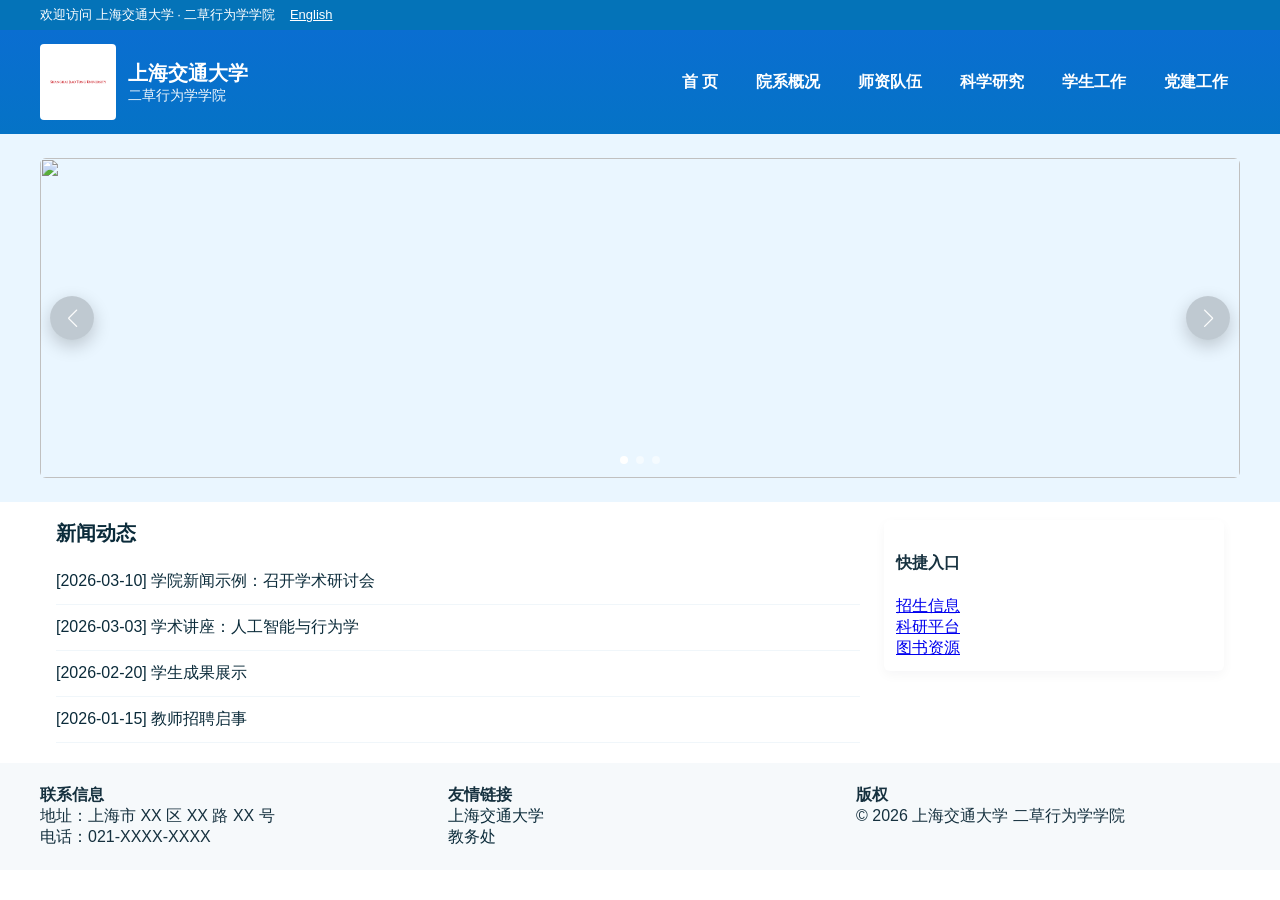
==== index.html @ 3fa2c53a "Initial commit: Static site for SJTU 二草行为学学院" ====
<!doctype html>
<html lang="zh-CN">
<head>
  <meta charset="utf-8" />
  <meta name="viewport" content="width=device-width,initial-scale=1" />
  <title>上海交通大学 · 二草行为学学院</title>
  <link rel="stylesheet" href="https://unpkg.com/swiper@8/swiper-bundle.min.css" />
  <link rel="stylesheet" href="css/main.css">
</head>
<body>
  <div class="topbar">
    <div class="wrap">欢迎访问 上海交通大学 · 二草行为学学院 &nbsp;&nbsp; <a href="#" style="color:#fff;">English</a></div>
  </div>
  <header class="header">
    <div class="wrap">
      <div style="display:flex;align-items:center;justify-content:space-between">
        <div style="display:flex;align-items:center;gap:12px">
          <img src="assets/sjtu-logo.png" alt="logo" style="width:76px;height:76px;object-fit:contain;background:#fff;padding:6px;border-radius:4px">
          <div>
            <div style="font-weight:800;font-size:20px">上海交通大学</div>
            <div style="font-size:14px;opacity:0.95">二草行为学学院</div>
          </div>
        </div>
        <nav class="hd-nav">
          <ul>
            <li><a href="#">首 页</a></li>
            <li><a href="#">院系概况</a></li>
            <li><a href="#">师资队伍</a></li>
            <li><a href="#">科学研究</a></li>
            <li><a href="#">学生工作</a></li>
            <li><a href="#">党建工作</a></li>
          </ul>
        </nav>
      </div>
    </div>
  </header>

  <section class="sy">
    <div class="wrap">
      <!-- Swiper -->
      <div class="swiper mySwiper" style="height:320px;border-radius:6px;overflow:hidden">
        <div class="swiper-wrapper">
          <div class="swiper-slide"><img src="https://picsum.photos/1200/320?random=21" style="width:100%;height:320px;object-fit:cover"></div>
          <div class="swiper-slide"><img src="https://picsum.photos/1200/320?random=22" style="width:100%;height:320px;object-fit:cover"></div>
          <div class="swiper-slide"><img src="https://picsum.photos/1200/320?random=23" style="width:100%;height:320px;object-fit:cover"></div>
        </div>
        <div class="swiper-pagination"></div>
        <div class="swiper-button-prev"></div>
        <div class="swiper-button-next"></div>
      </div>
    </div>
  </section>

  <main>
    <section class="news-columns">
      <div class="news-left">
        <h3>新闻动态</h3>
        <ul class="news-list">
          <li><a href="#">[2026-03-10] 学院新闻示例：召开学术研讨会</a></li>
          <li><a href="#">[2026-03-03] 学术讲座：人工智能与行为学</a></li>
          <li><a href="#">[2026-02-20] 学生成果展示</a></li>
          <li><a href="#">[2026-01-15] 教师招聘启事</a></li>
        </ul>
      </div>
      <aside class="news-right">
        <div style="background:#fff;padding:12px;border-radius:6px;box-shadow:0 4px 12px rgba(12,30,40,0.04)">
          <h4>快捷入口</h4>
          <ul style="padding:0;margin:0;list-style:none">
            <li><a href="#">招生信息</a></li>
            <li><a href="#">科研平台</a></li>
            <li><a href="#">图书资源</a></li>
          </ul>
        </div>
      </aside>
    </section>
  </main>

  <footer class="footer">
    <div class="wrap">
      <div style="flex:1">
        <strong>联系信息</strong>
        <div>地址：上海市 XX 区 XX 路 XX 号</div>
        <div>电话：021-XXXX-XXXX</div>
      </div>
      <div style="flex:1">
        <strong>友情链接</strong>
        <div><a href="#">上海交通大学</a></div>
        <div><a href="#">教务处</a></div>
      </div>
      <div style="flex:1">
        <strong>版权</strong>
        <div>© 2026 上海交通大学 二草行为学学院</div>
      </div>
    </div>
  </footer>

  <script src="https://unpkg.com/swiper@8/swiper-bundle.min.js"></script>
  <script>
    const swiper = new Swiper('.mySwiper', {
      loop: true,
      autoplay: { delay: 3000, disableOnInteraction: false },
      pagination: { el: '.swiper-pagination', clickable: true },
      navigation: { nextEl: '.swiper-button-next', prevEl: '.swiper-button-prev' }
    });
  </script>
</body>
</html>
---- css/main.css ----
/* ---- styles.css (base) ---- */
:root{
  --blue-1:#0a6ed1;
  --blue-2:#0b9cff;
  --dark:#0b2b3a;
  --muted:#6b7a86;
}
*{box-sizing:border-box}
body{margin:0;font-family: 'Microsoft YaHei', PingFang SC, -apple-system, BlinkMacSystemFont, 'Segoe UI', Roboto, 'Helvetica Neue', Arial; color:#16313f}
.site-header{color:#fff}
.topbar{background:linear-gradient(90deg,#0473b8,#0b8fe6);font-size:13px}
.topbar-inner{max-width:1200px;margin:0 auto;padding:8px 20px;display:flex;justify-content:space-between;color:rgba(255,255,255,0.95);font-size:13px}
.header-inner{max-width:1200px;margin:0 auto;display:flex;align-items:center;justify-content:space-between;padding:14px 20px;background:linear-gradient(180deg,#0a6ed1,#0573c6)}
.logo{display:flex;align-items:center;gap:12px}
.logo-img{width:84px;height:84px}
.logo-text-block{color:#fff;line-height:1}
.school-name{font-weight:800;font-size:20px}
.college-name{font-size:14px;opacity:0.95}
.main-nav{display:flex;gap:8px;align-items:center}
.nav-item{position:relative}
.main-nav .nav-item > a{display:inline-block;padding:10px 16px;background:transparent;color:#fff;text-decoration:none;border-radius:3px}
.main-nav .nav-item > a:hover{background:rgba(255,255,255,0.06)}
.has-dropdown .dropdown{position:absolute;left:0;top:100%;background:#fff;color:#0b2b3a;padding:8px;border-radius:4px;min-width:220px;display:none;box-shadow:0 6px 18px rgba(6,28,46,0.12)}
.has-dropdown .dropdown li{list-style:none;padding:6px 8px}
.has-dropdown .dropdown li a{color:var(--dark);text-decoration:none}
.has-dropdown:hover .dropdown{display:block}

.hero{background:linear-gradient(90deg,#063b7a 0%, #0077d6 60%, #0aa0ff 100%);padding:40px 0}
.hero-inner{max-width:1200px;margin:0 auto;display:flex;gap:32px;align-items:center}
.hero-left{flex:1;position:relative}
.hero-right{flex:0 0 460px;color:#fff;padding:22px}
.carousel{background:#0e2741;border-radius:4px;box-shadow:0 6px 20px rgba(0,0,0,0.25);position:relative;overflow:hidden}
.carousel img{display:block;width:100%;height:520px;object-fit:cover}
.carousel .slide{position:absolute;inset:0;opacity:0;transition:opacity 0.6s ease}
.carousel .slide.active{opacity:1;position:relative}
.carousel .dots{position:absolute;right:16px;bottom:16px;display:flex;gap:8px}
.carousel .dot{width:12px;height:12px;border-radius:50%;background:rgba(255,255,255,0.45);cursor:pointer;border:1px solid rgba(255,255,255,0.2)}
.carousel .dot.active{background:#fff;border-color:#fff}
.hero-pager{position:absolute;left:50%;transform:translateX(-50%);bottom:18px;color:rgba(255,255,255,0.85);text-align:center;font-size:13px;letter-spacing:4px}
.glow{font-size:84px;margin:0 0 6px 0;letter-spacing:2px;text-shadow:0 14px 60px rgba(0,200,255,0.14),0 0 26px rgba(255,255,255,0.08);font-weight:900}
.glow-sub{font-size:32px;margin:0;opacity:0.95}
.hero-slogan{margin-top:14px;color:rgba(255,255,255,0.95);font-size:16px}

.container{max-width:1200px;margin:26px auto;padding:0 16px}
.news h3{color:var(--dark);margin:0 0 16px 0}
.news-columns{display:flex;gap:28px}
.news-left{flex:1}
.news-right{flex:0 0 340px}
.news-list{list-style:none;padding:0;margin:0}
.news-list li{padding:12px 0;border-bottom:1px dashed #eef6fb}
.news-list li a{color:var(--dark);text-decoration:none}
.news-list li a:hover{color:#0a6ed1}
.quick-links, .announcements{background:#fff;padding:12px;border-radius:6px;box-shadow:0 4px 10px rgba(12,30,40,0.04);margin-bottom:12px}
.quick-links h4, .announcements h4{margin:0 0 8px 0}

.site-footer{background:#f6f9fb;padding:18px 0;margin-top:36px;border-top:1px solid #e6eef3}
.footer-inner{max-width:1200px;margin:0 auto;padding:0 16px;color:var(--muted);display:flex;justify-content:space-between;align-items:center}
.footer-col{flex:1}
.footer-col h5{margin:0 0 8px 0;color:var(--dark);font-weight:700}
.footer-col p, .footer-col ul{margin:0;color:var(--muted);font-size:14px}
.footer-col ul{list-style:none;padding-left:0}
.footer-col ul li{padding:6px 0}
.footer-col a{color:var(--dark);text-decoration:none}
.footer-col a:hover{text-decoration:underline}

/* small tweaks for desktop vs wide screens */
@media(min-width:1400px){
  .header-inner, .topbar-inner, .container{max-width:1320px}
}

@media(min-width:900px){
  .top-right a{color:rgba(255,255,255,0.9);text-decoration:none;margin-left:8px}
}

@media(max-width:900px){
  .hero-inner{flex-direction:column}
  .glow{font-size:42px;text-align:center}
  .glow-sub{text-align:center}
  .main-nav{display:none}
  .header-inner{padding:12px}
  .hero-right{flex:unset;width:100%}
}

/* Mobile: show dropdowns on tap */
@media(max-width:900px){
  .has-dropdown .dropdown{position:static;display:none;background:transparent;box-shadow:none;padding-left:12px}
  .has-dropdown.open .dropdown{display:block}
  .main-nav{flex-direction:column;gap:6px}
  .main-nav .nav-item > a{background:transparent;padding:8px}
}

/* ---- template.css (overrides / template-specific) ---- */
.site-font{font-family: -apple-system, BlinkMacSystemFont, "Segoe UI", "PingFang SC", "Hiragino Sans GB", "Microsoft YaHei", Arial, sans-serif}
body{font-family:var(--site-font, -apple-system, BlinkMacSystemFont, "Segoe UI", "PingFang SC", "Microsoft YaHei", Arial, sans-serif);margin:0;color:#16313f}
.topbar{background:#0473b8;color:#fff;padding:6px 16px;font-size:13px}
.header{background:linear-gradient(180deg,#0a6ed1,#0573c6);color:#fff;padding:14px 16px}
.wrap{max-width:1200px;margin:0 auto}
.hd-nav ul{display:flex;gap:14px;padding:0;margin:0;list-style:none;align-items:center}
.hd-nav a{color:#fff;text-decoration:none;padding:8px 12px;border-radius:4px;font-weight:600}
.hd-nav a:hover{background:rgba(255,255,255,0.06)}
.sy{background:#eaf6ff;padding:24px 0}
.news-columns{display:flex;gap:24px;max-width:1200px;margin:18px auto;padding:0 16px}
.news-left{flex:1}
.news-list{list-style:none;padding:0;margin:0}
.news-list li{padding:12px 0;border-bottom:1px solid #f0f6fa}
.news-list a{color:#0b2b3a;text-decoration:none}
.news-list a:hover{text-decoration:underline}
.news-right{width:340px}
.footer{background:#f6f9fb;padding:22px 0;margin-top:20px}
.footer .wrap{display:flex;gap:24px;align-items:flex-start}

/* small responsive tweaks */
@media(max-width:900px){
  .hd-nav ul{flex-direction:column;gap:8px}
  .news-columns{flex-direction:column;padding:0 12px}
  .news-right{width:100%}
}

/* Swiper controls styling to match SJTU visual */
.swiper-button-prev, .swiper-button-next{
  color: rgba(255,255,255,0.95);
  width:44px;height:44px;border-radius:50%;background:rgba(0,0,0,0.18);display:flex;align-items:center;justify-content:center;box-shadow:0 6px 18px rgba(0,0,0,0.2)
}
.swiper-button-prev:after, .swiper-button-next:after{font-size:18px}
.swiper-pagination-bullet{background:rgba(255,255,255,0.5);opacity:1}
.swiper-pagination-bullet-active{background:#fff}

/* Footer link style */
.footer a{color:#0b2b3a;text-decoration:none}
.footer a:hover{text-decoration:underline}

/* Headings */
h3{font-size:20px;color:var(--dark,#0b2b3a);margin:0 0 12px 0;font-weight:700}
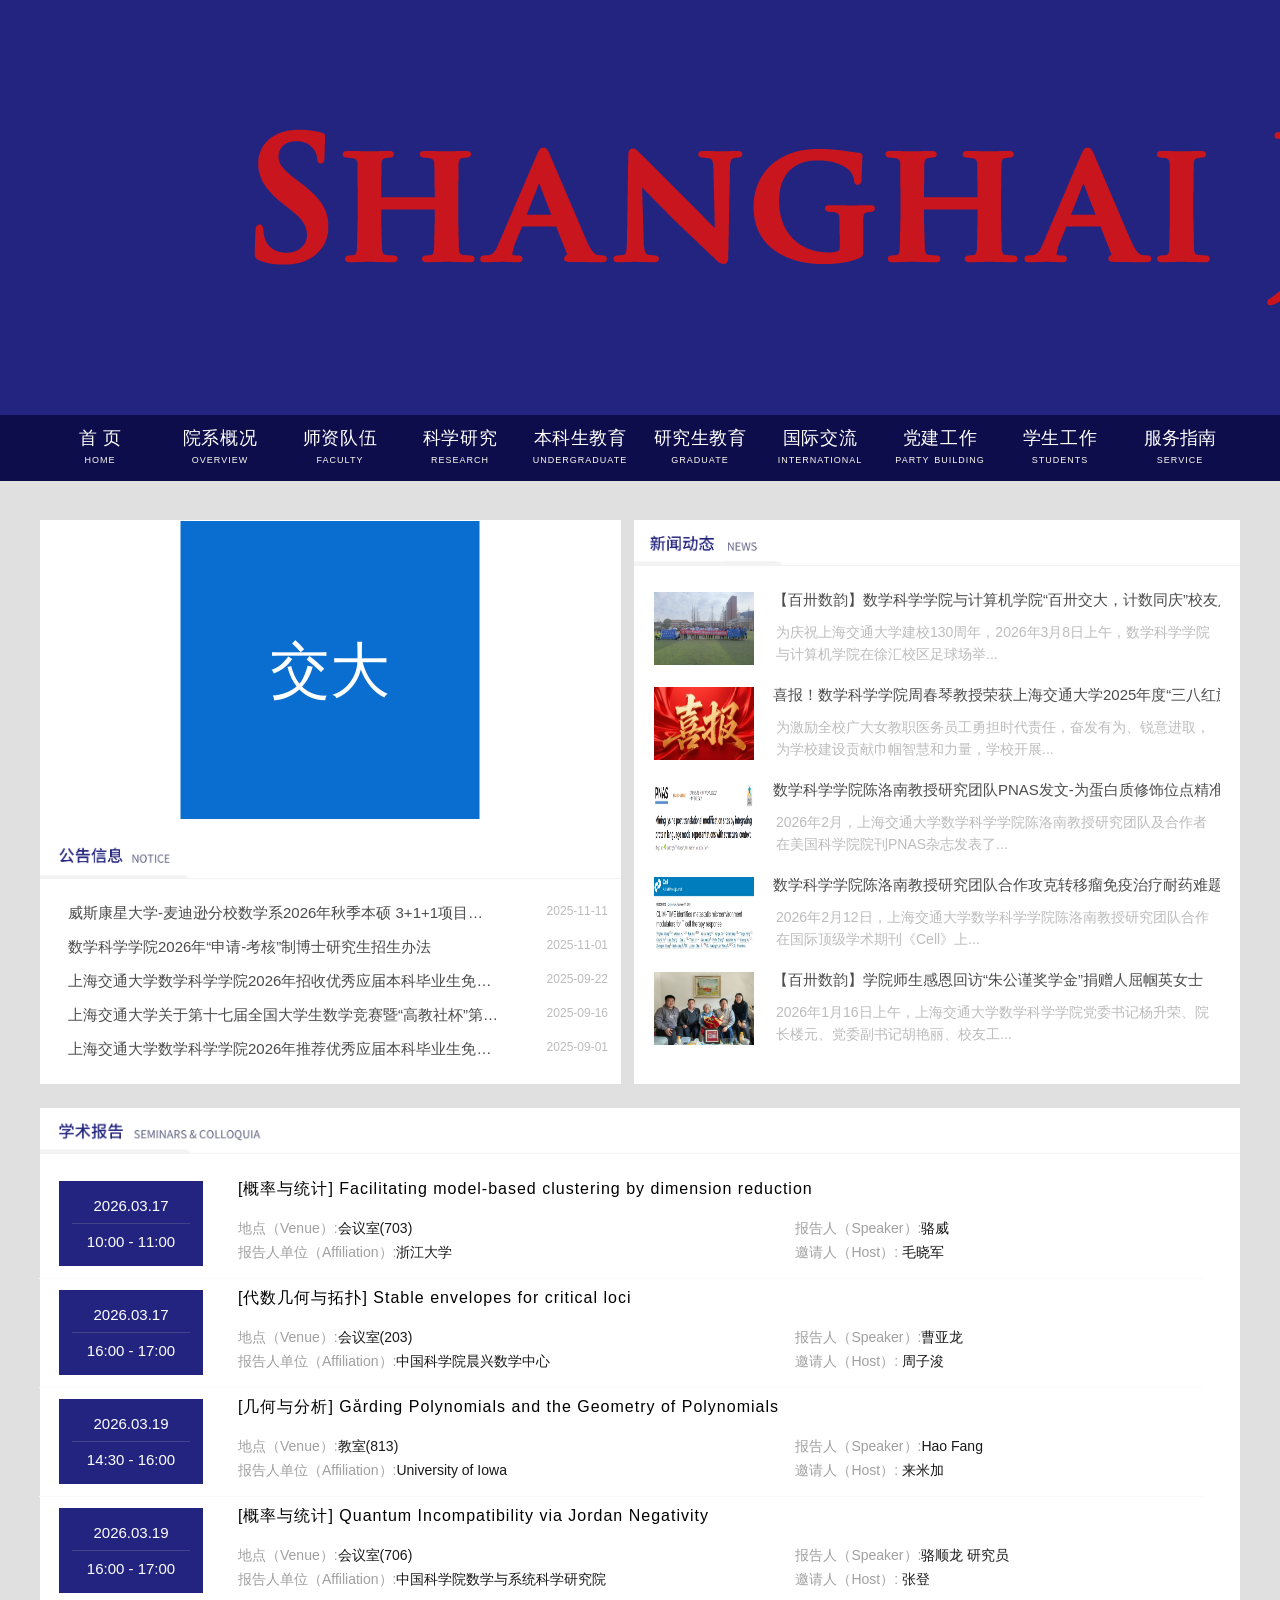
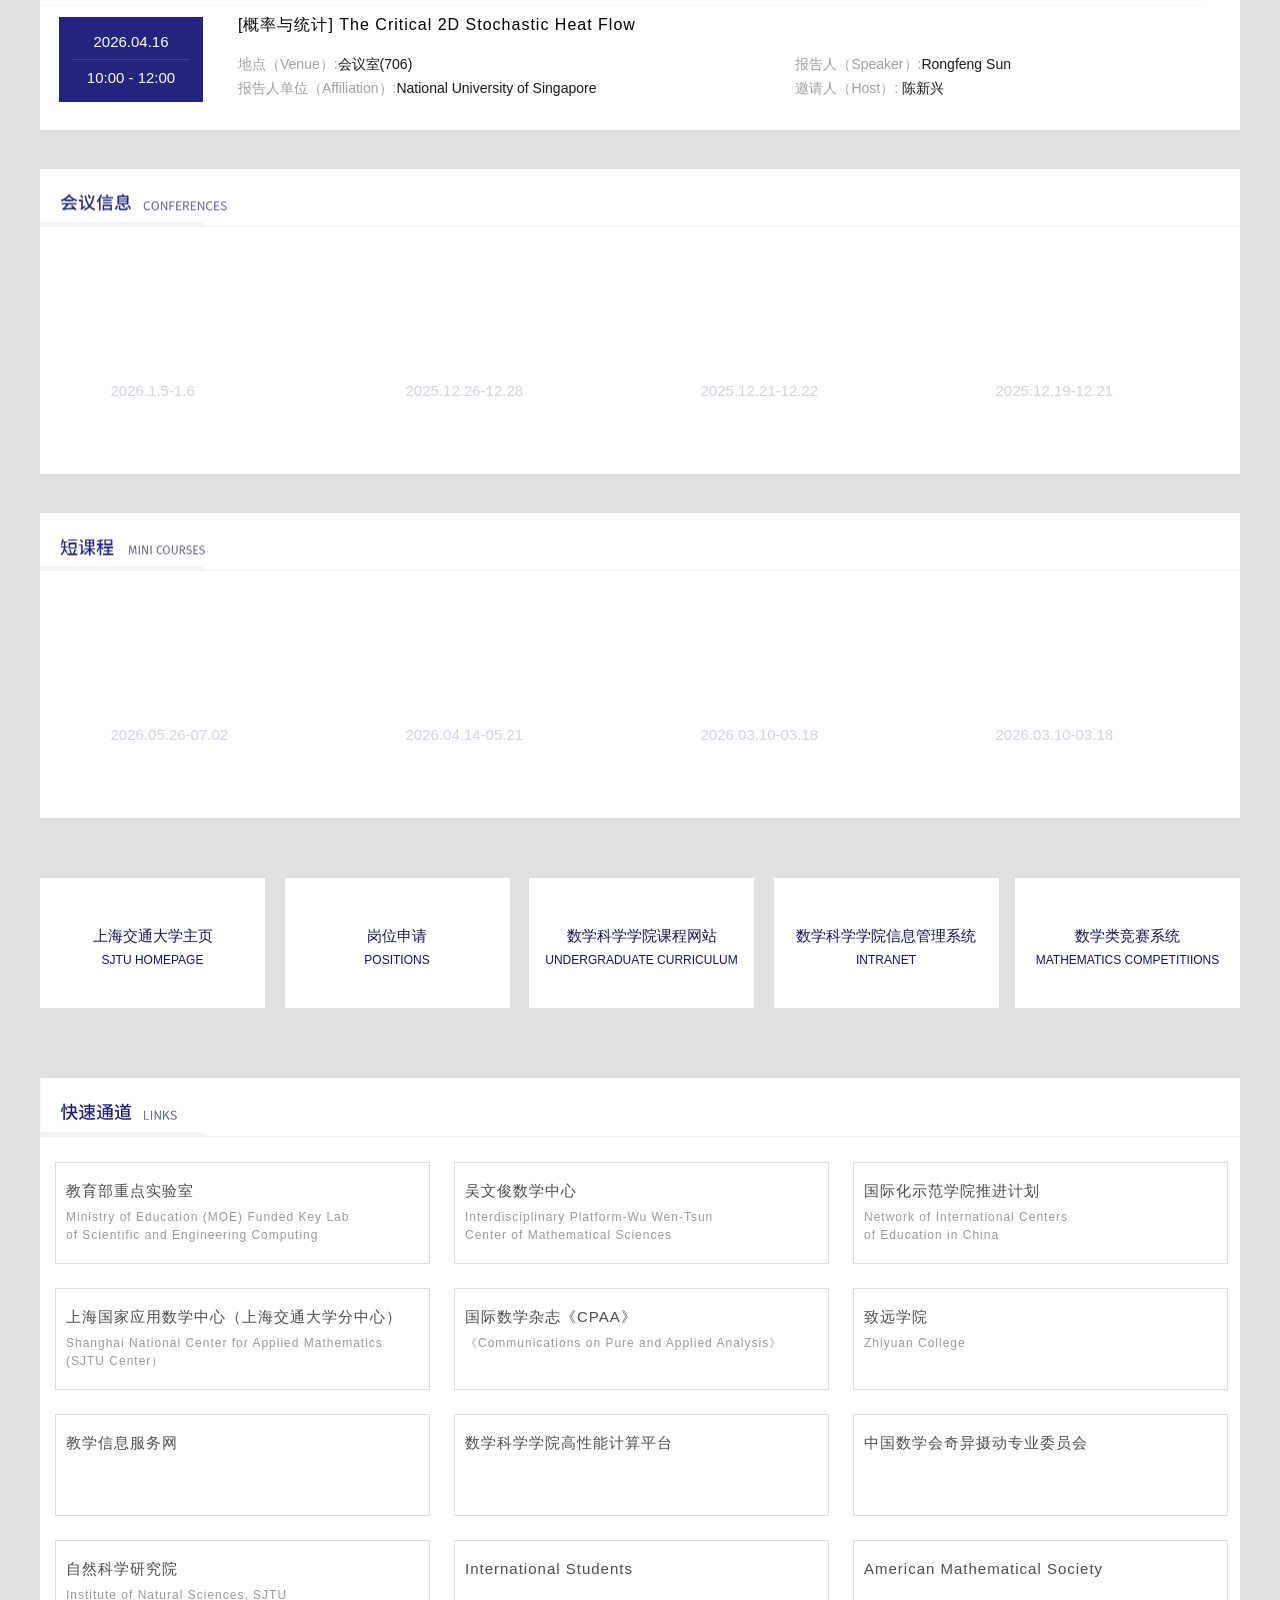
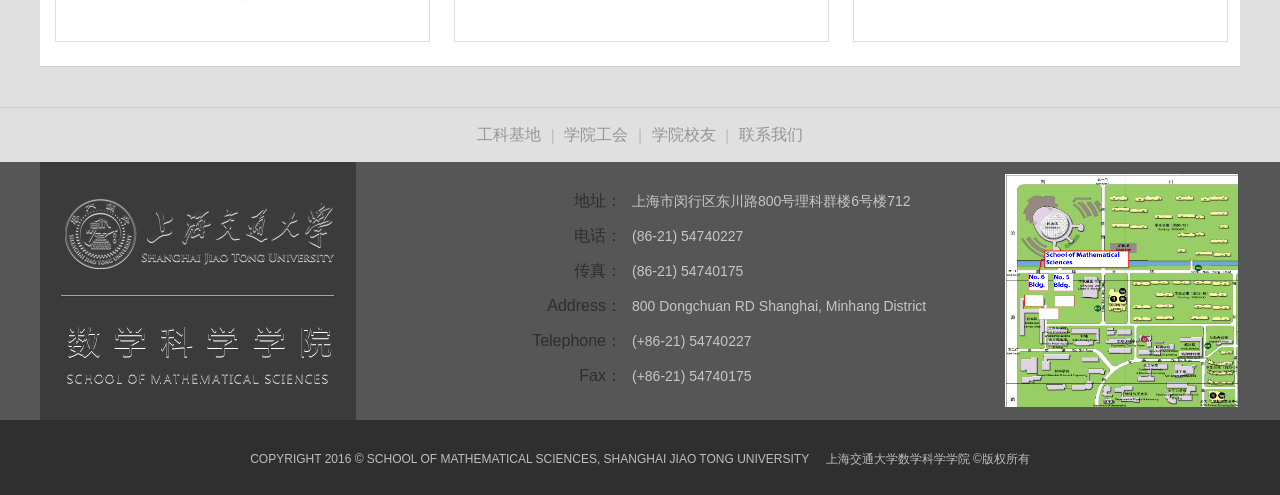
==== commit 3e904311: "Refactor code structure for improved readability and maintainability" ====
--- a/index.html
+++ b/index.html
@@ -1,107 +1,1111 @@
-<!doctype html>
-<html lang="zh-CN">
-<head>
-  <meta charset="utf-8" />
-  <meta name="viewport" content="width=device-width,initial-scale=1" />
-  <title>上海交通大学 · 二草行为学学院</title>
-  <link rel="stylesheet" href="https://unpkg.com/swiper@8/swiper-bundle.min.css" />
-  <link rel="stylesheet" href="css/main.css">
-</head>
+<!DOCTYPE html>
+<!-- saved from url=(0042)https://www.math.sjtu.edu.cn/Default/index -->
+<html data-eusoft-scrollable-element="1"><head><meta http-equiv="Content-Type" content="text/html; charset=UTF-8">
+    
+    <link rel="shortcut icon" href="https://www.math.sjtu.edu.cn/favicon.ico">
+    <meta http-equiv="x-ua-compatible" content="ie=edge,chrome=1">
+    <title>上海交通大学数学科学学院</title>
+    <meta name="description" content="">
+    <meta name="keywords" content="">
+    <meta name="renderer" content="webkit">
+    <meta http-equiv="cache-control" content="no-siteapp">
+    <link rel="stylesheet" href="./上海交通大学数学科学学院_files/style3.css">
+    <link rel="stylesheet" href="./上海交通大学数学科学学院_files/lightbox.css">
+    <link rel="stylesheet" href="./上海交通大学数学科学学院_files/swiper-bundle.min.css">
+
+
+    <!-- Link Swiper's CSS -->
+
+    <!--[if lt IE 9]>
+    <script src="/js/selectivizr.js"></script>
+    <![endif]-->
+    <script src="./上海交通大学数学科学学院_files/jquery.js.下载"></script>
+    <script src="./上海交通大学数学科学学院_files/swiper.js.下载"></script>
+    <script src="./上海交通大学数学科学学院_files/main.js.下载"></script>
+    <script src="./上海交通大学数学科学学院_files/lightbox.js.下载"></script>
+    <script src="./上海交通大学数学科学学院_files/swiper-bundle.min.js.下载"></script>
+    <style>
+        .sy {
+            width: 100%;
+            padding: 40px 0;
+            background-image: url("/Public/math/images/bg.png");
+            background-position: center center;
+            background-repeat: no-repeat;
+            background-size: cover;
+        }
+        .swiper {
+            width: 100%;
+            height: 100%;
+        }
+        .swiper-container {
+            height: 299px; /* 设置容器的高度 */
+            width: 580px;  /* 设置容器的宽度 */
+        }
+
+        .swiper-slide {
+            font-size: 18px;
+            display: flex;
+            align-items: center;
+            justify-content: center;
+        }
+        .swiper-button-next, .swiper-rtl .swiper-button-prev{
+            color: rgba(208, 245, 232, 0.5);
+        }
+        .swiper-button-prev,
+        .swiper-rtl .swiper-button-next {
+            color: rgba(208, 245, 232, 0.5);
+        }
+
+         .speaker {
+             color: #0a001f;
+         }
+
+        .bgr-name {
+            color: #999;
+        }
+        .swiper-horizontal > .swiper-pagination-bullets, .swiper-pagination-bullets.swiper-pagination-horizontal, .swiper-pagination-custom, .swiper-pagination-fraction{
+            top: var(--swiper-pagination-top,256px);
+        }
+        .emperinter2 li a:hover {
+            color: #1A9606;
+        }
+    </style>
+<style>.eudic-tippy-content-container[_ngcontent-ng-c2546567076]{max-width:250px!important}.eusoft-chrome-extension-popup-menu[_ngcontent-ng-c2546567076]{position:fixed;z-index:2147483647;top:50%}.eusoft-chrome-extension-popup-menu.eusoft-chrome-extension-popup-menu-left[_ngcontent-ng-c2546567076]{left:4px}.eusoft-chrome-extension-popup-menu.eusoft-chrome-extension-popup-menu-right[_ngcontent-ng-c2546567076]{right:4px}.eusoft-chrome-extension-mask-container[_ngcontent-ng-c2546567076]{background-color:transparent;position:fixed;top:0;right:0;bottom:0;left:0;z-index:2147483646}</style><style>.eusoft-eudic-translate-failed-container[_ngcontent-ng-c3081775404]{position:fixed!important;bottom:50px!important;right:50px!important;border-radius:5px!important;box-shadow:0 6px 24px #00000014!important;z-index:2147483647!important}.eusoft-eudic-translate-failed-content-script[_ngcontent-ng-c3081775404]{border:1px solid #E8E8E8!important;background-color:#f8fafe!important}html.light-en   [_nghost-ng-c3081775404]   .eusoft-eudic-translate-failed-container[_ngcontent-ng-c3081775404]{border:1px solid #E8E8E8!important;background-color:#f8fafe!important}html.light-fr   [_nghost-ng-c3081775404]   .eusoft-eudic-translate-failed-container[_ngcontent-ng-c3081775404]{border:1px solid #E8E8E8!important;background-color:#f8fafe!important}html.light-de   [_nghost-ng-c3081775404]   .eusoft-eudic-translate-failed-container[_ngcontent-ng-c3081775404]{border:1px solid #E8E8E8!important;background-color:#f8fafe!important}html.light-es   [_nghost-ng-c3081775404]   .eusoft-eudic-translate-failed-container[_ngcontent-ng-c3081775404]{border:1px solid #E8E8E8!important;background-color:#f8fafe!important}html.dark-en   [_nghost-ng-c3081775404]   .eusoft-eudic-translate-failed-container[_ngcontent-ng-c3081775404]{border:1px solid #595959!important;background-color:#212125!important}html.dark-fr   [_nghost-ng-c3081775404]   .eusoft-eudic-translate-failed-container[_ngcontent-ng-c3081775404]{border:1px solid #595959!important;background-color:#212125!important}html.dark-de   [_nghost-ng-c3081775404]   .eusoft-eudic-translate-failed-container[_ngcontent-ng-c3081775404]{border:1px solid #595959!important;background-color:#212125!important}html.dark-es   [_nghost-ng-c3081775404]   .eusoft-eudic-translate-failed-container[_ngcontent-ng-c3081775404]{border:1px solid #595959!important;background-color:#212125!important}html.sepia-en   [_nghost-ng-c3081775404]   .eusoft-eudic-translate-failed-container[_ngcontent-ng-c3081775404]{border:1px solid #E8E8E8!important;background-color:#f8fafe!important}html.sepia-fr   [_nghost-ng-c3081775404]   .eusoft-eudic-translate-failed-container[_ngcontent-ng-c3081775404]{border:1px solid #E8E8E8!important;background-color:#f8fafe!important}html.sepia-de   [_nghost-ng-c3081775404]   .eusoft-eudic-translate-failed-container[_ngcontent-ng-c3081775404]{border:1px solid #E8E8E8!important;background-color:#f8fafe!important}html.sepia-es   [_nghost-ng-c3081775404]   .eusoft-eudic-translate-failed-container[_ngcontent-ng-c3081775404]{border:1px solid #E8E8E8!important;background-color:#f8fafe!important}html.green-en   [_nghost-ng-c3081775404]   .eusoft-eudic-translate-failed-container[_ngcontent-ng-c3081775404]{border:1px solid #E8E8E8!important;background-color:#f8fafe!important}html.green-fr   [_nghost-ng-c3081775404]   .eusoft-eudic-translate-failed-container[_ngcontent-ng-c3081775404]{border:1px solid #E8E8E8!important;background-color:#f8fafe!important}html.green-de   [_nghost-ng-c3081775404]   .eusoft-eudic-translate-failed-container[_ngcontent-ng-c3081775404]{border:1px solid #E8E8E8!important;background-color:#f8fafe!important}html.green-es   [_nghost-ng-c3081775404]   .eusoft-eudic-translate-failed-container[_ngcontent-ng-c3081775404]{border:1px solid #E8E8E8!important;background-color:#f8fafe!important}</style></head>
 <body>
-  <div class="topbar">
-    <div class="wrap">欢迎访问 上海交通大学 · 二草行为学学院 &nbsp;&nbsp; <a href="#" style="color:#fff;">English</a></div>
-  </div>
-  <header class="header">
-    <div class="wrap">
-      <div style="display:flex;align-items:center;justify-content:space-between">
-        <div style="display:flex;align-items:center;gap:12px">
-          <img src="assets/sjtu-logo.png" alt="logo" style="width:76px;height:76px;object-fit:contain;background:#fff;padding:6px;border-radius:4px">
-          <div>
-            <div style="font-weight:800;font-size:20px">上海交通大学</div>
-            <div style="font-size:14px;opacity:0.95">二草行为学学院</div>
-          </div>
+
+<div style="text-align: center;  background-color: #23247f" data-eusoft-scrollable-element="1">
+    <a href="http://2cibs.sj-tu.com/" target="blank"><img src="./assets/2cibs-logo.png"></a>
+</div>
+<div class="header" data-eusoft-scrollable-element="1">
+    <div class="hd-nav" data-eusoft-scrollable-element="1">
+        <ul class="wrap" data-eusoft-scrollable-element="1">
+            <li class="cur">
+                <a href="https://2cibs.sj-tu.com/" data-eusoft-scrollable-element="1">
+                    <span class="zh" data-eusoft-scrollable-element="1">首 页</span>
+                    <span class="en" data-eusoft-scrollable-element="1">home</span>
+                </a>
+            </li>
+            <li>
+                <a href="https://2cibs.sj-tu.com/about" data-eusoft-scrollable-element="1">
+                    <span class="zh" data-eusoft-scrollable-element="1">院系概况</span>
+                    <span class="en" data-eusoft-scrollable-element="1">overview</span>
+                </a>
+            </li>
+            <li>
+                <a href="https://2cibs.sj-tu.com/faculty/" data-eusoft-scrollable-element="1">
+                    <span class="zh" data-eusoft-scrollable-element="1">师资队伍</span>
+                    <span class="en" data-eusoft-scrollable-element="1">faculty</span>
+                </a>
+            </li>
+            <li>
+                <a href="https://2cibs.sj-tu.com/research/" data-eusoft-scrollable-element="1">
+                    <span class="zh" data-eusoft-scrollable-element="1">科学研究</span>
+                    <span class="en" data-eusoft-scrollable-element="1">research</span>
+                </a>
+            </li>
+            <li>
+                <a href="https://2cibs.sj-tu.com/undergraduate/" data-eusoft-scrollable-element="1">
+                    <span class="zh" data-eusoft-scrollable-element="1">本科生教育</span>
+                    <span class="en" data-eusoft-scrollable-element="1">undergraduate</span>
+                </a>
+            </li>
+            <li>
+                <a href="https://2cibs.sj-tu.com/postgraduate/" data-eusoft-scrollable-element="1">
+                    <span class="zh" data-eusoft-scrollable-element="1">研究生教育</span>
+                    <span class="en" data-eusoft-scrollable-element="1">graduate</span>
+                </a>
+            </li>
+            <li>
+                <a href="https://2cibs.sj-tu.com/international/" data-eusoft-scrollable-element="1">
+                    <span class="zh" data-eusoft-scrollable-element="1">国际交流</span>
+                    <span class="en" data-eusoft-scrollable-element="1">international</span>
+                </a>
+            </li>
+            <li>
+                <a href="https://2cibs.sj-tu.com/dangjian/" data-eusoft-scrollable-element="1">
+                    <span class="zh" data-eusoft-scrollable-element="1">党建工作</span>
+                    <span class="en" data-eusoft-scrollable-element="1">party building</span>
+                </a>
+            </li>
+            <li>
+                <a href="https://2cibs.sj-tu.com/xsgz/" data-eusoft-scrollable-element="1">
+                    <span class="zh" data-eusoft-scrollable-element="1">学生工作</span>
+                    <span class="en" data-eusoft-scrollable-element="1">students</span>
+                </a>
+            </li>
+            <li class="menu-item">
+                <a href="https://2cibs.sj-tu.com/service/" data-eusoft-scrollable-element="1">服务指南
+                    <span class="en" data-eusoft-scrollable-element="1">service</span>
+                </a>
+            </li>
+
+        </ul>
+    </div>
+</div>
+
+
+
+<div class="sy">
+<div class="inews" data-eusoft-scrollable-element="1">
+    <div class="wrap" data-eusoft-scrollable-element="1">
+        <div class="inews-left-block">
+
+            <div class="swiper-container" data-eusoft-scrollable-element="1">
+                <div class="swiper swiper-initialized swiper-horizontal swiper-backface-hidden" data-eusoft-scrollable-element="1">
+                    <!-- Additional required wrapper -->
+                    <div class="swiper-wrapper ifb-pic" id="swiper-wrapper-b996d30ca808a10a4" aria-live="off" data-eusoft-scrollable-element="1"><div class="swiper-slide swiper-slide-active swiper-slide-next" role="group" aria-label="1 / 1" data-swiper-slide-index="0" style="width: 580px;" data-eusoft-scrollable-element="1"><a href="https://math.sjtu.edu.cn/conference/2025wymf/index.php" target="blank">
+                            <img src="./assets/sjtu-logo.svg" style="height: 299px;width: 580px;"></a></div>
+                        <!-- Slides -->
+                                             </div>
+                    <!-- If we need pagination -->
+                    <div class="swiper-pagination swiper-pagination-bullets swiper-pagination-horizontal swiper-pagination-lock"><span class="swiper-pagination-bullet swiper-pagination-bullet-active" aria-current="true"></span></div>
+
+                    <!-- If we need navigation buttons -->
+                    <div class="swiper-button-prev swiper-button-lock" tabindex="0" role="button" aria-label="Previous slide" aria-controls="swiper-wrapper-b996d30ca808a10a4"></div>
+                    <div class="swiper-button-next swiper-button-lock" tabindex="0" role="button" aria-label="Next slide" aria-controls="swiper-wrapper-b996d30ca808a10a4"></div>
+
+
+                <span class="swiper-notification" aria-live="assertive" aria-atomic="true"></span></div>
+
+            </div>
+            <script>
+                const swiper = new Swiper('.swiper', {
+                    // Optional parameters
+                    direction: 'horizontal',
+                    loop: true,
+                    centeredSlides: true,
+                    autoplay: {
+                        delay: 2500,
+                        disableOnInteraction: false
+                    },
+                    // If we need pagination
+                    pagination: {
+                        el: '.swiper-pagination',
+                    },
+
+                    // Navigation arrows
+                    navigation: {
+                        nextEl: '.swiper-button-next',
+                        prevEl: '.swiper-button-prev',
+                    }
+
+                });
+
+            </script>
+ <style>
+     .xzkd{
+         width: 430px;
+      white-space: nowrap;
+         overflow: hidden;
+     text-overflow: ellipsis;
+         display: inline-block;
+
+     }
+     .MORE{
+         background-image: url("/Public/math/images/MORE.png" );
+         display: block;
+         height: 44.5px;
+         width: 65.5px;
+         cursor: pointer;
+         background-size: cover;
+         background-position: center;
+         background-repeat: no-repeat;
+     }
+
+     .MORE:hover{
+         background-image: url("/Public/math/images/MORE2.png" )
+     }
+ </style>
+
+            <div class="ifb-more" style="display: flex;flex-direction: row;justify-content: space-between;border-bottom: 1px solid #f3f3f3;height: 44.5px;" data-eusoft-scrollable-element="1">
+                <div data-eusoft-scrollable-element="1"><img src="./上海交通大学数学科学学院_files/notice.png" style="height: 44.5px;"></div>
+                  <a href="https://www.math.sjtu.edu.cn/Default/gonggao" target="_blank"><div class="MORE"></div>
+<!--                    <img src="/Public/math/images/MORE.png" style="height: 44.5px;cursor: pointer">-->
+                </a>
+            </div>
+            <div class="ifb-list" style="margin-left: 14px" data-eusoft-scrollable-element="1">
+                <ul data-eusoft-scrollable-element="1">
+                    <li data-eusoft-scrollable-element="1">
+                        <a href="https://www.math.sjtu.edu.cn/Default/gonggaoshow/tag/MDAwMDAwMDAwMLGIfpWHpKF2" target="_blank" data-eusoft-scrollable-element="1">
+                            <span class="xzkd" data-eusoft-scrollable-element="1">
+									威斯康星大学-麦迪逊分校数学系2026年秋季本硕 3+1+1项目报名启动</span>
+                            <span class="date" style="font-size: 12px;" data-eusoft-scrollable-element="1">2025-11-11</span>
+                        </a>
+                    </li><li data-eusoft-scrollable-element="1">
+                        <a href="https://www.math.sjtu.edu.cn/Default/gonggaoshow/tag/MDAwMDAwMDAwMLGIfpWG2qF2" target="_blank" data-eusoft-scrollable-element="1">
+                            <span class="xzkd" data-eusoft-scrollable-element="1">
+									数学科学学院2026年“申请-考核”制博士研究生招生办法</span>
+                            <span class="date" style="font-size: 12px;" data-eusoft-scrollable-element="1">2025-11-01</span>
+                        </a>
+                    </li><li data-eusoft-scrollable-element="1">
+                        <a href="https://www.math.sjtu.edu.cn/Default/gonggaoshow/tag/MDAwMDAwMDAwMLGIfpWGyqF2" target="_blank" data-eusoft-scrollable-element="1">
+                            <span class="xzkd" data-eusoft-scrollable-element="1">
+									上海交通大学数学科学学院2026年招收优秀应届本科毕业生免试攻读研究生实施办法</span>
+                            <span class="date" style="font-size: 12px;" data-eusoft-scrollable-element="1">2025-09-22</span>
+                        </a>
+                    </li><li data-eusoft-scrollable-element="1">
+                        <a href="https://www.math.sjtu.edu.cn/Default/gonggaoshow/tag/MDAwMDAwMDAwMLGIfpWGpKF2" target="_blank" data-eusoft-scrollable-element="1">
+                            <span class="xzkd" data-eusoft-scrollable-element="1">
+									上海交通大学关于第十七届全国大学生数学竞赛暨“高教社杯”第十七届上海市大学生数学竞赛的通知</span>
+                            <span class="date" style="font-size: 12px;" data-eusoft-scrollable-element="1">2025-09-16</span>
+                        </a>
+                    </li><li data-eusoft-scrollable-element="1">
+                        <a href="https://www.math.sjtu.edu.cn/Default/gonggaoshow/tag/MDAwMDAwMDAwMLGIfpWFyqF2" target="_blank" data-eusoft-scrollable-element="1">
+                            <span class="xzkd" data-eusoft-scrollable-element="1">
+									上海交通大学数学科学学院2026年推荐优秀应届本科毕业生免试攻读研究生工作办法</span>
+                            <span class="date" style="font-size: 12px;" data-eusoft-scrollable-element="1">2025-09-01</span>
+                        </a>
+                    </li>                </ul>
+            </div>
+
         </div>
-        <nav class="hd-nav">
-          <ul>
-            <li><a href="#">首 页</a></li>
-            <li><a href="#">院系概况</a></li>
-            <li><a href="#">师资队伍</a></li>
-            <li><a href="#">科学研究</a></li>
-            <li><a href="#">学生工作</a></li>
-            <li><a href="#">党建工作</a></li>
-          </ul>
-        </nav>
-      </div>
+        <div class="inews-right-block">
+
+            <div style="display: flex;flex-direction: row;justify-content: space-between;border-bottom: 1px solid #f3f3f3;height: 44.5px;" data-eusoft-scrollable-element="1">
+                <div data-eusoft-scrollable-element="1"><img src="./上海交通大学数学科学学院_files/news.png" style="height: 44.5px;"></div>
+                <div><a href="https://www.math.sjtu.edu.cn/Default/news"><div class="MORE"></div></a></div>
+            </div>
+            <div class="irb-list">
+                <ul style="margin-top: 16px;">
+                    <li style="padding-top: 10px;">
+                        <div class="pic" style="padding-left: 20px"><img src="./上海交通大学数学科学学院_files/1773037428226691.jpg"></div>
+                        <div class="cont" style="padding-right: 20px;">
+                            <div class="title" style="white-space: nowrap;overflow: hidden;" data-eusoft-scrollable-element="1">
+                                <a href="https://www.math.sjtu.edu.cn/Default/newsshow/tag/MDAwMDAwMDAwMLGecpmFyqF2" target="blank">
+									<span>【百卅数韵】数学科学学院与计算机学院“百卅交大，计数同庆”校友足球友谊赛圆满举行</span>
+                                </a>
+                            </div><a href="https://www.math.sjtu.edu.cn/Default/newsshow/tag/MDAwMDAwMDAwMLGecpmFyqF2" target="blank"><div class="text"><p>为庆祝上海交通大学建校130周年，2026年3月8日上午，数学科学学院与计算机学院在徐汇校区足球场举... </p>
+                            </div></a>
+                        </div>
+                    </li><li style="padding-top: 10px;">
+                        <div class="pic" style="padding-left: 20px"><img src="./上海交通大学数学科学学院_files/1773036334112153.png"></div>
+                        <div class="cont" style="padding-right: 20px;">
+                            <div class="title" style="white-space: nowrap;overflow: hidden;" data-eusoft-scrollable-element="1">
+                                <a href="https://www.math.sjtu.edu.cn/Default/newsshow/tag/MDAwMDAwMDAwMLGecpmFtKF2" target="blank">
+									<span>喜报！数学科学学院周春琴教授荣获上海交通大学2025年度“三八红旗手”</span>
+                                </a>
+                            </div><a href="https://www.math.sjtu.edu.cn/Default/newsshow/tag/MDAwMDAwMDAwMLGecpmFtKF2" target="blank"><div class="text"><p>为激励全校广大女教职医务员工勇担时代责任，奋发有为、锐意进取，为学校建设贡献巾帼智慧和力量，学校开展... </p>
+                            </div></a>
+                        </div>
+                    </li><li style="padding-top: 10px;">
+                        <div class="pic" style="padding-left: 20px"><img src="./上海交通大学数学科学学院_files/1772333225613418.png"></div>
+                        <div class="cont" style="padding-right: 20px;">
+                            <div class="title" style="white-space: nowrap;overflow: hidden;" data-eusoft-scrollable-element="1">
+                                <a href="https://www.math.sjtu.edu.cn/Default/newsshow/tag/MDAwMDAwMDAwMLGecpmFpKF2" target="blank">
+									<span>数学科学学院陈洛南教授研究团队PNAS发文-为蛋白质修饰位点精准预测提供AI新范式</span>
+                                </a>
+                            </div><a href="https://www.math.sjtu.edu.cn/Default/newsshow/tag/MDAwMDAwMDAwMLGecpmFpKF2" target="blank"><div class="text"><p>2026年2月，上海交通大学数学科学学院陈洛南教授研究团队及合作者在美国科学院院刊PNAS杂志发表了... </p>
+                            </div></a>
+                        </div>
+                    </li><li style="padding-top: 10px;">
+                        <div class="pic" style="padding-left: 20px"><img src="./上海交通大学数学科学学院_files/1771035582220710.jpg"></div>
+                        <div class="cont" style="padding-right: 20px;">
+                            <div class="title" style="white-space: nowrap;overflow: hidden;" data-eusoft-scrollable-element="1">
+                                <a href="https://www.math.sjtu.edu.cn/Default/newsshow/tag/MDAwMDAwMDAwMLGecpiHtKF2" target="blank">
+									<span>数学科学学院陈洛南教授研究团队合作攻克转移瘤免疫治疗耐药难题</span>
+                                </a>
+                            </div><a href="https://www.math.sjtu.edu.cn/Default/newsshow/tag/MDAwMDAwMDAwMLGecpiHtKF2" target="blank"><div class="text"><p>2026年2月12日，上海交通大学数学科学学院陈洛南教授研究团队合作在国际顶级学术期刊《Cell》上... </p>
+                            </div></a>
+                        </div>
+                    </li><li style="padding-top: 10px;">
+                        <div class="pic" style="padding-left: 20px"><img src="./上海交通大学数学科学学院_files/1768559518413578.jpg"></div>
+                        <div class="cont" style="padding-right: 20px;">
+                            <div class="title" style="white-space: nowrap;overflow: hidden;" data-eusoft-scrollable-element="1">
+                                <a href="https://www.math.sjtu.edu.cn/Default/newsshow/tag/MDAwMDAwMDAwMLGecpiHpKF2" target="blank">
+									<span>【百卅数韵】学院师生感恩回访“朱公谨奖学金”捐赠人屈帼英女士</span>
+                                </a>
+                            </div><a href="https://www.math.sjtu.edu.cn/Default/newsshow/tag/MDAwMDAwMDAwMLGecpiHpKF2" target="blank"><div class="text"><p>2026年1月16日上午，上海交通大学数学科学学院党委书记杨升荣、院长楼元、党委副书记胡艳丽、校友工... </p>
+                            </div></a>
+                        </div>
+                    </li>                </ul>
+            </div>
+        </div>
     </div>
-  </header>
-
-  <section class="sy">
-    <div class="wrap">
-      <!-- Swiper -->
-      <div class="swiper mySwiper" style="height:320px;border-radius:6px;overflow:hidden">
-        <div class="swiper-wrapper">
-          <div class="swiper-slide"><img src="https://picsum.photos/1200/320?random=21" style="width:100%;height:320px;object-fit:cover"></div>
-          <div class="swiper-slide"><img src="https://picsum.photos/1200/320?random=22" style="width:100%;height:320px;object-fit:cover"></div>
-          <div class="swiper-slide"><img src="https://picsum.photos/1200/320?random=23" style="width:100%;height:320px;object-fit:cover"></div>
+</div>
+<!--学术报告-->
+<div class="icolloquia wrap">
+    <div class="ic-block" style="height: auto !important;padding-bottom:20px">
+
+  <style>
+      .emperinter2 {
+          scrollbar-width: 20px;
+          scrollbar-color: #e2e2ed #f7f7ff;
+      }
+
+      .emperinter2::-webkit-scrollbar {
+          width: 20px;
+      }
+
+      .emperinter2::-webkit-scrollbar-track {
+          background-color: #f7f7ff;
+          border-radius: 2em;
+      }
+
+      .emperinter2::-webkit-scrollbar-thumb {
+          background-color: #e2e2ed;
+          border-radius: 2em;
+          margin: 2px;
+      }
+
+      .emperinter2::-moz-scrollbar {
+          width: 20px;
+      }
+
+      .emperinter2::-moz-scrollbar-track {
+          background-color: #f7f7ff;
+          border-radius: 2em;
+      }
+
+      .emperinter2::-moz-scrollbar-thumb {
+          background-color: #e2e2ed;
+          border-radius: 2em;
+      }
+
+      .emperinter2::-ms-scrollbar {
+          width: 20px;
+      }
+
+      .emperinter2::-ms-scrollbar-track {
+          background-color: #f7f7ff;
+          border-radius: 2em;
+      }
+
+      .emperinter2::-ms-scrollbar-thumb {
+          background-color: #e2e2ed;
+          border-radius: 2em;
+      }
+      .emperinter {
+          scrollbar-width: 11px;
+          scrollbar-color: white #f3f3f3;
+      }
+
+      .emperinter::-webkit-scrollbar {
+          width: 11px;
+      }
+
+      .emperinter::-webkit-scrollbar-track {
+          background-color: #f3f3f3;
+          border-radius: 2em;
+      }
+
+      .emperinter::-webkit-scrollbar-thumb {
+          background-color: white;
+          border-radius: 2em;
+          width: 8px;
+         margin: 1px;
+          background-image: url("/Public/math/images/huakuai.png");
+      }
+
+      .emperinter::-moz-scrollbar {
+          width: 11px;
+      }
+
+      .emperinter::-moz-scrollbar-track {
+          background-color: #f3f3f3;
+          border-radius: 2em;
+      }
+
+      .emperinter::-moz-scrollbar-thumb {
+          background-color: white;
+          border-radius: 2em;
+          width: 8px;
+      }
+
+      .emperinter::-ms-scrollbar {
+          width: 11px;
+      }
+
+      .emperinter::-ms-scrollbar-track {
+          background-color: #f3f3f3;
+          border-radius: 2em;
+      }
+
+      .emperinter::-ms-scrollbar-thumb {
+          background-color: white;
+          border-radius: 2em;
+          width: 8px;
+      }
+      .fbt{
+          color: #a0a0a0;
+      }
+
+  </style>
+        <div style="display: flex;flex-direction: row;justify-content: space-between;border-bottom: 1px solid #f3f3f3;height: 44.5px;" data-eusoft-scrollable-element="1">
+            <div data-eusoft-scrollable-element="1"><img src="./上海交通大学数学科学学院_files/seminars.png" style="height: 44.5px;"></div>
+            <div><a href="https://www.math.sjtu.edu.cn/Default/seminar/"><div class="MORE"></div></a></div>
         </div>
-        <div class="swiper-pagination"></div>
-        <div class="swiper-button-prev"></div>
-        <div class="swiper-button-next"></div>
-      </div>
+        <div class="ic-list emperinter" style="height: 540px;overflow-y: auto" data-eusoft-scrollable-element="1">
+            <div id="" style="height: 100%;width: 100%" data-eusoft-scrollable-element="1">
+            <ul style="width: 1164px;">
+
+                         <li class="">
+                                <a href="https://www.math.sjtu.edu.cn/Default/seminarshow/tags/MDAwMDAwMDAwMLJ4gt6GpKF2">
+                                    <div class="time">
+                                        <span class="date" data-eusoft-scrollable-element="1">2026.03.17</span>
+                                        <span class="hour" data-eusoft-scrollable-element="1">10:00 - 11:00</span>
+                                    </div>
+                                    <div class="cont">
+                                        <div class="title">
+                                            <span>
+                                [概率与统计]								</span>
+                                            Facilitating model-based clustering by dimension reduction                                            <strong></strong>
+                                        </div>
+                                        <div class="info">
+
+                                            <span class=""><font class="fbt"> 地点（Venue）:</font>会议室(703)</span>
+                                            <span class="short"><font class="fbt"> 报告人（Speaker）:</font>骆威</span>
+                                            <span class=""><font class="fbt"> 报告人单位（Affiliation）:</font>浙江大学</span>
+                                            <span class="short"><font class="fbt"> 邀请人（Host）: </font>毛晓军</span>
+
+                                         </div>
+                                    </div>
+                                </a>
+                            </li><li class="">
+                                <a href="https://www.math.sjtu.edu.cn/Default/seminarshow/tags/MDAwMDAwMDAwMLJ4gt6F2qF2">
+                                    <div class="time">
+                                        <span class="date" data-eusoft-scrollable-element="1">2026.03.17</span>
+                                        <span class="hour" data-eusoft-scrollable-element="1">16:00 - 17:00</span>
+                                    </div>
+                                    <div class="cont">
+                                        <div class="title">
+                                            <span>
+                                [代数几何与拓扑]								</span>
+                                            Stable envelopes for critical loci                                            <strong></strong>
+                                        </div>
+                                        <div class="info">
+
+                                            <span class=""><font class="fbt"> 地点（Venue）:</font>会议室(203)</span>
+                                            <span class="short"><font class="fbt"> 报告人（Speaker）:</font>曹亚龙</span>
+                                            <span class=""><font class="fbt"> 报告人单位（Affiliation）:</font>中国科学院晨兴数学中心</span>
+                                            <span class="short"><font class="fbt"> 邀请人（Host）: </font>周子浚</span>
+
+                                         </div>
+                                    </div>
+                                </a>
+                            </li><li class="">
+                                <a href="https://www.math.sjtu.edu.cn/Default/seminarshow/tags/MDAwMDAwMDAwMLJ4gt2FpKF2">
+                                    <div class="time">
+                                        <span class="date" data-eusoft-scrollable-element="1">2026.03.19</span>
+                                        <span class="hour" data-eusoft-scrollable-element="1">14:30 - 16:00</span>
+                                    </div>
+                                    <div class="cont">
+                                        <div class="title">
+                                            <span>
+                                [几何与分析]								</span>
+                                            Gårding Polynomials and the Geometry of Polynomials                                            <strong></strong>
+                                        </div>
+                                        <div class="info">
+
+                                            <span class=""><font class="fbt"> 地点（Venue）:</font>教室(813)</span>
+                                            <span class="short"><font class="fbt"> 报告人（Speaker）:</font>Hao Fang</span>
+                                            <span class=""><font class="fbt"> 报告人单位（Affiliation）:</font>University of Iowa</span>
+                                            <span class="short"><font class="fbt"> 邀请人（Host）: </font>来米加</span>
+
+                                         </div>
+                                    </div>
+                                </a>
+                            </li><li class="">
+                                <a href="https://www.math.sjtu.edu.cn/Default/seminarshow/tags/MDAwMDAwMDAwMLJ4gt6FyqF2">
+                                    <div class="time">
+                                        <span class="date" data-eusoft-scrollable-element="1">2026.03.19</span>
+                                        <span class="hour" data-eusoft-scrollable-element="1">16:00 - 17:00</span>
+                                    </div>
+                                    <div class="cont">
+                                        <div class="title">
+                                            <span>
+                                [概率与统计]								</span>
+                                            Quantum Incompatibility via Jordan Negativity                                            <strong></strong>
+                                        </div>
+                                        <div class="info">
+
+                                            <span class=""><font class="fbt"> 地点（Venue）:</font>会议室(706)</span>
+                                            <span class="short"><font class="fbt"> 报告人（Speaker）:</font>骆顺龙  研究员</span>
+                                            <span class=""><font class="fbt"> 报告人单位（Affiliation）:</font>中国科学院数学与系统科学研究院</span>
+                                            <span class="short"><font class="fbt"> 邀请人（Host）: </font>张登</span>
+
+                                         </div>
+                                    </div>
+                                </a>
+                            </li><li class="">
+                                <a href="https://www.math.sjtu.edu.cn/Default/seminarshow/tags/MDAwMDAwMDAwMLJ4gt2F2qF2">
+                                    <div class="time">
+                                        <span class="date" data-eusoft-scrollable-element="1">2026.04.16</span>
+                                        <span class="hour" data-eusoft-scrollable-element="1">10:00 - 12:00</span>
+                                    </div>
+                                    <div class="cont">
+                                        <div class="title">
+                                            <span>
+                                [概率与统计]								</span>
+                                            The Critical 2D Stochastic Heat Flow                                            <strong></strong>
+                                        </div>
+                                        <div class="info">
+
+                                            <span class=""><font class="fbt"> 地点（Venue）:</font>会议室(706)</span>
+                                            <span class="short"><font class="fbt"> 报告人（Speaker）:</font>Rongfeng Sun</span>
+                                            <span class=""><font class="fbt"> 报告人单位（Affiliation）:</font>National University of Singapore</span>
+                                            <span class="short"><font class="fbt"> 邀请人（Host）: </font>陈新兴</span>
+
+                                         </div>
+                                    </div>
+                                </a>
+                            </li><li class="">
+                                <a href="https://www.math.sjtu.edu.cn/Default/seminarshow/tags/MDAwMDAwMDAwMLJ4gtyHtKF2">
+                                    <div class="time">
+                                        <span class="date" data-eusoft-scrollable-element="1">2026.04.20</span>
+                                        <span class="hour" data-eusoft-scrollable-element="1">10:00 - 11:30</span>
+                                    </div>
+                                    <div class="cont">
+                                        <div class="title">
+                                            <span>
+                                [概率与统计]								</span>
+                                            Regression Analysis of Reciprocity in Directed Networks                                            <strong></strong>
+                                        </div>
+                                        <div class="info">
+
+                                            <span class=""><font class="fbt"> 地点（Venue）:</font>会议室(706)</span>
+                                            <span class="short"><font class="fbt"> 报告人（Speaker）:</font>Leng Chenlei</span>
+                                            <span class=""><font class="fbt"> 报告人单位（Affiliation）:</font>Hong Kong Polytechnic University</span>
+                                            <span class="short"><font class="fbt"> 邀请人（Host）: </font>罗珊</span>
+
+                                         </div>
+                                    </div>
+                                </a>
+                            </li>                        <li class="">
+                                <a href="https://www.math.sjtu.edu.cn/Default/seminarshow/tags/MDAwMDAwMDAwMLJ4fpeF2qF2">
+                                    <div class="time">
+                                        <span class="date" data-eusoft-scrollable-element="1">2026.01.29</span>
+                                        <span class="hour" data-eusoft-scrollable-element="1">16:00 - 17:00</span>
+                                    </div>
+                                    <div class="cont">
+                                        <div class="title">
+                                            <span>
+                                [几何与分析]								</span>
+                                            First Dirichlet eigenvalue estimates and rigidity for a Finsler measure space                                            <strong></strong>
+                                        </div>
+                                        <div class="info">
+                                            <span class=""><font class="fbt"> 地点（Venue）:</font>教室(813)</span>
+                                            <span class="short"><font class="fbt"> 报告人（Speaker）:</font>Prof. Xiaohuan Mo</span>
+                                            <span class=""><font class="fbt"> 报告人单位（Affiliation）:</font>Peking University‌</span>
+                                            <span class="short"><font class="fbt"> 邀请人（Host）: </font>Miaomiao Zhu</span>
+
+                                        </div>
+                                    </div>
+                                </a>
+                            </li><li class="">
+                                <a href="https://www.math.sjtu.edu.cn/Default/seminarshow/tags/MDAwMDAwMDAwMLJ4fpiFyqF2">
+                                    <div class="time">
+                                        <span class="date" data-eusoft-scrollable-element="1">2026.03.05</span>
+                                        <span class="hour" data-eusoft-scrollable-element="1">14:30 - 15:30</span>
+                                    </div>
+                                    <div class="cont">
+                                        <div class="title">
+                                            <span>
+                                [代数与数论]								</span>
+                                            Solution of a problem in monoidal categorification by additive categorification                                            <strong></strong>
+                                        </div>
+                                        <div class="info">
+                                            <span class=""><font class="fbt"> 地点（Venue）:</font>教室(813)</span>
+                                            <span class="short"><font class="fbt"> 报告人（Speaker）:</font>Alessandro Contu</span>
+                                            <span class=""><font class="fbt"> 报告人单位（Affiliation）:</font>Kyoto University</span>
+                                            <span class="short"><font class="fbt"> 邀请人（Host）: </font>费佳睿</span>
+
+                                        </div>
+                                    </div>
+                                </a>
+                            </li><li class="">
+                                <a href="https://www.math.sjtu.edu.cn/Default/seminarshow/tags/MDAwMDAwMDAwMLJ4gt2FtKF2">
+                                    <div class="time">
+                                        <span class="date" data-eusoft-scrollable-element="1">2026.03.06</span>
+                                        <span class="hour" data-eusoft-scrollable-element="1">15:30 - 16:30</span>
+                                    </div>
+                                    <div class="cont">
+                                        <div class="title">
+                                            <span>
+                                [概率与统计]								</span>
+                                            Quantitative Asymptotics for Time-Inhomogeneous L\'evy-Driven SDEs with Asymptotically Vanishing Drifts                                            <strong></strong>
+                                        </div>
+                                        <div class="info">
+                                            <span class=""><font class="fbt"> 地点（Venue）:</font>会议室(901)</span>
+                                            <span class="short"><font class="fbt"> 报告人（Speaker）:</font>王健教授</span>
+                                            <span class=""><font class="fbt"> 报告人单位（Affiliation）:</font>福建师范大学</span>
+                                            <span class="short"><font class="fbt"> 邀请人（Host）: </font>肖骞</span>
+
+                                        </div>
+                                    </div>
+                                </a>
+                            </li><li class="">
+                                <a href="https://www.math.sjtu.edu.cn/Default/seminarshow/tags/MDAwMDAwMDAwMLJ4gt2FyqF2">
+                                    <div class="time">
+                                        <span class="date" data-eusoft-scrollable-element="1">2026.03.07</span>
+                                        <span class="hour" data-eusoft-scrollable-element="1">17:30 - 18:15</span>
+                                    </div>
+                                    <div class="cont">
+                                        <div class="title">
+                                            <span>
+                                [偏微分方程]								</span>
+                                            The study of shock regular reflection problem                                            <strong></strong>
+                                        </div>
+                                        <div class="info">
+                                            <span class=""><font class="fbt"> 地点（Venue）:</font>录播教室(607)</span>
+                                            <span class="short"><font class="fbt"> 报告人（Speaker）:</font>王钦</span>
+                                            <span class=""><font class="fbt"> 报告人单位（Affiliation）:</font>云南大学</span>
+                                            <span class="short"><font class="fbt"> 邀请人（Host）: </font>朱圣国</span>
+
+                                        </div>
+                                    </div>
+                                </a>
+                            </li>            </ul>
+         </div>
+        </div>
     </div>
-  </section>
-
-  <main>
-    <section class="news-columns">
-      <div class="news-left">
-        <h3>新闻动态</h3>
-        <ul class="news-list">
-          <li><a href="#">[2026-03-10] 学院新闻示例：召开学术研讨会</a></li>
-          <li><a href="#">[2026-03-03] 学术讲座：人工智能与行为学</a></li>
-          <li><a href="#">[2026-02-20] 学生成果展示</a></li>
-          <li><a href="#">[2026-01-15] 教师招聘启事</a></li>
-        </ul>
-      </div>
-      <aside class="news-right">
-        <div style="background:#fff;padding:12px;border-radius:6px;box-shadow:0 4px 12px rgba(12,30,40,0.04)">
-          <h4>快捷入口</h4>
-          <ul style="padding:0;margin:0;list-style:none">
-            <li><a href="#">招生信息</a></li>
-            <li><a href="#">科研平台</a></li>
-            <li><a href="#">图书资源</a></li>
-          </ul>
+</div>
+<!--会议信息-->
+    <style>
+        .hy_title{
+            margin: 20px;
+            font-size: 18px;
+            height: 104px;
+            margin-bottom: 10px;
+            word-break: break-all;
+            line-height: 28px;
+        }
+        .hy_title:hover{
+            color: #F4A011;
+        }
+    </style>
+<div class="imeeting wrap" style="height: 285px">
+    <div style="display: flex;flex-direction: row;justify-content: space-between;border-bottom: 1px solid #f3f3f3;height: 57.5px;" data-eusoft-scrollable-element="1">
+        <div data-eusoft-scrollable-element="1"><img src="./上海交通大学数学科学学院_files/conference.png" style="height: 57.5px;"></div>
+        <div><a href="https://www.math.sjtu.edu.cn/Default/conference/"><div class="MORE"></div></a></div>
+    </div>
+    <div class="">
+        <div class="">
+            <div style=" width: 1200px;overflow-x: auto;" class="emperinter2" data-eusoft-scrollable-element="1">
+                <ul style="  display: flex;
+  flex-wrap: nowrap; /* 防止换行 */
+  margin: 0;
+  padding: 0;
+  list-style: none;
+  width: max-content; /">
+                    <li style="width: 275px;height: 170px;background:url(&#39;/Public/math/images/Bg_con.png&#39;);color: white;margin-left: 20px;margin-top: 20px;margin-bottom:20px;">
+                           <div> <a href="https://www.math.sjtu.edu.cn/conference/upload/20250106%E5%B0%8F%E5%9E%8B%E7%A0%94%E8%AE%A8%E4%BC%9A%E4%BC%9A%E8%AE%AE%E8%AE%AE%E7%A8%8B.pdf" target="_blank" style="color: white">
+                               <div class="hy_title">反应扩散方程小型研讨会</div>
+                               <div style="color: white;font-size: 14px;display: flex;margin-left: 20px;">
+                                   <div><img src="./上海交通大学数学科学学院_files/rile.png" style="height: 20px"> </div>
+                                   <div style="height: 20px;line-height: 20px;padding-left: 10px;font-size: 15px;color: #d2d2e3">2026.1.5-1.6</div></div>
+                                </a></div>
+                        </li><li style="width: 275px;height: 170px;background:url(&#39;/Public/math/images/Bg_con.png&#39;);color: white;margin-left: 20px;margin-top: 20px;margin-bottom:20px;">
+                           <div> <a href="https://www.math.sjtu.edu.cn/conference/upload/20251226%E8%A1%A8%E7%A4%BA%E8%AE%BA%E7%A0%94%E8%AE%A8%E4%BC%9A%E7%A8%8B%E5%BA%8F%E5%86%8C.pdf" target="_blank" style="color: white">
+                               <div class="hy_title">表示论研讨会</div>
+                               <div style="color: white;font-size: 14px;display: flex;margin-left: 20px;">
+                                   <div><img src="./上海交通大学数学科学学院_files/rile.png" style="height: 20px"> </div>
+                                   <div style="height: 20px;line-height: 20px;padding-left: 10px;font-size: 15px;color: #d2d2e3">2025.12.26-12.28</div></div>
+                                </a></div>
+                        </li><li style="width: 275px;height: 170px;background:url(&#39;/Public/math/images/Bg_con.png&#39;);color: white;margin-left: 20px;margin-top: 20px;margin-bottom:20px;">
+                           <div> <a href="https://math.sjtu.edu.cn/conference/2025wymf/index.php" target="_blank" style="color: white">
+                               <div class="hy_title">2025冬季青年数学家论坛</div>
+                               <div style="color: white;font-size: 14px;display: flex;margin-left: 20px;">
+                                   <div><img src="./上海交通大学数学科学学院_files/rile.png" style="height: 20px"> </div>
+                                   <div style="height: 20px;line-height: 20px;padding-left: 10px;font-size: 15px;color: #d2d2e3">2025.12.21-12.22</div></div>
+                                </a></div>
+                        </li><li style="width: 275px;height: 170px;background:url(&#39;/Public/math/images/Bg_con.png&#39;);color: white;margin-left: 20px;margin-top: 20px;margin-bottom:20px;">
+                           <div> <a href="https://www.math.sjtu.edu.cn/conference/upload/%E4%BC%9A%E8%AE%AE%E6%97%A5%E7%A8%8B-251220%E7%A0%94%E8%AE%A8%E4%BC%9A.pdf" target="_blank" style="color: white">
+                               <div class="hy_title">流体力学数学理论及相关主题研讨会</div>
+                               <div style="color: white;font-size: 14px;display: flex;margin-left: 20px;">
+                                   <div><img src="./上海交通大学数学科学学院_files/rile.png" style="height: 20px"> </div>
+                                   <div style="height: 20px;line-height: 20px;padding-left: 10px;font-size: 15px;color: #d2d2e3">2025.12.19-12.21</div></div>
+                                </a></div>
+                        </li><li style="width: 275px;height: 170px;background:url(&#39;/Public/math/images/Bg_con.png&#39;);color: white;margin-left: 20px;margin-top: 20px;margin-bottom:20px;">
+                           <div> <a href="https://www.math.sjtu.edu.cn/conference/upload/20251219Workshop%20on%20Recent%20Advances%20in%20PDEs%20XXVI.pdf" target="_blank" style="color: white">
+                               <div class="hy_title">Workshop on Recent Advances in PDEs XXVI</div>
+                               <div style="color: white;font-size: 14px;display: flex;margin-left: 20px;">
+                                   <div><img src="./上海交通大学数学科学学院_files/rile.png" style="height: 20px"> </div>
+                                   <div style="height: 20px;line-height: 20px;padding-left: 10px;font-size: 15px;color: #d2d2e3">2025.12.19</div></div>
+                                </a></div>
+                        </li><li style="width: 275px;height: 170px;background:url(&#39;/Public/math/images/Bg_con.png&#39;);color: white;margin-left: 20px;margin-top: 20px;margin-bottom:20px;">
+                           <div> <a href="https://www.math.sjtu.edu.cn/Public/Upload/test/2BA4E36A-EB1D-4AC7-AB2C-F80F00C35764/01f5d973-9a88-85fb-f51f-27f7b8109bd3.pdf" target="_blank" style="color: white">
+                               <div class="hy_title">Workshop on Nonlinear Partial Differential Equations XXVIII</div>
+                               <div style="color: white;font-size: 14px;display: flex;margin-left: 20px;">
+                                   <div><img src="./上海交通大学数学科学学院_files/rile.png" style="height: 20px"> </div>
+                                   <div style="height: 20px;line-height: 20px;padding-left: 10px;font-size: 15px;color: #d2d2e3">2025.12.15-12.17</div></div>
+                                </a></div>
+                        </li><li style="width: 275px;height: 170px;background:url(&#39;/Public/math/images/Bg_con.png&#39;);color: white;margin-left: 20px;margin-top: 20px;margin-bottom:20px;">
+                           <div> <a href="https://www.math.sjtu.edu.cn/conference/upload/20251210Workshop_XXV.pdf" target="_blank" style="color: white">
+                               <div class="hy_title">Workshop on Recent Advances in PDEs (XXV)</div>
+                               <div style="color: white;font-size: 14px;display: flex;margin-left: 20px;">
+                                   <div><img src="./上海交通大学数学科学学院_files/rile.png" style="height: 20px"> </div>
+                                   <div style="height: 20px;line-height: 20px;padding-left: 10px;font-size: 15px;color: #d2d2e3">2025.12.10</div></div>
+                                </a></div>
+                        </li><li style="width: 275px;height: 170px;background:url(&#39;/Public/math/images/Bg_con.png&#39;);color: white;margin-left: 20px;margin-top: 20px;margin-bottom:20px;">
+                           <div> <a href="https://www.math.sjtu.edu.cn/Public/Upload/test/2BA4E36A-EB1D-4AC7-AB2C-F80F00C35764/da9e1317-2ca5-608d-adc5-9847fe74ec14.pdf" target="_blank" style="color: white">
+                               <div class="hy_title">数学与电池交叉会议</div>
+                               <div style="color: white;font-size: 14px;display: flex;margin-left: 20px;">
+                                   <div><img src="./上海交通大学数学科学学院_files/rile.png" style="height: 20px"> </div>
+                                   <div style="height: 20px;line-height: 20px;padding-left: 10px;font-size: 15px;color: #d2d2e3">2025.12.06-2025.12.07</div></div>
+                                </a></div>
+                        </li><li style="width: 275px;height: 170px;background:url(&#39;/Public/math/images/Bg_con.png&#39;);color: white;margin-left: 20px;margin-top: 20px;margin-bottom:20px;">
+                           <div> <a href="https://www.math.sjtu.edu.cn/conference/upload/20251202%E4%BC%9A%E8%AE%AE%E6%89%8B%E5%86%8C%E6%9C%80%E7%BB%88%E7%89%88.pdf" target="_blank" style="color: white">
+                               <div class="hy_title">2025 Workshop on Algebraic Geometry </div>
+                               <div style="color: white;font-size: 14px;display: flex;margin-left: 20px;">
+                                   <div><img src="./上海交通大学数学科学学院_files/rile.png" style="height: 20px"> </div>
+                                   <div style="height: 20px;line-height: 20px;padding-left: 10px;font-size: 15px;color: #d2d2e3">2025.12.04-12.07</div></div>
+                                </a></div>
+                        </li><li style="width: 275px;height: 170px;background:url(&#39;/Public/math/images/Bg_con.png&#39;);color: white;margin-left: 20px;margin-top: 20px;margin-bottom:20px;">
+                           <div> <a href="https://www.math.sjtu.edu.cn/conference/upload/20251202The%20SJTU-CityU%20Joint%20Workshop%20on%20Scientific%20Computing.pdf" target="_blank" style="color: white">
+                               <div class="hy_title">The SJTU-CityU Joint Workshop on Scientific Computing</div>
+                               <div style="color: white;font-size: 14px;display: flex;margin-left: 20px;">
+                                   <div><img src="./上海交通大学数学科学学院_files/rile.png" style="height: 20px"> </div>
+                                   <div style="height: 20px;line-height: 20px;padding-left: 10px;font-size: 15px;color: #d2d2e3">2025.12.01-12.03</div></div>
+                                </a></div>
+                        </li>                </ul>
+            </div>
         </div>
-      </aside>
-    </section>
-  </main>
-
-  <footer class="footer">
-    <div class="wrap">
-      <div style="flex:1">
-        <strong>联系信息</strong>
-        <div>地址：上海市 XX 区 XX 路 XX 号</div>
-        <div>电话：021-XXXX-XXXX</div>
-      </div>
-      <div style="flex:1">
-        <strong>友情链接</strong>
-        <div><a href="#">上海交通大学</a></div>
-        <div><a href="#">教务处</a></div>
-      </div>
-      <div style="flex:1">
-        <strong>版权</strong>
-        <div>© 2026 上海交通大学 二草行为学学院</div>
-      </div>
     </div>
-  </footer>
-
-  <script src="https://unpkg.com/swiper@8/swiper-bundle.min.js"></script>
-  <script>
-    const swiper = new Swiper('.mySwiper', {
-      loop: true,
-      autoplay: { delay: 3000, disableOnInteraction: false },
-      pagination: { el: '.swiper-pagination', clickable: true },
-      navigation: { nextEl: '.swiper-button-next', prevEl: '.swiper-button-prev' }
-    });
-  </script>
-</body>
-</html>
+</div>
+    <div class="imeeting wrap" style="height: 285px">
+        <div style="display: flex;flex-direction: row;justify-content: space-between;border-bottom: 1px solid #f3f3f3;height: 57.5px;" data-eusoft-scrollable-element="1">
+            <div data-eusoft-scrollable-element="1"><img src="./上海交通大学数学科学学院_files/minicourses.png" style="height: 57.5px;"></div>
+            <div><a href="https://www.math.sjtu.edu.cn/Default/minicourses/"><div class="MORE"></div></a></div>
+        </div>
+        <div class="">
+            <div class="">
+                <div style=" width: 1200px;overflow-x: auto;" class="emperinter2" data-eusoft-scrollable-element="1">
+                    <ul style="  display: flex;
+  flex-wrap: nowrap; /* 防止换行 */
+  margin: 0;
+  padding: 0;
+  list-style: none;
+  width: max-content; /">
+                        <li style="width: 275px;height: 170px;background:url(&#39;/Public/math/images/Bg_con.png&#39;);color: white;margin-left: 20px;margin-top: 20px;margin-bottom:20px;">
+                                <div> <a href="https://www.math.sjtu.edu.cn/Default/minicourses/pages/MDAwMDAwMDAwMJmNXLJtxdWObdWdoJeih56aqZllZW-ihJqvz6xpZ6iqmo5jyW2a1Wht1XOel6R_lpqSnWllkqJ_mtOciWmimJqZpoC6" target="_blank" style="color: white">
+                                    <div class="hy_title" style="overflow: hidden; text-overflow: ellipsis; display: -webkit-box; -webkit-line-clamp: 3; line-clamp: 3;">
+                                        反应扩散方程中的非线性泛函分析方法                                    </div>
+                                     <div style="color: white;font-size: 14px;display: flex;margin-left: 20px;">
+                                        <div><img src="./上海交通大学数学科学学院_files/rile.png" style="height: 20px"> </div>
+                                         <div style="height: 20px;line-height: 20px;padding-left: 10px;font-size: 15px;color: #d2d2e3">
+                                             2026.05.26-07.02                                         </div></div>
+                                </a></div>
+                            </li><li style="width: 275px;height: 170px;background:url(&#39;/Public/math/images/Bg_con.png&#39;);color: white;margin-left: 20px;margin-top: 20px;margin-bottom:20px;">
+                                <div> <a href="https://www.math.sjtu.edu.cn/Default/minicourses/pages/MDAwMDAwMDAwMJmWZ9ltvM2AbZxmiJeTYoWabql1ZYWib5qX021plG2nmY10nG2Yp4BusWZml36Zg5qbqYVlboyn" target="_blank" style="color: white">
+                                    <div class="hy_title" style="overflow: hidden; text-overflow: ellipsis; display: -webkit-box; -webkit-line-clamp: 3; line-clamp: 3;">
+                                        微分算子的主特征值理论与应用                                    </div>
+                                     <div style="color: white;font-size: 14px;display: flex;margin-left: 20px;">
+                                        <div><img src="./上海交通大学数学科学学院_files/rile.png" style="height: 20px"> </div>
+                                         <div style="height: 20px;line-height: 20px;padding-left: 10px;font-size: 15px;color: #d2d2e3">
+                                             2026.04.14-05.21                                         </div></div>
+                                </a></div>
+                            </li><li style="width: 275px;height: 170px;background:url(&#39;/Public/math/images/Bg_con.png&#39;);color: white;margin-left: 20px;margin-top: 20px;margin-bottom:20px;">
+                                <div> <a href="https://www.math.sjtu.edu.cn/Default/minicourses/pages/MDAwMDAwMDAwMLmMh8ya0bapnK12YMOKiqCufoaYlJCHp8q2yZ-KiWzVx4yH0JrQurOb33KFw3mGqsimjqSTsHZ1" target="_blank" style="color: white">
+                                    <div class="hy_title" style="overflow: hidden; text-overflow: ellipsis; display: -webkit-box; -webkit-line-clamp: 3; line-clamp: 3;">
+                                        Quantitative Cauchy' Uniqueness Theorems                                    </div>
+                                     <div style="color: white;font-size: 14px;display: flex;margin-left: 20px;">
+                                        <div><img src="./上海交通大学数学科学学院_files/rile.png" style="height: 20px"> </div>
+                                         <div style="height: 20px;line-height: 20px;padding-left: 10px;font-size: 15px;color: #d2d2e3">
+                                             2026.03.10-03.18                                         </div></div>
+                                </a></div>
+                            </li><li style="width: 275px;height: 170px;background:url(&#39;/Public/math/images/Bg_con.png&#39;);color: white;margin-left: 20px;margin-top: 20px;margin-bottom:20px;">
+                                <div> <a href="https://www.math.sjtu.edu.cn/Default/minicourses/pages/MDAwMDAwMDAwMLl7mZmbldCjkb2nl8Vlcpy-a42XiZF7r8jQn6CNZJ7MyHtpy5HQ0KyZvWWcu4p5m7-RhmCRkGqgyaq8sn15fdq-d3PMm6umrJm9fpjGeZyqx6eFl5SAcZ_JlaxqjoV5zcahgsuSqtCzm62GqcVknGa_jHqck5GPoMmq0q6WoISi" target="_blank" style="color: white">
+                                    <div class="hy_title" style="overflow: hidden; text-overflow: ellipsis; display: -webkit-box; -webkit-line-clamp: 3; line-clamp: 3;" data-eusoft-scrollable-element="1">
+                                        Physical space approach to bilinear estimates and applications to wave and dispersive equations                                    </div>
+                                     <div style="color: white;font-size: 14px;display: flex;margin-left: 20px;">
+                                        <div><img src="./上海交通大学数学科学学院_files/rile.png" style="height: 20px"> </div>
+                                         <div style="height: 20px;line-height: 20px;padding-left: 10px;font-size: 15px;color: #d2d2e3">
+                                             2026.03.10-03.18                                         </div></div>
+                                </a></div>
+                            </li><li style="width: 275px;height: 170px;background:url(&#39;/Public/math/images/Bg_con.png&#39;);color: white;margin-left: 20px;margin-top: 20px;margin-bottom:20px;">
+                                <div> <a href="https://www.math.sjtu.edu.cn/Default/minicourses/pages/MDAwMDAwMDAwMJmAmq9tr82FbrGVmpeikWmaq4eGZG18epqZnJBpk2m2mY1jr22amqRtm3N3mH1mapqSY3tlkpBqmsXXjWlnitQ" target="_blank" style="color: white">
+                                    <div class="hy_title" style="overflow: hidden; text-overflow: ellipsis; display: -webkit-box; -webkit-line-clamp: 3; line-clamp: 3;">
+                                        上下解方法、算子半群理论及其应用                                    </div>
+                                     <div style="color: white;font-size: 14px;display: flex;margin-left: 20px;">
+                                        <div><img src="./上海交通大学数学科学学院_files/rile.png" style="height: 20px"> </div>
+                                         <div style="height: 20px;line-height: 20px;padding-left: 10px;font-size: 15px;color: #d2d2e3">
+                                             2026.03.03-04.09                                         </div></div>
+                                </a></div>
+                            </li><li style="width: 275px;height: 170px;background:url(&#39;/Public/math/images/Bg_con.png&#39;);color: white;margin-left: 20px;margin-top: 20px;margin-bottom:20px;">
+                                <div> <a href="https://www.math.sjtu.edu.cn/Default/minicourses/pages/MDAwMDAwMDAwMLWMc9uaqtClkqlyesSgiqDIp4aceX97sceVsKuOiWfMumad2ZyqurKBrH6aw3lpqsd8eal9fYJq" target="_blank" style="color: white">
+                                    <div class="hy_title" style="overflow: hidden; text-overflow: ellipsis; display: -webkit-box; -webkit-line-clamp: 3; line-clamp: 3;">
+                                        Applied Inverse Problem Winter School 2026                                    </div>
+                                     <div style="color: white;font-size: 14px;display: flex;margin-left: 20px;">
+                                        <div><img src="./上海交通大学数学科学学院_files/rile.png" style="height: 20px"> </div>
+                                         <div style="height: 20px;line-height: 20px;padding-left: 10px;font-size: 15px;color: #d2d2e3">
+                                             2026.02.04-02.06                                         </div></div>
+                                </a></div>
+                            </li><li style="width: 275px;height: 170px;background:url(&#39;/Public/math/images/Bg_con.png&#39;);color: white;margin-left: 20px;margin-top: 20px;margin-bottom:20px;">
+                                <div> <a href="https://www.math.sjtu.edu.cn/Default/minicourses/pages/MDAwMDAwMDAwMLlng9CRurZugat6psaJZZ--kYJleX6xoMq6vLGXq3nVxp1zsJm6maWcrZyaq3iCo7-QcamVjHugx9C3n4afr5bFi4Pe" target="_blank" style="color: white">
+                                    <div class="hy_title" style="overflow: hidden; text-overflow: ellipsis; display: -webkit-box; -webkit-line-clamp: 3; line-clamp: 3;">
+                                        Steady Boundary Layers in Kinetic Theory and Fluids                                    </div>
+                                     <div style="color: white;font-size: 14px;display: flex;margin-left: 20px;">
+                                        <div><img src="./上海交通大学数学科学学院_files/rile.png" style="height: 20px"> </div>
+                                         <div style="height: 20px;line-height: 20px;padding-left: 10px;font-size: 15px;color: #d2d2e3">
+                                             2026.01.04-01.07                                         </div></div>
+                                </a></div>
+                            </li><li style="width: 275px;height: 170px;background:url(&#39;/Public/math/images/Bg_con.png&#39;);color: white;margin-left: 20px;margin-top: 20px;margin-bottom:20px;">
+                                <div> <a href="https://www.math.sjtu.edu.cn/Default/minicourses/pages/MDAwMDAwMDAwMLWHc9Gb0NClmtOCo8eFcqTHp4qpkmuLab6WuKiWZGvMyHtpy5uVsqGarXapq3l-qsenhpyTp5OgyarSrpabedi9jJXeh8ympJK-gpzFn2Gkx6akqpSApaKuqqytjnV538h7as6ZqqqznK2cmqt2eauyo41t" target="_blank" style="color: white">
+                                    <div class="hy_title" style="overflow: hidden; text-overflow: ellipsis; display: -webkit-box; -webkit-line-clamp: 3; line-clamp: 3;" data-eusoft-scrollable-element="1">
+                                        A friendly introduction to scalar conservation laws: deterministic and stochastic 2025                                    </div>
+                                     <div style="color: white;font-size: 14px;display: flex;margin-left: 20px;">
+                                        <div><img src="./上海交通大学数学科学学院_files/rile.png" style="height: 20px"> </div>
+                                         <div style="height: 20px;line-height: 20px;padding-left: 10px;font-size: 15px;color: #d2d2e3">
+                                             2025.12.23-01.08                                         </div></div>
+                                </a></div>
+                            </li><li style="width: 275px;height: 170px;background:url(&#39;/Public/math/images/Bg_con.png&#39;);color: white;margin-left: 20px;margin-top: 20px;margin-bottom:20px;">
+                                <div> <a href="https://www.math.sjtu.edu.cn/Default/minicourses/pages/MDAwMDAwMDAwMLVnh96bq7GgmpiJl7tkdmXIbIqgiWyGn77R0Z-Xn43SxnuHzpyq0K-az3GXu4lln65-qJiJa3KhxrbKsn15r83HZ4LLkpW6r5q9hmDFn5yeroGGYImRi6THurytmHV5r7B3c66Lttugi7uceg" target="_blank" style="color: white">
+                                    <div class="hy_title" style="overflow: hidden; text-overflow: ellipsis; display: -webkit-box; -webkit-line-clamp: 3; line-clamp: 3;">
+                                        Cusps of caustics by reflection  and Jacobi's last geometric statement I, II, III                                    </div>
+                                     <div style="color: white;font-size: 14px;display: flex;margin-left: 20px;">
+                                        <div><img src="./上海交通大学数学科学学院_files/rile.png" style="height: 20px"> </div>
+                                         <div style="height: 20px;line-height: 20px;padding-left: 10px;font-size: 15px;color: #d2d2e3">
+                                             2025.10.30                                         </div></div>
+                                </a></div>
+                            </li><li style="width: 275px;height: 170px;background:url(&#39;/Public/math/images/Bg_con.png&#39;);color: white;margin-left: 20px;margin-top: 20px;margin-bottom:20px;">
+                                <div> <a href="https://www.math.sjtu.edu.cn/Default/minicourses/pages/MDAwMDAwMDAwMLWHc9KSuplpmq2Fl8OJZWTIpnGblJCHaMa6n619eonbrXyD05K2pqeSvWmkvIqCrcqMepiSpoqfv6vSrY2JaNW9Z37LmpW9oJHTnJrHiX6nv4x6YJOmf6LGlrOfh4WuzLeJnNeBqNCDi7dtbQ" target="_blank" style="color: white">
+                                    <div class="hy_title" style="overflow: hidden; text-overflow: ellipsis; display: -webkit-box; -webkit-line-clamp: 3; line-clamp: 3;">
+                                        A gentle introduction to the geometry and dynamics of bicycle tracks I, II, III                                    </div>
+                                     <div style="color: white;font-size: 14px;display: flex;margin-left: 20px;">
+                                        <div><img src="./上海交通大学数学科学学院_files/rile.png" style="height: 20px"> </div>
+                                         <div style="height: 20px;line-height: 20px;padding-left: 10px;font-size: 15px;color: #d2d2e3">
+                                             2025.10.27                                         </div></div>
+                                </a></div>
+                            </li><li style="width: 275px;height: 170px;background:url(&#39;/Public/math/images/Bg_con.png&#39;);color: white;margin-left: 20px;margin-top: 20px;margin-bottom:20px;">
+                                <div> <a href="https://www.math.sjtu.edu.cn/Default/minicourses/pages/MDAwMDAwMDAwMLiLndmZtqZ9mpmGqcVkhZvHa2yXgmuPrse6vGiXoKLMtYtmzJqr0LOZvn1t" target="_blank" style="color: white">
+                                    <div class="hy_title" style="overflow: hidden; text-overflow: ellipsis; display: -webkit-box; -webkit-line-clamp: 3; line-clamp: 3;">
+                                        Mini Course on Geometry Analysis                                    </div>
+                                     <div style="color: white;font-size: 14px;display: flex;margin-left: 20px;">
+                                        <div><img src="./上海交通大学数学科学学院_files/rile.png" style="height: 20px"> </div>
+                                         <div style="height: 20px;line-height: 20px;padding-left: 10px;font-size: 15px;color: #d2d2e3">
+                                             2025.10.14-10.17                                         </div></div>
+                                </a></div>
+                            </li><li style="width: 275px;height: 170px;background:url(&#39;/Public/math/images/Bg_con.png&#39;);color: white;margin-left: 20px;margin-top: 20px;margin-bottom:20px;">
+                                <div> <a href="https://www.math.sjtu.edu.cn/Default/minicourses/pages/MDAwMDAwMDAwMLVmatibq7ppkb6CoMRkZZzHfHqYkoCdpL7RsKB9eX3avndz3pqVlaWBrXanxXmopL5rfmCRkHKtyNyoaJareZXFe4bLm7u6oZqtnGC7ioKkyaaNl5SAoaTHlrBtfXlw0q15aqmKu7F2" target="_blank" style="color: white">
+                                    <div class="hy_title" style="overflow: hidden; text-overflow: ellipsis; display: -webkit-box; -webkit-line-clamp: 3; line-clamp: 3;">
+                                        Computational algebra and some applications to the qualitative theory of ODEs                                    </div>
+                                     <div style="color: white;font-size: 14px;display: flex;margin-left: 20px;">
+                                        <div><img src="./上海交通大学数学科学学院_files/rile.png" style="height: 20px"> </div>
+                                         <div style="height: 20px;line-height: 20px;padding-left: 10px;font-size: 15px;color: #d2d2e3">
+                                             2025.09.08                                         </div></div>
+                                </a></div>
+                            </li><li style="width: 275px;height: 170px;background:url(&#39;/Public/math/images/Bg_con.png&#39;);color: white;margin-left: 20px;margin-top: 20px;margin-bottom:20px;">
+                                <div> <a href="https://www.math.sjtu.edu.cn/Default/minicourses/pages/MDAwMDAwMDAwMLaie8yRlrapmphlmMR1cqDHgLCgk4GLqL7cqKCWn4jMx3t33ZG6rq-arZyaq3mGrMmQfmCRkHKtyNyXsY6JhdHGooLLkqq6a5K9qKbFeWGgx6eKqnmAf62_pqivlmWF38WLe9eStqawm9NpobyJfmTIsHVt" target="_blank" style="color: white">
+                                    <div class="hy_title" style="overflow: hidden; text-overflow: ellipsis; display: -webkit-box; -webkit-line-clamp: 3; line-clamp: 3;" data-eusoft-scrollable-element="1">
+                                        Fractional elliptic and parabolic equations-recent developments and possible projects                                    </div>
+                                     <div style="color: white;font-size: 14px;display: flex;margin-left: 20px;">
+                                        <div><img src="./上海交通大学数学科学学院_files/rile.png" style="height: 20px"> </div>
+                                         <div style="height: 20px;line-height: 20px;padding-left: 10px;font-size: 15px;color: #d2d2e3">
+                                             2025.08.08-08.10                                         </div></div>
+                                </a></div>
+                            </li><li style="width: 275px;height: 170px;background:url(&#39;/Public/math/images/Bg_con.png&#39;);color: white;margin-left: 20px;margin-top: 20px;margin-bottom:20px;">
+                                <div> <a href="https://www.math.sjtu.edu.cn/Default/minicourses/pages/MDAwMDAwMDAwMLmhh86Suplpgat2m8afdqm-a46qeYByra6ozqiWeYHRx6KC0pvcpo2Zvphgw3VyhcimcZmSgI-s" target="_blank" style="color: white">
+                                    <div class="hy_title" style="overflow: hidden; text-overflow: ellipsis; display: -webkit-box; -webkit-line-clamp: 3; line-clamp: 3;">
+                                        Recent Advances on Hilbert's Sixth Problem                                    </div>
+                                     <div style="color: white;font-size: 14px;display: flex;margin-left: 20px;">
+                                        <div><img src="./上海交通大学数学科学学院_files/rile.png" style="height: 20px"> </div>
+                                         <div style="height: 20px;line-height: 20px;padding-left: 10px;font-size: 15px;color: #d2d2e3">
+                                             2025.07.23-07.25                                         </div></div>
+                                </a></div>
+                            </li><li style="width: 275px;height: 170px;background:url(&#39;/Public/math/images/Bg_con.png&#39;);color: white;margin-left: 20px;margin-top: 20px;margin-bottom:20px;">
+                                <div> <a href="https://www.math.sjtu.edu.cn/Default/minicourses/pages/MDAwMDAwMDAwMLWLg5aRupmjkrlyo7yJfmTJkYKck7J7rsfMqGuOiX3Xvotly4uq0KyR04apxnVxrLOnip95gXuxx5Wwq46JZ8y9i2bPgaquqZLUhqm7ZHZkxpBxpXmBi6e_up-xmYN0og" target="_blank" style="color: white">
+                                    <div class="hy_title" style="overflow: hidden; text-overflow: ellipsis; display: -webkit-box; -webkit-line-clamp: 3; line-clamp: 3;">
+                                        Advance lectures on weaken Hilbert 16th problem and bifurcation theory                                    </div>
+                                     <div style="color: white;font-size: 14px;display: flex;margin-left: 20px;">
+                                        <div><img src="./上海交通大学数学科学学院_files/rile.png" style="height: 20px"> </div>
+                                         <div style="height: 20px;line-height: 20px;padding-left: 10px;font-size: 15px;color: #d2d2e3">
+                                             2025.07.17-07.25                                         </div></div>
+                                </a></div>
+                            </li><li style="width: 275px;height: 170px;background:url(&#39;/Public/math/images/Bg_con.png&#39;);color: white;margin-left: 20px;margin-top: 20px;margin-bottom:20px;">
+                                <div> <a href="https://www.math.sjtu.edu.cn/Default/minicourses/pages/MDAwMDAwMDAwMLl8e8ya0LZpmql0nc6knqLWgq6cnoSgn7eVvGqXn42arYOW1K3Y0ZGstZWRyoGddcyuj6Wdrpp51dqjdQ" target="_blank" style="color: white">
+                                    <div class="hy_title" style="overflow: hidden; text-overflow: ellipsis; display: -webkit-box; -webkit-line-clamp: 3; line-clamp: 3;">
+                                        Prandtl 方程在 Gevrey 空间的适定性                                    </div>
+                                     <div style="color: white;font-size: 14px;display: flex;margin-left: 20px;">
+                                        <div><img src="./上海交通大学数学科学学院_files/rile.png" style="height: 20px"> </div>
+                                         <div style="height: 20px;line-height: 20px;padding-left: 10px;font-size: 15px;color: #d2d2e3">
+                                             2025.06.30-07.01                                         </div></div>
+                                </a></div>
+                            </li><li style="width: 275px;height: 170px;background:url(&#39;/Public/math/images/Bg_con.png&#39;);color: white;margin-left: 20px;margin-top: 20px;margin-bottom:20px;">
+                                <div> <a href="https://www.math.sjtu.edu.cn/Default/minicourses/pages/MDAwMDAwMDAwMJqNdKVtvN2QbcBmfJehoZaabaWgZamabZqZz4RpZ6iqmn-Wzm3Tmoptv4d6l6Slhpqpj3llm6qN" target="_blank" style="color: white">
+                                    <div class="hy_title" style="overflow: hidden; text-overflow: ellipsis; display: -webkit-box; -webkit-line-clamp: 3; line-clamp: 3;">
+                                        退化型抛物方程的解析光滑效应                                    </div>
+                                     <div style="color: white;font-size: 14px;display: flex;margin-left: 20px;">
+                                        <div><img src="./上海交通大学数学科学学院_files/rile.png" style="height: 20px"> </div>
+                                         <div style="height: 20px;line-height: 20px;padding-left: 10px;font-size: 15px;color: #d2d2e3">
+                                             2025.05.06-05.08                                         </div></div>
+                                </a></div>
+                            </li><li style="width: 275px;height: 170px;background:url(&#39;/Public/math/images/Bg_con.png&#39;);color: white;margin-left: 20px;margin-top: 20px;margin-bottom:20px;">
+                                <div> <a href="https://www.math.sjtu.edu.cn/Default/minicourses/pages/MDAwMDAwMDAwMJmOXLNtxc18bbKhm5iLc5WahaGkZW6qfZrTva9pk2nSmZammm3UzaE" target="_blank" style="color: white">
+                                    <div class="hy_title" style="overflow: hidden; text-overflow: ellipsis; display: -webkit-box; -webkit-line-clamp: 3; line-clamp: 3;">
+                                        城市交通中的数学建模                                    </div>
+                                     <div style="color: white;font-size: 14px;display: flex;margin-left: 20px;">
+                                        <div><img src="./上海交通大学数学科学学院_files/rile.png" style="height: 20px"> </div>
+                                         <div style="height: 20px;line-height: 20px;padding-left: 10px;font-size: 15px;color: #d2d2e3">
+                                             2025.05.03                                         </div></div>
+                                </a></div>
+                            </li><li style="width: 275px;height: 170px;background:url(&#39;/Public/math/images/Bg_con.png&#39;);color: white;margin-left: 20px;margin-top: 20px;margin-bottom:20px;">
+                                <div> <a href="https://www.math.sjtu.edu.cn/Default/minicourses/pages/MDAwMDAwMDAwMLWhh92a0J1qmq2ooKt6gmnIgI2XgqeDpL-2qHuWZY3avnt33Z22poqb02mZxHmGqMiyepiSpoqfu5WsaI6KgMy6ZneWkruxdg" target="_blank" style="color: white">
+                                    <div class="hy_title" style="overflow: hidden; text-overflow: ellipsis; display: -webkit-box; -webkit-line-clamp: 3; line-clamp: 3;">
+                                        Bernoulli type Free Boundary Problems and Water Waves                                    </div>
+                                     <div style="color: white;font-size: 14px;display: flex;margin-left: 20px;">
+                                        <div><img src="./上海交通大学数学科学学院_files/rile.png" style="height: 20px"> </div>
+                                         <div style="height: 20px;line-height: 20px;padding-left: 10px;font-size: 15px;color: #d2d2e3">
+                                             2025.04.01-04.02                                         </div></div>
+                                </a></div>
+                            </li><li style="width: 275px;height: 170px;background:url(&#39;/Public/math/images/Bg_con.png&#39;);color: white;margin-left: 20px;margin-top: 20px;margin-bottom:20px;">
+                                <div> <a href="https://www.math.sjtu.edu.cn/Default/minicourses/pages/MDAwMDAwMDAwMLdknbOKubaDid9yd7ZjeoK7jrByhn6liLnMqIiGm3mpuGRmuIq5rpCJvIJ6tmJkm7l-foiFsHZ1" target="_blank" style="color: white">
+                                    <div class="hy_title" style="overflow: hidden; text-overflow: ellipsis; display: -webkit-box; -webkit-line-clamp: 3; line-clamp: 3;">
+                                        KINETIC FORMULATION OF CONSERVATION LAWS                                    </div>
+                                     <div style="color: white;font-size: 14px;display: flex;margin-left: 20px;">
+                                        <div><img src="./上海交通大学数学科学学院_files/rile.png" style="height: 20px"> </div>
+                                         <div style="height: 20px;line-height: 20px;padding-left: 10px;font-size: 15px;color: #d2d2e3">
+                                             2025.04.01-04.24                                         </div></div>
+                                </a></div>
+                            </li>                    </ul>
+                </div>
+            </div>
+        </div>
+    </div>
+<div class="imath-link wrap">
+    <ul style="display: flex;justify-content: space-between;">
+        <li style="margin-left: 0px;">
+
+            <a href="http://www.sjtu.edu.cn/">
+
+                <p style="padding-top: 50px" data-eusoft-scrollable-element="1">上海交通大学主页</p>
+                <p style="font-size: 12px;padding-top: 11px;" data-eusoft-scrollable-element="1">SJTU HOMEPAGE</p>
+          </a>
+        </li>
+        <li>
+            <a href="https://www.math.sjtu.edu.cn/Default/positions">
+
+                <p style="padding-top: 50px" data-eusoft-scrollable-element="1">岗位申请</p>
+                <p style="font-size: 12px;padding-top: 11px;" data-eusoft-scrollable-element="1">POSITIONS</p>
+            </a>
+        </li>
+        <li>
+            <a href="http://math.sjtu.edu.cn/course">
+
+                <p style="padding-top: 50px" data-eusoft-scrollable-element="1">数学科学学院课程网站</p>
+                <p style="font-size: 12px;padding-top: 11px;" data-eusoft-scrollable-element="1">UNDERGRADUATE CURRICULUM</p>
+
+            </a>
+        </li>
+                <li>
+            <a href="https://www.math.sjtu.edu.cn/Public/login" target="blank">
+
+                <p style="padding-top: 50px" data-eusoft-scrollable-element="1">数学科学学院信息管理系统</p>
+
+                <p style="font-size: 12px;padding-top: 11px;" data-eusoft-scrollable-element="1">INTRANET</p>
+           </a>
+        </li>
+        <li style="margin-right: 0px;margin-left: 0px">
+            <a href="https://mcm.math.sjtu.edu.cn/Default/index">
+
+                <p style="padding-top: 50px" data-eusoft-scrollable-element="1">数学类竞赛系统</p>
+                <p style="font-size: 12px;padding-top: 11px;" data-eusoft-scrollable-element="1">MATHEMATICS COMPETITIIONS</p>
+
+            </a>
+        </li>
+    </ul>
+</div>
+
+<div class="friendlink wrap" data-eusoft-scrollable-element="1">
+    <div style="display: flex;flex-direction: row;justify-content: space-between;border-bottom: 1px solid #f3f3f3;height: 58px;">
+        <img src="./上海交通大学数学科学学院_files/link.png" style="height: 58px"></div>
+    <div class="fl-list" style="padding-left: 15px">
+        <a href="http://math.sjtu.edu.cn/keylab/">
+                <div style="margin-top: 10px;" data-eusoft-scrollable-element="1">教育部重点实验室</div>
+                <div style="margin-top: 10px;line-height: 18px;
+  font-size: 12px;
+  color: #999;">Ministry of Education (MOE) Funded Key Lab <br>of Scientific and Engineering Computing</div></a><a href="http://wucms.sjtu.edu.cn/">
+                <div style="margin-top: 10px;" data-eusoft-scrollable-element="1">吴文俊数学中心</div>
+                <div style="margin-top: 10px;line-height: 18px;
+  font-size: 12px;
+  color: #999;">Interdisciplinary Platform-Wu Wen-Tsun <br> Center of Mathematical Sciences</div></a><a href="http://nice-math.sjtu.edu.cn/">
+                <div style="margin-top: 10px;" data-eusoft-scrollable-element="1">国际化示范学院推进计划</div>
+                <div style="margin-top: 10px;line-height: 18px;
+  font-size: 12px;
+  color: #999;">Network of International Centers <br>of Education in China</div></a><a href="http://shcam.sjtu.edu.cn/">
+                <div style="margin-top: 10px;" data-eusoft-scrollable-element="1">上海国家应用数学中心（上海交通大学分中心）</div>
+                <div style="margin-top: 10px;line-height: 18px;
+  font-size: 12px;
+  color: #999;">Shanghai National Center for Applied Mathematics (SJTU Center）</div></a><a href="http://math.sjtu.edu.cn/institution/CPAA/">
+                <div style="margin-top: 10px;" data-eusoft-scrollable-element="1">国际数学杂志《CPAA》</div>
+                <div style="margin-top: 10px;line-height: 18px;
+  font-size: 12px;
+  color: #999;">《Communications on Pure and Applied Analysis》</div></a><a href="http://zhiyuan.sjtu.edu.cn/">
+                <div style="margin-top: 10px;" data-eusoft-scrollable-element="1">致远学院</div>
+                <div style="margin-top: 10px;line-height: 18px;
+  font-size: 12px;
+  color: #999;">Zhiyuan College</div></a><a href="http://electsys.sjtu.edu.cn/edu/">
+                <div style="margin-top: 10px;" data-eusoft-scrollable-element="1">教学信息服务网</div>
+                <div style="margin-top: 10px;line-height: 18px;
+  font-size: 12px;
+  color: #999;"></div></a><a href="http://c3.simplehpc.com/">
+                <div style="margin-top: 10px;" data-eusoft-scrollable-element="1">数学科学学院高性能计算平台</div>
+                <div style="margin-top: 10px;line-height: 18px;
+  font-size: 12px;
+  color: #999;"></div></a><a href="http://math.sjtu.edu.cn/institutions/qysd/index.php">
+                <div style="margin-top: 10px;" data-eusoft-scrollable-element="1">中国数学会奇异摄动专业委员会</div>
+                <div style="margin-top: 10px;line-height: 18px;
+  font-size: 12px;
+  color: #999;"></div></a><a href="http://ins.sjtu.edu.cn/">
+                <div style="margin-top: 10px;" data-eusoft-scrollable-element="1">自然科学研究院</div>
+                <div style="margin-top: 10px;line-height: 18px;
+  font-size: 12px;
+  color: #999;">Institute of Natural Sciences, SJTU</div></a><a href="https://isc.sjtu.edu.cn/EN/Default.aspx">
+                <div style="margin-top: 10px;" data-eusoft-scrollable-element="1">International Students</div>
+                <div style="margin-top: 10px;line-height: 18px;
+  font-size: 12px;
+  color: #999;"></div></a><a href="http://www.ams.org/mathscinet/">
+                <div style="margin-top: 10px;" data-eusoft-scrollable-element="1">American Mathematical Society</div>
+                <div style="margin-top: 10px;line-height: 18px;
+  font-size: 12px;
+  color: #999;"></div></a>
+    </div>
+</div>
+</div>
+
+<div class="footer">
+    <div class="ft-nav" data-eusoft-scrollable-element="1">
+        <a href="https://www.math.sjtu.edu.cn/Default/jidi">工科基地</a>
+        |
+        <a href="http://math.sjtu.edu.cn/gonghui/index.asp">学院工会</a>
+        |
+        <a href="https://www.math.sjtu.edu.cn/Default/alumni">学院校友</a>
+        |
+        <a href="https://www.math.sjtu.edu.cn/Default/contact">联系我们</a>
+    </div>
+    <div class="ft-cont">
+        <div class="wrap" data-eusoft-scrollable-element="1">
+            <div class="ft-logo">
+                <img src="./上海交通大学数学科学学院_files/ft-logo.png" alt="">
+            </div>
+            <div class="ft-contact">
+                <div class="ft-row" data-eusoft-scrollable-element="1">
+                    <span class="name" data-eusoft-scrollable-element="1">地址：</span><span class="text" data-eusoft-scrollable-element="1">上海市闵行区东川路800号理科群楼6号楼712&nbsp;&nbsp; </span>
+                </div>
+                <div class="ft-row" data-eusoft-scrollable-element="1">
+                    <span class="name" data-eusoft-scrollable-element="1">电话：</span><span class="text" data-eusoft-scrollable-element="1">(86-21) 54740227</span>
+                </div>
+                <div class="ft-row" data-eusoft-scrollable-element="1">
+                    <span class="name" data-eusoft-scrollable-element="1">传真：</span><span class="text" data-eusoft-scrollable-element="1">(86-21) 54740175</span>
+                </div>
+                <div class="ft-row" data-eusoft-scrollable-element="1">
+                    				                    <p data-eusoft-scrollable-element="1"><span class="name" data-eusoft-scrollable-element="1">Address：</span><span class="text" data-eusoft-scrollable-element="1">800 Dongchuan RD Shanghai, Minhang District </span>
+                        </p>
+    <!--                <span class="name">Address：</span><span class="text">Room 712, N0.6 Science Buildings,<br>800 Dongchuan RD Shanghai, Minhang District<br>Shanghai 200240,China</span>-->
+                </div>
+                <div class="ft-row" data-eusoft-scrollable-element="1">
+                    <span class="name" data-eusoft-scrollable-element="1">Telephone：</span><span class="text" data-eusoft-scrollable-element="1">(+86-21) 54740227</span>
+                </div>
+                <div class="ft-row" data-eusoft-scrollable-element="1">
+                    <span class="name" data-eusoft-scrollable-element="1">Fax：</span><span class="text" data-eusoft-scrollable-element="1">(+86-21) 54740175</span>
+                </div>
+            </div>
+            <div class="ft-map"><img src="./上海交通大学数学科学学院_files/ft-map.jpg"></div>
+        </div>
+    </div>
+    <div class="ft-copyright" data-eusoft-scrollable-element="1">
+        <p><em class="arial">COPYRIGHT 2016 © SCHOOL OF MATHEMATICAL SCIENCES, SHANGHAI JIAO TONG UNIVERSITY</em>&nbsp;&nbsp;&nbsp;&nbsp;&nbsp;上海交通大学数学科学学院 ©版权所有</p>
+    </div>
+</div>
+
+<div id="lightboxOverlay" class="lightboxOverlay" style="display: none;"></div><div id="lightbox" class="lightbox" style="display: none;"><div class="lb-outerContainer"><div class="lb-container"><img class="lb-image" src="[data-uri]"><div class="lb-nav"><a class="lb-prev" href="https://www.math.sjtu.edu.cn/Default/index"></a><a class="lb-next" href="https://www.math.sjtu.edu.cn/Default/index"></a></div><div class="lb-loader"><a class="lb-cancel"></a></div></div></div><div class="lb-dataContainer"><div class="lb-data"><div class="lb-details"><span class="lb-caption"></span><span class="lb-number"></span></div><div class="lb-closeContainer"><a class="lb-close"></a></div></div></div></div></body><eusoft-chrome-extension-root-en id="eusoft-chrome-extension-id-en" _nghost-ng-c2546567076="" ng-version="18.2.13"><template _ngcontent-ng-c2546567076=""></template><!----><!----><!----><app-word-hint-render _ngcontent-ng-c2546567076="" _nghost-ng-c3319869249=""><template _ngcontent-ng-c3319869249=""></template><!----><!----></app-word-hint-render><app-translate-render _ngcontent-ng-c2546567076="" _nghost-ng-c2607817495=""><template _ngcontent-ng-c2607817495=""></template><!----><translate-analyzer _ngcontent-ng-c2607817495=""><template></template></translate-analyzer></app-translate-render><app-capture-word _ngcontent-ng-c2546567076="" class="eusoft-chrome-extension-capture-word-container ng-tns-c2615027859-0 ng-star-inserted"><template shadowrootmode="open"><style>.eudic-tippy-content-container[_ngcontent-ng-c2546567076]{max-width:250px!important}.eusoft-chrome-extension-popup-menu[_ngcontent-ng-c2546567076]{position:fixed;z-index:2147483647;top:50%}.eusoft-chrome-extension-popup-menu.eusoft-chrome-extension-popup-menu-left[_ngcontent-ng-c2546567076]{left:4px}.eusoft-chrome-extension-popup-menu.eusoft-chrome-extension-popup-menu-right[_ngcontent-ng-c2546567076]{right:4px}.eusoft-chrome-extension-mask-container[_ngcontent-ng-c2546567076]{background-color:transparent;position:fixed;top:0;right:0;bottom:0;left:0;z-index:2147483646}</style><style>.eusoft-eudic-chrome-extension-explain-icon-class{position:fixed!important;visibility:visible!important;z-index:2147483646!important}.eusoft-eudic-chrome-extension-explain-popover-container-class{position:relative!important}.eusoft-eudic-chrome-extension-explain-container-class{position:fixed!important;visibility:visible!important;min-width:100px;height:auto!important;z-index:2147483646!important}.eudic-explain-content-overlay{position:absolute;top:0;left:0;width:100%;height:100%;z-index:2147483647}.eusoft-eudic-chrome-extension-explain-container-border-radius-class{box-shadow:0 2px 5px 1px #403c4329!important;border-radius:10px!important;overflow:hidden!important;background-color:#fff!important;box-sizing:border-box}.eudic-explain-resizer{z-index:2147483646!important;opacity:1;width:16px;height:16px;position:absolute}.eudic-explain-resizer-right{top:0;right:-8px;width:8px;height:100%;cursor:ew-resize}.eudic-explain-resizer-bottom{bottom:-8px;left:0;width:100%;cursor:ns-resize}.eudic-explain-resizer-top{top:-8px;left:0;width:100%;cursor:ns-resize}.eudic-explain-resizer-left{top:0;left:-8px;height:100%;cursor:ew-resize}.eudic-explain-resizer-bottom-right{right:-8px;bottom:-8px;cursor:nwse-resize}.eudic-explain-resizer-bottom-left{left:-8px;bottom:-8px;cursor:nesw-resize}.eudic-explain-content-inner{position:relative}.eudic-toolbar-container{cursor:move;display:flex;flex-direction:row;align-items:center;padding-left:12px;padding-right:12px;justify-content:space-between}.eudic-toolbar-left-actions,.eudic-toolbar-right-actions{display:flex;flex-direction:row;align-items:center}.eudic-toolbar-container-title{font-size:14px;font-family:Helvetica;-webkit-user-select:none;user-select:none;line-height:1;word-break:break-word}.eudic-toolbar-container-title-icon{width:16px;height:16px;margin-right:8px}.eudic-toolbar-right-expand-button,.eudic-toolbar-right-lock-button{margin-right:16px;cursor:pointer;width:16px;height:16px;display:flex;align-items:center}.eudic-toolbar-right-close-button{cursor:pointer;width:16px;height:16px;display:flex;align-items:center}.eudic-toolbar-inner-icon{width:16px;height:16px;display:flex}.eusoft-eudic-chrome-extension-explain-popover-container-class[data-content-script-theme=light] .eusoft-eudic-chrome-extension-explain-container-border-radius-class,.eusoft-eudic-chrome-extension-explain-popover-container-class[data-content-script-theme=light] .eudic-toolbar-container{background-color:#f7f9fc}.eusoft-eudic-chrome-extension-explain-popover-container-class[data-content-script-theme=light] .eudic-toolbar-container-title{color:#202124}.eusoft-eudic-chrome-extension-explain-popover-container-class[data-content-script-theme=dark] .eusoft-eudic-chrome-extension-explain-container-border-radius-class,.eusoft-eudic-chrome-extension-explain-popover-container-class[data-content-script-theme=dark] .eudic-toolbar-container{background-color:#141414}.eusoft-eudic-chrome-extension-explain-popover-container-class[data-content-script-theme=dark] .eudic-toolbar-container-title{color:#e6e6e6}
+</style><style>.eusoft-eudic-translate-failed-container[_ngcontent-ng-c3081775404]{position:fixed!important;bottom:50px!important;right:50px!important;border-radius:5px!important;box-shadow:0 6px 24px #00000014!important;z-index:2147483647!important}.eusoft-eudic-translate-failed-content-script[_ngcontent-ng-c3081775404]{border:1px solid #E8E8E8!important;background-color:#f8fafe!important}html.light-en   [_nghost-ng-c3081775404]   .eusoft-eudic-translate-failed-container[_ngcontent-ng-c3081775404]{border:1px solid #E8E8E8!important;background-color:#f8fafe!important}html.light-fr   [_nghost-ng-c3081775404]   .eusoft-eudic-translate-failed-container[_ngcontent-ng-c3081775404]{border:1px solid #E8E8E8!important;background-color:#f8fafe!important}html.light-de   [_nghost-ng-c3081775404]   .eusoft-eudic-translate-failed-container[_ngcontent-ng-c3081775404]{border:1px solid #E8E8E8!important;background-color:#f8fafe!important}html.light-es   [_nghost-ng-c3081775404]   .eusoft-eudic-translate-failed-container[_ngcontent-ng-c3081775404]{border:1px solid #E8E8E8!important;background-color:#f8fafe!important}html.dark-en   [_nghost-ng-c3081775404]   .eusoft-eudic-translate-failed-container[_ngcontent-ng-c3081775404]{border:1px solid #595959!important;background-color:#212125!important}html.dark-fr   [_nghost-ng-c3081775404]   .eusoft-eudic-translate-failed-container[_ngcontent-ng-c3081775404]{border:1px solid #595959!important;background-color:#212125!important}html.dark-de   [_nghost-ng-c3081775404]   .eusoft-eudic-translate-failed-container[_ngcontent-ng-c3081775404]{border:1px solid #595959!important;background-color:#212125!important}html.dark-es   [_nghost-ng-c3081775404]   .eusoft-eudic-translate-failed-container[_ngcontent-ng-c3081775404]{border:1px solid #595959!important;background-color:#212125!important}html.sepia-en   [_nghost-ng-c3081775404]   .eusoft-eudic-translate-failed-container[_ngcontent-ng-c3081775404]{border:1px solid #E8E8E8!important;background-color:#f8fafe!important}html.sepia-fr   [_nghost-ng-c3081775404]   .eusoft-eudic-translate-failed-container[_ngcontent-ng-c3081775404]{border:1px solid #E8E8E8!important;background-color:#f8fafe!important}html.sepia-de   [_nghost-ng-c3081775404]   .eusoft-eudic-translate-failed-container[_ngcontent-ng-c3081775404]{border:1px solid #E8E8E8!important;background-color:#f8fafe!important}html.sepia-es   [_nghost-ng-c3081775404]   .eusoft-eudic-translate-failed-container[_ngcontent-ng-c3081775404]{border:1px solid #E8E8E8!important;background-color:#f8fafe!important}html.green-en   [_nghost-ng-c3081775404]   .eusoft-eudic-translate-failed-container[_ngcontent-ng-c3081775404]{border:1px solid #E8E8E8!important;background-color:#f8fafe!important}html.green-fr   [_nghost-ng-c3081775404]   .eusoft-eudic-translate-failed-container[_ngcontent-ng-c3081775404]{border:1px solid #E8E8E8!important;background-color:#f8fafe!important}html.green-de   [_nghost-ng-c3081775404]   .eusoft-eudic-translate-failed-container[_ngcontent-ng-c3081775404]{border:1px solid #E8E8E8!important;background-color:#f8fafe!important}html.green-es   [_nghost-ng-c3081775404]   .eusoft-eudic-translate-failed-container[_ngcontent-ng-c3081775404]{border:1px solid #E8E8E8!important;background-color:#f8fafe!important}</style><!----><!----><div class="eusoft-eudic-chrome-extension-explain-popover-container-class ng-tns-c2615027859-0" data-content-script-theme="light"><!----></div></template></app-capture-word><app-translate-failed-retry _ngcontent-ng-c2546567076="" _nghost-ng-c3081775404=""><!----></app-translate-failed-retry><!----><!----></eusoft-chrome-extension-root-en></html>
--- a/上海交通大学数学科学学院_files/style3.css
+++ b/上海交通大学数学科学学院_files/style3.css
@@ -0,0 +1,476 @@
+
+/* Reset Css */
+html,body{-ms-text-size-adjust:100%;-webkit-text-size-adjust:100%;}
+body,div,dl,dt,dd,ul,ol,li,h1,h2,h3,h4,h5,h6,pre,form,fieldset,input,textarea,p,blockquote,th,td {padding:0;margin:0;}
+fieldset,img {border:0;outline:medium none;}
+button,html input[type="button"],input[type="reset"],input[type="submit"]{-webkit-appearance:button;cursor:pointer}
+table{border-collapse:collapse;border-spacing:0;}
+ol,ul{list-style:none;}
+address,caption,cite,code,dfn,em,th,var {font-weight:normal;font-style:normal;}
+caption,th {text-align:left;}
+h1,h2,h3,h4,h5,h6{font-weight:normal;font-size:100%;}
+q:before,q:after {content:'';}
+abbr,acronym {border:0;}
+[hidden],script{display:none;}
+a{text-decoration:none;outline:medium none;}
+input,textarea{outline:medium none;}
+
+/* 上海交通大学数学科学学院 */
+
+/* 自定义悬浮层 */
+.mytl{
+	width: 120px; height: 120px;
+	position: relative;
+	z-index: 99;
+	left: -60px;
+	top: -100px;
+	background-image :url('../images/90back2.png');
+}
+
+
+/* Common */
+html,body{min-width: 1200px;font: 12px/1 PingFang SC, Microsoft Yahei, Arial, sans-serif;color: #787878;}
+input,label{color: #444;font-family: PingFang SC, Microsoft Yahei, Arial, sans-serif;font-size: 12px;}
+textarea{color: #444;font-family: PingFang SC, Microsoft Yahei, Arial, sans-serif;font-size: 12px;}
+img{font-size: 12px;}
+a{color: #191919;}
+p{word-break: break-all;word-wrap: break-word;}
+.l{float: left;}
+.r{float: right;}
+.wrap{width: 1200px;margin: 0 auto;}
+body{background-color: #e0e0e0}
+/* swiper css */
+.swiper-container{height:100%;position:relative;-webkit-backface-visibility:hidden;-moz-backface-visibility:hidden;-ms-backface-visibility:hidden;-o-backface-visibility:hidden;backface-visibility:hidden;overflow:hidden;z-index:1;}
+.swiper-wrapper{position:relative;width:100%;-webkit-box-sizing:content-box;-moz-box-sizing:content-box;box-sizing:content-box;-webkit-transition-timing-function:ease;-moz-transition-timing-function:ease;-o-transition-timing-function:ease;transition-timing-function:ease;-webkit-transition-duration:0s;-moz-transition-duration:0s;-o-transition-duration:0s;transition-duration:0s;-webkit-transition-property:-webkit-transform,left,top;-moz-transition-property:-moz-transform,left,top;-o-transition-property:-o-transform,left,top;transition-property:transform,left,top;-webkit-transform:translate3d(0px,0,0);-moz-transform:translate3d(0px,0,0);-o-transform:translate3d(0px,0,0);-o-transform:translate(0px,0px);transform:translate3d(0px,0,0);-ms-transition-property:-ms-transform,left,top;-ms-transition-duration:0s;-ms-transform:translate3d(0px,0,0);-ms-transition-timing-function:ease;}
+.swiper-slide{height:100%;float:left;-webkit-box-sizing:content-box;-moz-box-sizing:content-box;box-sizing:content-box;}
+
+/*HD & FT*/
+.header{}
+.header .hd-bar{width: 100%;height: 45px;background-color: #3F598F;line-height: 45px;}
+.header .hd-bar .hd-sub{color: #fff;font-size: 12px;}
+.header .hd-bar .hd-sub a{color: #fff;}
+.header .hd-bar .hd-sub a.setIndex{margin-right: 7px;}
+.header .hd-bar .hd-sub a.setFavorite{margin-left: 7px;}
+.header .hd-bar .hd-text{color: #CBDCFF;font-size: 12px;margin-right: 55px;}
+.header .hd-bar .hd-text span.thistime{white-space: pre;}
+.header .hd-row{height: 102px;}
+.header .hd-row .logo{float: left;width: 554px;height: 91px;background: url(,,/images/logo-bg.png) center top no-repeat;text-align: center;}
+.header .hd-row .logo a{display: inline-block;margin-top: -8px;position: relative;z-index: 9;}
+.header .hd-row .search{float: right;margin-top: 24px;}
+.header .hd-row .search input{vertical-align: middle;}
+.header .hd-row .search input[type="text"]{width: 194px;height: 38px;padding: 0 10px 0 14px;border: 1px solid #DDD;border-radius: 2px;}
+.header .hd-row .search input[type="submit"]{width: 40px;height: 40px;margin-left: 1px;border: 1px solid #DDD;border-radius: 2px;background: url(../images/search-icon.png) center center no-repeat #FFF;}
+.header .hd-nav{width: 100%;height: 66px; background-color: #0d0d4b}
+.header .hd-nav li{float: left;height: 63px;padding-top: 14px;min-width: 120px;text-align: center;}
+.header .hd-nav li:first-child{min-width: 120px;}
+.header .hd-nav li a{display: inline-block;color: #FFF;font-size: 18px;}
+.header .hd-nav li a span{display: block;letter-spacing: 0.6px;}
+.header .hd-nav li a span.en{padding-top: 5px;font-size: 13px;font-family: PingFang SC, Microsoft Yahei, Arial, sans-serif;font-variant: small-caps;letter-spacing: 1px;color: floralwhite;}
+.header .hd-nav li a:hover{color: #F4A010;}
+/*.header .hd-nav li.cur a{color: #F4A010;}*/
+
+.footer{}
+.footer .ft-nav{width: 100%;height: 54px;border-top: 1px solid #CACACA;color: #BBB;font-size: 16px;text-align: center;line-height: 56px;cursor: default;}
+.footer .ft-nav a{display: inline-block;vertical-align: top;height: 55px;margin: -1px 5px 0;border-top: 1px solid #CACACA;color: #959595;font-family: Arial;line-height: 53px;}
+.footer .ft-nav a:hover{color: #3F598F;border-top: 1px solid #3F598F;}
+.footer .ft-cont{width: 100%;height: 258px;background: url(../images/ft-bg.png) 0 0 repeat #565656;}
+.footer .ft-cont .ft-logo{float: left;width: 316px;height: 258px;background: url(../images/ft-logo-bg.png) center center no-repeat #3B3B3B;font-size: 0;}
+.footer .ft-cont .ft-logo img{width: 316px;height: 258px;}
+.footer .ft-cont .ft-contact{float: left;width: 485px;height: 227px;margin-left: 58px;padding-left: 85px;padding-top: 31px;background: url(../images/ft-contact-bg.png) 0 31px no-repeat;}
+.footer .ft-cont .ft-contact .ft-row{margin-bottom: 19px;font-size: 0;}
+.footer .ft-cont .ft-contact .ft-row span{display: inline-block;vertical-align: middle;font-size: 16px;font-family: PingFang SC, Microsoft Yahei, Arial, sans-serif;}
+.footer .ft-cont .ft-contact .ft-row span.name{margin-right: 10px;width: 123px;color: #2E2E2E;text-align: right;}
+.footer .ft-cont .ft-contact .ft-row span.text{color: #C6C6C6;font-size: 14px;}
+.footer .ft-cont .ft-map{float: right;width: 233px;height: 233px;padding: 2px 2px;margin-top: 10px;background: url(../images/ft-map-bg.png) center center no-repeat;font-size: 0;}
+.footer .ft-cont .ft-map img{width: 233px;height: 233px;}
+.footer .ft-copyright{width: 100%;height: 75px;background-color: #2F2F2F;text-align: center;line-height: 78px;color: #BEBEBE;font-size: 12px;font-family: Arial;overflow: hidden;}
+.footer .ft-copyright p{white-space: pre;}
+.footer .ft-copyright .PingFang SC, Microsoft Yahei, Arial, sans-serif{font-family: Arial;letter-spacing: 1px;}
+
+/*Index*/
+.islide{width: 100%;height: 350px;position: relative;}
+.islide .swiper-container{height: 350px;}
+.islide .pagination{position: absolute;z-index: 9;bottom: 9px;width: 100%;text-align: center;}
+.islide .pagination .swiper-pagination-switch{display: inline-block;vertical-align: middle;width: 80px;height: 8px;margin: 0 12px;background-color: #3F598F;cursor: pointer;}
+.islide .pagination .swiper-active-switch{background-color: #F4A010;}
+
+.inews{width: 100%;height: 552px;}
+.inews .inews-left-block{float: left;width: 581px;height: 564px;margin-top: -1px;background-color: #ffffff;}
+.inews .inews-left-block .ifb-more a{height: 44.5px;cursor: pointer;background-image: url("/Public/math/images/MORE.png");background-repeat: no-repeat;}
+.inews .inews-left-block .ifb-pic{width: 580px;height: 299px;margin-top: 1px;font-size: 0;}
+.inews .inews-left-block .ifb-pic img{width: 580px;height: 299px;}
+.inews .inews-left-block .ifb-title{margin-top: 9px;color: #3F598F;font-size: 18px;font-weight: 700;font-family: PingFang SC, Microsoft Yahei, Arial, sans-serif;}
+.inews .inews-left-block .ifb-title em.en{margin-left: 5px;color: #999;font-size: 16px;font-family: PingFang SC, Microsoft Yahei, Arial, sans-serif;font-weight: 400;}
+.inews .inews-left-block .ifb-list{margin-top: 26px;margin-right: 13px;}
+.inews .inews-left-block .ifb-list li{margin-bottom: 26px;}
+.inews .inews-left-block .ifb-list li a{display: block;padding-left: 14px;background: url(../images/ifb-link.png) 3px 2px no-repeat;color: #4c4c4c;font-size: 15px;font-family: PingFang SC, Microsoft Yahei, Arial, sans-serif;height: 8px}
+.inews .inews-left-block .ifb-list li a span.date{float: right;color: #bcbcbc;}
+.inews .inews-left-block .ifb-list li a:hover{color: #F4A011;background: url(../images/ifb-link.png) 3px -13px no-repeat;}
+.inews .inews-left-block .ifb-list li a:hover span.date{color: #F4A011;}
+.inews .inews-left-block .ifb-more{padding-top: 14px;text-align: right;}
+.inews .inews-left-block .ifb-more a{color: #666;font-size: 12px;}
+.inews .inews-left-block .ifb-more a:hover{color: #F4A011;}
+.inews .inews-right-block{float: right;width: 606px;height: 564px;margin-top: -1px;/*! padding: 0 1px 2px 0; */background-color: #ffffff;}
+.inews .inews-right-block .irb-hd{height: 39px;margin-right: 14px;line-height: 39px;overflow: hidden;}
+.inews .inews-right-block .irb-hd .irb-title{float: left;color: #3F598F;font-size: 18px;font-weight: 700;font-family: PingFang SC, Microsoft Yahei, Arial, sans-serif;}
+.inews .inews-right-block .irb-hd .irb-title em.en{margin-left: 5px;color: #999;font-size: 16px;font-family: PingFang SC, Microsoft Yahei, Arial, sans-serif;font-weight: 400;}
+.inews .inews-right-block .irb-hd .irb-more{float: right;}
+.inews .inews-right-block .irb-hd .irb-more a{color: #666;font-size: 12px;}
+.inews .inews-right-block .irb-hd .irb-more a:hover{color: #F4A011;}
+.inews .inews-right-block .irb-list{}
+.inews .inews-right-block .irb-list li{ overflow: hidden;}
+.inews .inews-right-block .irb-list li:hover{background-color: #f7f7ff; }
+.inews .inews-right-block .irb-list li:first-child{border-top: none;}
+.inews .inews-right-block .irb-list li .pic{float: left;width: 100px;height: 73.5px;font-size: 0;}
+.inews .inews-right-block .irb-list li .pic img{width: 100px;height: 73.5px;}
+.inews .inews-right-block .irb-list li .cont{overflow: hidden;padding-left: 19px;height: 85px;}
+.inews .inews-right-block .irb-list li .cont .title a{color: #4c4c4c;font-size: 15px;font-family: PingFang SC, Microsoft Yahei, Arial, sans-serif;}
+.inews .inews-right-block .irb-list li .cont .title a:hover{color: #F4A011;}
+.inews .inews-right-block .irb-list li .cont .text{padding-left: 3px;margin-top: 14px;color: #bcbcbc;font-size: 14px;line-height: 22px;}
+.inews .inews-right-block .irb-list li .cont .text a{color: #F4A011;}
+
+.icolloquia{margin-top: 35px;position: relative;background-color: #fff;}
+/*.icolloquia:before{display: block;content: '';width: 22px;height: 13px;position: absolute;top: -12px;left: 589px;}*/
+.icolloquia .ic-block{height: 578px;}
+.icolloquia .ic-block .ic-hd{height: 64px;margin-left: 15px;position: relative;}
+.icolloquia .ic-block .ic-hd:after{display: block;content: '';width: 130px;height: 5px;background-color: #CBDCFF;position: absolute;bottom: -1px;right: 0;}
+.icolloquia .ic-block .ic-hd .ic-title{float: left;margin-top: 26px;}
+.icolloquia .ic-block .ic-hd .ic-title .zh{color: #3F598F;font-size: 18px;font-weight: 700;font-family:   PingFang SC, Microsoft Yahei, Arial, sans-serif;}
+.icolloquia .ic-block .ic-hd .ic-title .en{margin-left: 5px;color: #999;font-size: 16px;font-family:  PingFang SC, Microsoft Yahei, Arial, sans-serif;}
+.icolloquia .ic-block .ic-hd .ic-more{float: right;margin-top: 35px;margin-right: 10px;}
+.icolloquia .ic-block .ic-hd .ic-more a{color: #666;}
+.icolloquia .ic-block .ic-hd .ic-more a:hover{color: #F4A011;}
+.icolloquia .ic-block .ic-list{margin-top: 16px;margin-left: -1px;width: 1200px;}
+.icolloquia .ic-block .ic-list li{height: 97px;padding-top: 11px;border-bottom: 1px solid #f9f9f9;}
+.icolloquia .ic-block .ic-list li a{display: block;padding-left: 20px;margin-right: 36px;height: 85px;background: url(../images/ic-list-arrow.png) 1104px 999px no-repeat;}
+.icolloquia .ic-block .ic-list li .time{width: 144px;height: 85px;float: left;background-color: #23247f;color: #FFF;/*! marging-top: 11px; *//*! padding-top: 11px; */}
+icolloquia .ic-block .ic-list li:hover .time{color: #FFFFFF;background-color: #CBDCFF;}
+.icolloquia .ic-block .ic-list li .time span{display: block;margin: 13px;font-size: 15px;font-family:   PingFang SC, Microsoft Yahei, Arial, sans-serif;}
+.icolloquia .ic-block .ic-list li .time span.date{margin-top: 17px;text-align: center}
+.icolloquia .ic-block .ic-list li .time span.hour{margin-top: -3px;padding-top: 10px;border-top: 1px solid #424389; text-align: center}
+.icolloquia .ic-block .ic-list li .cont{overflow: hidden;padding-left: 35px;height: 85px;}
+.icolloquia .ic-block .ic-list li .cont .title{height: 35px;color: #000;font-size: 16px;font-family: PingFang SC, Microsoft Yahei, Arial, sans-serif;line-height: 16px;letter-spacing: 1px;}
+.icolloquia .ic-block .ic-list li .cont .info{font-size: 0;}
+.icolloquia .ic-block .ic-list li .cont .info span{display: inline-block;vertical-align: middle;width: 60%;height: 24px;font-size: 14px; font-family: PingFang SC, Microsoft Yahei, Arial, sans-serif;line-height: 24px;}
+.icolloquia .ic-block .ic-list li .cont .info .short{display: inline-block;vertical-align: middle;width: 40%;height: 24px;font-size: 14px;  font-family: PingFang SC, Microsoft Yahei, Arial, sans-serif;line-height: 24px;}
+.icolloquia .ic-block .ic-list li:hover{background-color: #f7f7ff;color: #999;}
+/*.icolloquia .ic-block .ic-list li:hover a{background: url(../images/ic-list-arrow.png) 1104px center no-repeat;}*/
+.icolloquia .ic-block .ic-list li:hover .cont .title{color: #000000;}
+.icolloquia .ic-block .ic-list li:hover .cont .info span{color: #999999;}
+.imeeting{margin-top: 39px;position: relative;background-color: #fff; padding-bottom: 20px;}
+.imeeting .im-hd{height: 20px; padding-left: 10px;}
+.imeeting .im-hd .im-title{float: left;color: #3F598F;font-size: 18px;font-weight: 700;font-family: PingFang SC, Microsoft Yahei, Arial, sans-serif;}
+.imeeting .im-hd .im-title em.en{margin-left: 5px;color: #999;font-size: 16px;font-family: PingFang SC, Microsoft Yahei, Arial, sans-serif;font-weight: 400;}
+.imeeting .im-hd .im-control{float: right;line-height: 20px;}
+.imeeting .im-hd .im-control span{display: inline-block;vertical-align: middle;margin-left: 7px;width: 8px;height: 8px;border-radius: 8px;background-color: #999;cursor: pointer;}
+.imeeting .im-hd .im-control span.act{background-color: #F4A010;}
+.imeeting .im-hd .im-more{float: right;margin-top: -14px;margin-right: 10px;}
+.imeeting .im-hd .im-more a{color: #666;}
+.imeeting .im-hd .im-more a:hover{color: #F4A011;}
+.imeeting .im-list{height: 460px;margin-top: 24px; margin-left: 10px;}
+.imeeting .im-list .im-block{display: none;height: 449px;overflow: hidden;}
+.imeeting .im-list .act{display: block;}
+.imeeting .im-list .im-block .pic{float: left;width: 480px;height: 250px;font-size: 0;}
+.imeeting .im-list .im-block .pic img{width: 480px;height: 250px;}
+.imeeting .im-list .im-block .list{overflow: hidden;padding-left: 22px;margin-top: 1px;}
+.imeeting .im-list .im-block .list li{height: 40px;border-bottom: 1px solid #EEEEEF;}
+.imeeting .im-list .im-block .list li:first-child{border-top: 1px solid #EEEEEF;}
+.imeeting .im-list .im-block .list li a{height: 40px;color: #666;font-size: 14px;font-family: PingFang SC, Microsoft Yahei, Arial, sans-serif;line-height: 40px;background: url(../images/ifb-link.png) 3px 2px no-repeat;
+	padding-left: 20px;}
+.imeeting .im-list .im-block .list li a span.date{margin-left: 40px;color: #959595;font-size: 12px;font-family: PingFang SC, Microsoft Yahei, Arial, sans-serif;}
+.imeeting .im-list .im-block .list li a:hover{color: #F4A011;}
+.imeeting .im-list .im-block .list li a:hover span.date{color: #F4A011;}
+.imath-link{width: 1200px;height: 190px;margin-top: 30px;/*! background-image: url(../images/imath-link-bg.png); */ /*! text-align: center; *//*! font-size: 0; */}
+.imath-link li{display: inline-block;vertical-align: middle;margin: 30px 3px 0;width: 225px;position: relative;
+	background-color: #ffffff;
+}
+.imath-link li a{display: table-cell;color: #141463;width: 225px;height: 130px;background-image: url("../images/lock.png?1");  background-size: cover;
+	background-position: center;
+	background-repeat: no-repeat;font-size: 15px;font-family: PingFang SC, Microsoft Yahei, Arial, sans-serif;text-align: center;}
+.imath-link li a:hover{background-color: #f7f7ff;color: #F4A011;background-image: url("../images/lock2.png?1")}
+
+/*.imath-link li:after{!*! display: block; *!!*! content: ''; *!!*! width: 155px; *!height: 12px;!*! background: url(../images/imath-list-bg.png) center top no-repeat; *!position: absolute;bottom: -4px;left: 40px;}*/
+
+.friendlink{margin-top: 40px;overflow: hidden;border-bottom: 1px solid #CBCBCB;position: relative;background-color: #fff;}
+.friendlink .fl-hd{height: 45px;padding-left: 17px;background-color: #EEEEEF;color: #3F598F;font-size: 18px;font-weight: 700;font-family: PingFang SC, Microsoft Yahei, Arial, sans-serif;line-height: 45px;}
+.friendlink .fl-hd em.en{margin-left: 5px;color: #000;font-size: 16px;font-family: PingFang SC, Microsoft Yahei, Arial, sans-serif;font-weight: 400;letter-spacing: 1px;}
+.friendlink .fl-list{width: 1224px;margin-top: 25px;margin-left: -24px;overflow: hidden;font-size: 0;}
+.friendlink .fl-list a{display: inline-block;vertical-align: middle;margin-left: 24px;margin-bottom: 24px; /*! min-height: 30px; */padding: 10px;border: 1px solid #DEDEDE;/*! border-radius: 3px; */color: #4c4c4c;font-size: 15px; letter-spacing: 1px;width: 353px;height: 80px;/*! padding: 20px 0; */}
+.friendlink .fl-list a:hover{color: #F4A011;background-color:#f7f7ff; }
+
+/*inner pages*/
+.page-hd{width: 100%;height: 279px;position: relative;overflow: hidden;}
+.page-hd .banner{position: absolute;top: 0;left: 50%;margin-left: -960px;width: 1920px;height: 279px;}
+.page-hd .banner img{width: 1920px;height: 279px;}
+.page-hd .ph-box{width: 1200px;height: 83px;padding: 0 20px;background-color: #FFF;position: absolute;left: 50%;margin-left: -620px;bottom: 0;z-index: 9;}
+.page-hd .ph-box .crumbs{float: left;margin-top: 35px;height: 14px;padding-left: 17px;position: relative;color: #666;font-size: 14px;font-family: PingFang SC, Microsoft Yahei, Arial, sans-serif;white-space: pre;}
+.page-hd .ph-box .crumbs a{color: #666;}
+.page-hd .ph-box .crumbs em{font-family: PingFang SC, Microsoft Yahei, Arial, sans-serif;}
+.page-hd .ph-box .crumbs:before{display: block;content: '';width: 3px;height: 14px;background-color: #3F598F;position: absolute;left: 0;top: 0;}
+.page-hd .ph-box .crumbs:after{display: block;content: '';width: 3px;height: 14px;background-color: #F4A010;position: absolute;left: 5px;top: 0;}
+.page-hd .ph-box .right-tools{float: right;height: 33px;margin-top: 24px;line-height: 33px;font-size: 0;}
+.page-hd .ph-box .right-tools .lang{display: inline-block;vertical-align: middle;height: 30px;}
+.page-hd .ph-box .right-tools .lang a{display: inline-block;vertical-align: middle;width: 88px;height: 28px;margin-left: 7px;border: 1px solid #DEDEDE;border-radius: 3px;color: #666;font-size: 14px;font-family: PingFang SC, Microsoft Yahei, Arial, sans-serif;line-height: 28px;text-align: center;}
+.page-hd .ph-box .right-tools .lang a:hover{color: #F4A010;}
+.page-hd .ph-box .right-tools .lang a.cur{color: #F4A010;border: 1px solid #F4A010;}
+.page-hd .ph-box .right-tools .back{display: inline-block;vertical-align: middle;margin-left: 11px;}
+.page-hd .ph-box .right-tools .back a{display: inline-block;vertical-align: middle;width: 33px;height: 33px;background: url(../images/back-icon.png) center center no-repeat;}
+
+.page-main:after{clear: both;display: block;content: '';height: 90px;visibility: hidden;font-size: 0;}
+.page-main .page-left{float: left;width: 360px;}
+.page-main .page-left .page-nav li{width: 360px;height: 90px;margin-top: 25px;border-radius: 4px;box-shadow: 0 0 5px #595959;position: relative;z-index: 9;overflow: hidden;}
+.page-main .page-left .page-nav li:first-child{margin-top: 0;}
+.page-main .page-left .page-nav li a{display: block;height: 90px;padding-left: 17px;padding-right: 40px;border-radius: 4px;background: url(../images/page-nav-arrow.png) 331px 999px no-repeat #F7F7F7;overflow: hidden;}
+.page-main .page-left .page-nav li span{display: block;}
+.page-main .page-left .page-nav li span.zh{margin-top: 21px;color: #666;font-size: 18px;font-weight: 700;font-family: PingFang SC, Microsoft Yahei, Arial, sans-serif;}
+.page-main .page-left .page-nav li span.en{margin-top: 15px;color: #BBB;font-size: 16px;font-weight: 700;font-family: PingFang SC, Microsoft Yahei, Arial, sans-serif;text-transform: uppercase;}
+.page-main .page-left .page-nav li a:hover{background-color: #FFF;}
+.page-main .page-left .page-nav li a:hover span.zh{color: #3F598F;}
+.page-main .page-left .page-nav li a:hover span.en{color: #F4A010;}
+.page-main .page-left .page-nav li.cur a{background-position: 331px center;background-color: #FFF;}
+.page-main .page-left .page-nav li.cur span.zh{color: #3F598F;}
+.page-main .page-left .page-nav li.cur span.en{color: #F4A010;}
+.page-main .page-left .page-left-bg{margin-top: 35px;position: relative;}
+.page-main .page-left .page-left-bg > div{position: absolute;top: 0;white-space:nowrap;-webkit-transform: rotate(90deg) translateX(100%);-webkit-transform-origin: 100% 0;-ms-transform: rotate(90deg) translateX(100%);-ms-transform-origin: 100% 0;transform: rotate(90deg) translateX(100%);transform-origin: 100% 0;}
+.page-main .page-left .page-left-bg .zh{right: 75px;color: #EFEFEF;font-size: 48px;font-weight: 700;font-family: PingFang SC, Microsoft Yahei, Arial, sans-serif;letter-spacing: 15px;}
+.page-main .page-left .page-left-bg .en{right: 0;color: #EEEEEE;font-size: 74px;font-weight: 700;font-family: PingFang SC, Microsoft Yahei, Arial, sans-serif;}
+
+.page-main .page-left .teacher-nav{width: 326px;padding-left: 17px;padding-right: 17px;margin-bottom: 27px;border-radius: 4px;box-shadow: 0 0 5px #595959;background-color: #F7F7F7;position: relative;z-index: 9;overflow: hidden;}
+.page-main .page-left .teacher-nav-act{background-color: #FFF;}
+.page-main .page-left .teacher-nav .tn-hd{height: 90px;padding-right: 20px;border-bottom: 1px solid #D6D6D6;overflow: hidden;}
+.page-main .page-left .teacher-nav .tn-hd span{display: block;}
+.page-main .page-left .teacher-nav .tn-hd span.zh{margin-top: 21px;color: #666;font-size: 18px;font-weight: 700;font-family: PingFang SC, Microsoft Yahei, Arial, sans-serif;}
+.page-main .page-left .teacher-nav .tn-hd span.en{margin-top: 15px;color: #BBB;font-size: 16px;font-weight: 700;font-family: PingFang SC, Microsoft Yahei, Arial, sans-serif;}
+.page-main .page-left .teacher-nav:hover{background-color: #FFF;}
+.page-main .page-left .teacher-nav:hover .tn-hd span.zh{color: #3F598F;}
+.page-main .page-left .teacher-nav:hover .tn-hd span.en{color: #F4A010;}
+.page-main .page-left .teacher-nav .tn-list{margin-bottom: 30px;}
+.page-main .page-left .teacher-nav .tn-list li{margin-top: 30px;}
+.page-main .page-left .teacher-nav .tn-list li a{display: block;height: 18px;padding-left: 25px;background: url(../images/tn-list-arrow.png) 1px 999px no-repeat;color: #666;font-size: 16px;font-family: PingFang SC, Microsoft Yahei, Arial, sans-serif;}
+.page-main .page-left .teacher-nav .tn-list li a:hover{color: #F4A011;}
+.page-main .page-left .teacher-nav .tn-hd-act{background: url(../images/tn-hd-arrow.png) right center no-repeat;}
+.page-main .page-left .teacher-nav .tn-hd-act span.zh{color: #3F598F;}
+.page-main .page-left .teacher-nav .tn-hd-act span.en{color: #F4A010;}
+.page-main .page-left .teacher-nav .tn-list .cur a{color: #F4A011;background: url(../images/tn-list-arrow.png) 1px center no-repeat;}
+.page-main .page-left .act .teacher-nav{background-color: #FFF;}
+.page-main .page-left .act .teacher-nav .tn-hd span.zh{color: #3F598F;}
+.page-main .page-left .act .teacher-nav .tn-hd span.en{color: #F4A010;}
+
+.page-main .pages{height: 52px;margin-top: 40px;text-align: center;font-size: 0;}
+.page-main .pages span{display: inline-block;vertical-align: middle;width: 47px;height: 50px;border: 1px dashed #E8E8E8;border-left: none;border-right: 1px solid #E8E8E8;overflow: hidden;font-size: 18px;line-height:50px;}
+.page-main .pages span.first{width: 75px;border-left: 1px dashed #E8E8E8;border-radius: 50px 0 0 50px}
+.page-main .pages span.last{width: 75px;border-right: 1px dashed #E8E8E8;border-radius: 0 50px 50px 0}
+.page-main .pages span a{display: block;height: 50px;color: #666;font-size: 14px;line-height: 50px;text-align: center;}
+.page-main .pages span a:hover{background-color: #3F598F;color: #FFF;}
+.page-main .pages span.act a{background-color: #3F598F;color: #FFF;}
+
+/*About*/
+.page-main .page-show{float: right;width: 790px;padding-left: 24px;padding-bottom: 30px;border-left: 1px solid #999;position: relative;z-index: 9;color: #666;font-size: 14px;font-family: PingFang SC, Microsoft Yahei, Arial, sans-serif;line-height: 30px;}
+.page-main .page-show:after{display: block;content: '';width: 11px;height: 11px;border-radius: 11px;background-color: #999;position: absolute;left: -6px;bottom: 0;}
+.page-main .page-show img{max-width: 790px;}
+.page-main .page-show .about-hd-pic{width: 790px;font-size: 0;line-height: 1;}
+.page-main .page-show .about-hd-pic img{width: 790px;}
+.page-main .page-show .about-title{margin: 30px 0 30px;height: 43px;line-height: 1;}
+.page-main .page-show .about-title .at-box{float: left;height: 43px;padding-right: 30px;}
+.page-main .page-show .about-title .at-box .zh{color: #666;font-size: 18px;font-weight: 700;}
+.page-main .page-show .about-title .at-box .en{margin-top: 10px;color: #999;font-size: 17px;letter-spacing: 1px;}
+.page-main .page-show .about-title:after{display: block;content: '';height: 43px;overflow: hidden;background: url(../images/about-title.png) 0 center repeat-x;}
+.page-main .page-show .about-text{text-indent: 20px;font-size:12px;clear:both;}
+.page-main .page-show .about-text ul{list-style-type: square;width: 680px; margin-left: 50px;}
+.page-main .page-show .about-text li{width: 25%; float:left; display: box;}
+.page-main .page-show .about-text .single{clear:both; width: 100%;}
+.page-main .page-show .about-text .en{text-indent: 0px;font-size:12px;clear:both;padding: 6px 0;}
+.page-main .page-show .about-text li span{margin: -20px;}
+.page-main .page-show .sub-title{font-size: 14px;font-weight:bold;clear:both;height: 40px;line-height:40px;vertical-align: middle;}
+.page-main .page-show .about-text th{text-align:center;font-weight:bold;border:1px solid #ddd;text-indent:0;}
+.page-main .page-show .about-text td{border:1px solid #ddd;}
+
+/*Teacher*/
+.page-main .teacher-index{margin-bottom: 30px;height: 30px;font-size: 0;}
+.page-main .teacher-index a{display: inline-block;vertical-align: middle;width: 28px;height: 28px;border: 1px solid #878787;border-left: none;color: #656565;font-size: 14px;text-align: center;line-height: 28px;}
+.page-main .teacher-index a:first-child{width: 34px;border-left: 1px solid #878787;}
+.page-main .teacher-index a:hover{background-color: #3F598F;color: #FFF;}
+.page-main .teacher-index a.act{background-color: #3F598F;color: #FFF;}
+.page-main .teacher-list{}
+.page-main .teacher-list li{overflow: hidden;padding: 10px 0 0 0;border-bottom: 1px solid #BBB;}
+.page-main .teacher-list li:first-child{padding-top: 0;}
+.page-main .teacher-list li a{display: block;}
+.page-main .teacher-list li .pic{float: left;font-size: 0;}
+.page-main .teacher-list li .pic img{width: 165px;height: 180px;}
+.page-main .teacher-list li .pic2{float: left;font-size: 0;}
+.page-main .teacher-list li .pic2 img{width: 140px;height: 180px;}
+.page-main .teacher-list li .desc-zh{float: left;width: 246px;padding-left: 17px;padding-right: 10px;border-right: 1px dashed #E8E8E8;line-height: 1;}
+.page-main .teacher-list li .desc-zh .name{height: 47px;color: #3F598F;font-size: 24px;line-height: 38px;position: relative;}
+.page-main .teacher-list li .desc-zh .name:after{display: block;content: '';width: 65px;height: 1px;background-color: #666;position: absolute;bottom: 0;left: 1px;}
+.page-main .teacher-list li .desc-zh .job{margin-top: 13px;color: #F4A011;font-size: 14px;}
+.page-main .teacher-list li .desc-zh .desc{margin-top: 26px;color: #666;font-size: 14px;line-height: 30px;}
+.page-main .teacher-list li .desc-en{overflow: hidden;padding-left: 20px;font-family: PingFang SC, Microsoft Yahei, Arial, sans-serif;line-height: 1;padding-top: 10px;}
+.page-main .teacher-list li .desc-en .name{height: 47px;color: #3F598F;font-size: 24px;}
+.page-main .teacher-list li .desc-en .job{color: #F4A011;font-size: 14px;}
+.page-main .teacher-list li .desc-en .desc{margin-top: 26px;color: #666;font-size: 14px;line-height: 30px;}
+.page-main .teacher-list li .desc-en .desc p{word-wrap: break-word;word-break: normal;}
+.page-main .teacher-list-name{margin-left: 40px; width: 900px;}
+.page-main .teacher-list-name a{color: #666;}
+.page-main .teacher-list-name a:hover{color: #F4A011;}
+.page-main .teacher-list-name li{display: inline-block;vertical-align: middle;width: 48%;height: 35px;line-height:35px;}
+.page-main .teacher-list-name .zh{width: 85px; display: block; text-align: left; float:left; height:35px;line-height:35px;}
+
+.page-main .outs-hd{}
+.page-main .outs-hd .zh h3{margin-top: 5px;margin-bottom: 15px;height: 26px;overflow: hidden;}
+.page-main .outs-hd .zh h3 em{float: left;display: inline-block;padding-right: 22px;color: #000;font-size: 24px;line-height: 24px;}
+.page-main .outs-hd .zh h3:after{display: block;content: '';overflow: hidden;height: 20px;margin-top: 4px;background: url(../images/about-title.png) 0 0 repeat-x;}
+.page-main .outs-hd .zh p{color: #666;font-size: 16px;line-height: 27px;text-indent: 2em;}
+.page-main .outs-hd .en{padding-top: 5px;text-transform: uppercase;}
+.page-main .outs-hd .en h3{margin-top: 5px;margin-bottom: 15px;height: 26px;overflow: hidden;}
+.page-main .outs-hd .en h3 em{float: left;display: inline-block;padding-right: 22px;color: #000;font-size: 24px;line-height: 24px;}
+.page-main .outs-hd .en h3:after{display: block;content: '';overflow: hidden;height: 20px;margin-top: 4px;background: url(../images/about-title.png) 0 0 repeat-x;}
+.page-main .outs-hd .en p{color: #666;font-size: 14px;line-height: 27px;text-indent: 2em;word-wrap: break-word;word-break: normal;}
+.page-main .outs-title{padding-top: 15px;margin-bottom: 15px;height: 26px;overflow: hidden;}
+.page-main .outs-title em{float: left;display: inline-block;padding-right: 22px;color: #000;font-size: 24px;line-height: 24px;text-transform: uppercase;}
+.page-main .outs-title:after{display: block;content: '';overflow: hidden;height: 20px;margin-top: 4px;background: url(../images/about-title.png) 0 0 repeat-x;}
+.page-main .outs-list{margin-top: 13px;}
+.page-main .outs-list li{overflow: hidden;height: 200px;padding-top: 30px;line-height: 1;}
+.page-main .outs-list li a{overflow: hidden;display: block;height: 200px;}
+.page-main .outs-list li .pic{float: left;width: 165px;height: 180px;font-size: 0;}
+.page-main .outs-list li .pic img{width: 165px;height: 180px;}
+.page-main .outs-list li .cont{overflow: hidden;height: 200px;padding-left: 20px;}
+.page-main .outs-list li .cont .zh-name{height: 37px;color: #3F598F;font-size: 18px;line-height: 33px;position: relative;}
+.page-main .outs-list li .cont .zh-name:after{display: block;content: '';width: 45px;height: 1px;background-color: #666;position: absolute;bottom: 0;left: 1px;}
+.page-main .outs-list li .cont .zh-text{padding: 5px 0;border-bottom: 1px solid #DEDEDE;color: #666;font-size: 14px;line-height: 24px;}
+.page-main .outs-list li .cont .en-name{height: 43px;color: #3F598F;font-size: 18px;line-height: 44px;position: relative;}
+.page-main .outs-list li .cont .en-name:after{display: block;content: '';width: 45px;height: 1px;background-color: #666;position: absolute;bottom: 0;left: 1px;}
+.page-main .outs-list li .cont .en-text{padding-top: 5px;color: #666;font-size: 14px;line-height: 24px;word-wrap: break-word;word-break: normal;text-transform: uppercase;}
+.page-main .outs-list li .cont .en-text p{word-wrap: break-word;word-break: normal;}
+
+.page-main .teacher-show{line-height: 1;}
+.page-main .teacher-show .ts-hd{height: 180px;overflow: hidden;}
+.page-main .teacher-show .ts-hd .pic{float: left;width: 165px;height: 180px;font-size: 0;}
+.page-main .teacher-show .ts-hd .pic img{width: 165px;height: 180px;}
+.page-main .teacher-show .ts-hd .name{overflow: hidden;height: 180px;padding-left: 30px;}
+.page-main .teacher-show .ts-hd .name span{display: block;}
+.page-main .teacher-show .ts-hd .name .n24{font-size: 24px;}
+.page-main .teacher-show .ts-hd .name .n24 .zh{color: #3F598F;line-height: 36px;}
+.page-main .teacher-show .ts-hd .name .n24 .en{color: #F4A010;line-height: 48px;}
+.page-main .teacher-show .ts-hd .name .n18{font-size: 18px;}
+.page-main .teacher-show .ts-hd .name .n18 .zh{color: #3F598F;line-height: 36px;}
+.page-main .teacher-show .ts-hd .name .n18 .en{color: #F4A010;line-height: 36px;}
+.page-main .teacher-show .ts-info{margin-top: 30px;}
+.page-main .teacher-show .ts-info .tsi{overflow: hidden;margin-top: 3px;font-size: 0;line-height: 36px;}
+.page-main .teacher-show .ts-info .tsi .name{display: inline-block;vertical-align: top;width: 260px;color: #999;font-size: 16px;}
+.page-main .teacher-show .ts-info .tsi .text{display: inline-block;vertical-align: top;width: 520px;padding-left: 10px;color: #333;font-size: 16px;}
+.page-main .teacher-show .ts-tab-nav{padding-left: 10px;margin-top: 20px;height: 50px;box-shadow: 0 0 5px #AAA;font-weight: bold;
+	display: inline-block;vertical-align: middle;height: 40px;width: 100%;background-color: #F7F7F7;color: #3F598F;font-size: 18px;line-height: 40px;}
+.page-main .teacher-show .ts-tab-nav a{cursor: pointer;}
+.page-main .teacher-show .tst-item{color: #333;font-size: 16px;line-height:30px;margin-top: 10px;padding-left: 20px;position: relative;}
+
+
+/*Research*/
+.page-main .research-groups-list{margin-bottom: 50px;line-height: 1;text-transform: uppercase;}
+.page-main .research-groups-list:after{clear: both;display: block;content: '';height: 0;visibility: hidden;font-size: 0;}
+.page-main .research-groups-list h3.title{height: 50px;color: #000;font-size: 24px;font-family: PingFang SC, Microsoft Yahei, Arial, sans-serif;font-weight: 700;line-height: 50px;}
+.page-main .research-groups-list ul{margin-top: 10px;width: 792px;margin-left: -2px;}
+.page-main .research-groups-list li{float: left;width: 260px;height: 184px;margin-left: 4px;margin-bottom: 4px;border-radius: 5px;box-shadow: 0 0 5px #AAA;overflow: hidden;}
+.page-main .research-groups-list li a{display: block;height: 184px;background-color: #FFF;border-radius: 5px;color: #000;font-size: 16px;line-height: 36px;}
+.page-main .research-groups-list li .box{display: table-cell;vertical-align: middle;text-align: center;width: 260px;height: 184px;}
+.page-main .research-groups-list li p{word-wrap: break-word;word-break: normal;}
+
+.page-main .conferences-list li{line-height: 36px;}
+.page-main .conferences-list li a{display: block;color: #333;font-size: 12px;text-transform: uppercase;}
+.page-main .conferences-list li a span.date{float: right;color: #999;font-family: PingFang SC, Microsoft Yahei, Arial, sans-serif;}
+.page-main .conferences-list li a:hover{color: #F4A010;}
+.page-main .conferences-list li a:hover span.date{color: #F4A010;}
+
+.page-main .research-list{line-height: 1;text-transform: uppercase;}
+.page-main .research-list li{height: 70px;border-bottom: 1px solid #DEDEDE;}
+.page-main .research-list li a{display: block;height: 70px;overflow: hidden;}
+.page-main .research-list li .title{float: left;font-family: PingFang SC, Microsoft Yahei, Arial, sans-serif;}
+.page-main .research-list li .title .zh{color: #333;font-size: 16px;font-weight: 700;line-height: 40px;}
+.page-main .research-list li .title .en{color: #666;font-size: 12px;line-height: 20px;}
+.page-main .research-list li .time{float: right;}
+.page-main .research-list li .time .date{height: 36px;position: relative;color: #333;font-size: 13px;line-height: 40px;}
+.page-main .research-list li .time .date:after{display: none;content: '';width: 83px;height: 1px;background-color: #999;position: absolute;bottom: 0;left: 0;}
+.page-main .research-list li .time .hour{margin-top: 5px;color: #999;font-size: 13px;}
+.page-main .research-list li:hover .title .zh{color: #3F598F;}
+.page-main .research-list li:hover .title .en{color: #F4A010;}
+.page-main .research-list li:hover .date{color: #3F598F;}
+.page-main .research-list li:hover .date:after{display: block;}
+.page-main .research-list li:hover .hour{color: #F4A010;}
+
+.page-main .research-show{text-transform: uppercase;line-height: 1;}
+.page-main .research-show .rs-title h3{color: #000;font-size: 20px;font-weight: 700;line-height: 50px;}
+.page-main .research-show .rs-info{margin-top: 8px;}
+.page-main .research-show .rs-info .rsi{font-size: 0;overflow: hidden;}
+.page-main .research-show .rs-info .rsi .name{display: inline-block;vertical-align: top;width: 215px;color: #000;font-size: 16px;font-weight: 700;line-height: 36px;}
+.page-main .research-show .rs-info .rsi .text{display: inline-block;vertical-align: middle;width: 560px;padding-left: 10px;color: #666;font-size: 16px;line-height: 36px;}
+.page-main .research-show .rs-post-hd{padding-top: 30px;margin-bottom: 15px;height: 20px;overflow: hidden;}
+.page-main .research-show .rs-post-hd em{float: left;display: inline-block;padding-right: 22px;color: #000;font-size: 16px;font-weight: 700;line-height: 20px;}
+.page-main .research-show .rs-post-hd:after{display: block;content: '';overflow: hidden;height: 20px;background: url(../images/about-title.png) 0 0 repeat-x;}
+.page-main .research-show .rs-post{color: #666;font-size: 14px;line-height: 36px;word-wrap: break-word;word-break: normal;}
+.page-main .research-show .rs-post p{word-wrap: break-word;word-break: normal;}
+.page-main .research-show .rs-rel-link{margin: 25px 0;}
+.page-main .research-show .rs-rel-link a{display: block;height: 70px;padding-left: 10px;border-radius: 3px;box-shadow: 0 0 5px #AAA;color: #999;font-size: 16px;font-weight: 700;line-height: 70px;}
+.page-main .research-show .rs-rel-link a:first-child{margin-bottom: 10px;}
+.page-main .research-show .rs-rel-link a span{margin-left: 10px;color: #333;font-weight: 400;}
+.page-main .research-show .rs-rel-link a:hover{color: #3F598F;}
+.page-main .research-show .rs-rel-link a:hover span{color: #3F598F;}
+
+/*Notice*/
+.page-main .notice-list{margin-top: 5px;line-height: 1;}
+.page-main .notice-list li{height: 49px;border-bottom: 1px dashed #DEDEDE;}
+.page-main .notice-list li a{display: block;height: 49px;overflow: hidden;line-height: 49px;color: #666;font-size: 15px;}
+.page-main .notice-list li a:before{display: inline-block;vertical-align: middle;content: '◆';margin-right: 5px;font-size: 20px;}
+.page-main .notice-list li span.date{float: right;color: #999;font-family: PingFang SC, Microsoft Yahei, Arial, sans-serif;font-size: 16px;}
+.page-main .notice-list li a:hover{color: #3F598F;}
+.page-main .notice-list li a:hover span.date{color: #3F598F;}
+
+.page-main .notice-show{}
+.page-main .notice-show .ns-hd{color: #000;font-size: 20px;font-weight: bold;line-height: 40px;}
+.page-main .notice-show .ns-info{padding-bottom: 10px;color: #666;font-size: 12px;line-height: 1;}
+.page-main .notice-show .ns-post{color: #666;font-size: 14px;line-height: 36px;}
+.page-main .notice-show .ns-post .abstract{color: #666;font-size: 14px;line-height: 36px;padding-left: 20px;width: 750px;text-indent: 30px;}
+.page-main .notice-show .ns-post .tsi{overflow: hidden;margin-top: 3px;font-size: 0;line-height: 36px;}
+.page-main .notice-show .ns-post .tsi .name{display: inline-block;vertical-align: top;width: 220px;color: #999;font-size: 16px;}
+.page-main .notice-show .ns-post .tsi .text{display: inline-block;vertical-align: top;width: 520px;padding-left: 10px;color: #333;font-size: 16px;}
+.page-main .notice-show .ns-post .abstitle{display: inline-block;vertical-align: center;width: 750px;color: #999;font-size: 16px;}
+.page-main .notice-show .ns-post .abstitle em{float: left; width: 220px;}
+.page-main .notice-show .ns-post .abstitle:after{display: block;content: '';overflow: hidden;height: 30px;background: url(../images/about-title.png) 0 0 repeat-x;}
+.page-main .notice-show .ns-rel-link a{display: block;height: 70px;padding-left: 10px;border-radius: 3px;box-shadow: 0 0 5px #AAA;color: #999;font-size: 16px;font-weight: 700;line-height: 70px;}
+.page-main .notice-show .ns-rel-link a:first-child{margin-bottom: 10px;}
+.page-main .notice-show .ns-rel-link a span{margin-left: 10px;color: #333;font-weight: 400;}
+.page-main .notice-show .ns-rel-link a:hover{color: #3F598F;}
+.page-main .notice-show .ns-rel-link a:hover span{color: #3F598F;}
+
+/*Download*/
+.page-main .download-list{}
+.page-main .download-list li{height: 62px;margin-bottom: 13px;border-radius: 5px;box-shadow: 0 0 5px #AAA;padding-left: 16px;padding-right: 6px;background-color: #FFF;}
+.page-main .download-list li span.title{float: left;color: #666;font-size: 15px;line-height: 62px;}
+.page-main .download-list li span.dlink{float: right;margin-top: 7px;}
+.page-main .download-list li span.dlink a{display: block;width: 48px;height: 48px;background: url(../images/download-icon.png) 0 0 no-repeat;}
+.page-main .download-list li span.dlink a:hover{background: url(../images/download-icon.png) 0 -48px no-repeat;}
+
+/*Contact Us*/
+.page-main .contactus{line-height: 1;text-transform: uppercase;}
+.page-main .contactus .cu-zh-name{color: #000;font-size: 18px;font-weight: 700;letter-spacing: 1px;}
+.page-main .contactus .cu-zh-text{margin-top: 21px;color: #000;font-size: 16px;line-height: 36px;}
+.page-main .contactus .cu-en-name{margin-top: 40px;color: #000;font-size: 16px;font-family: PingFang SC, Microsoft Yahei, Arial, sans-serif;font-weight: 700;}
+.page-main .contactus .cu-en-text{margin-top: 20px;color: #000;font-size: 16px;line-height: 36px;}
+.page-main .contactus .cu-map{margin-top: 20px;width: 100%;height: 480px;}
+
+/*******************************/
+.page-main .page-left .navigate li{width: 360px;margin-top: 15px;border-radius: 4px;box-shadow: 0 0 5px #595959;position: relative;z-index: 9;overflow: hidden;}
+.page-main .page-left .navigate li:first-child{margin-top: 0;}
+.page-main .page-left .navigate li a{display: block;padding: 0 20px 10px 15px;border-radius: 4px;background: url(../images/navigate-arrow.png) 331px 999px no-repeat #F7F7F7;overflow: hidden;color: #787878;}
+.page-main .page-left .navigate li span{display: block;}
+.page-main .page-left .navigate li span.zh{margin-top: 15px;color: #666;font-size: 16px;font-weight: 700;font-family: PingFang SC, Microsoft Yahei, Arial, sans-serif;}
+.page-main .page-left .navigate li span.en{margin-top: 10px;color: #BBB;font-size: 14px;font-weight: 700;font-family: PingFang SC, Microsoft Yahei, Arial, sans-serif;}
+.page-main .page-left .navigate li a:hover{background-color: #FFF;}
+.page-main .page-left .navigate li a:hover span.zh{color: #3F598F;}
+.page-main .page-left .navigate li a:hover span.en{color: #F4A010;}
+.page-main .page-left .navigate li.cur a{background-position: 331px center;background-color: #FFF;}
+.page-main .page-left .navigate li.cur span.zh{color: #3F598F;}
+.page-main .page-left .navigate li.cur span.en{color: #F4A010;}
+.page-main .page-left .navigate .sub{font-size:14px;font-family: PingFang SC, Microsoft Yahei, Arial, sans-serif;border-top: 1px solid #787878;background: url(../images/navigate-arrow.png) 331px 999px no-repeat #F7F7F7;}
+.page-main .page-left .navigate .cur .sub{background-color: #FFF;}
+.page-main .page-left .navigate .sub li{border-radius: 0px;box-shadow: 0 0 0 #FFF;height: 30px;line-height:30px;margin-top:0px;}
+.page-main .page-left .navigate .sub li a{padding-left:40px;}
+.page-main .page-left .navigate  .sub li a:hover{color: #F4A010;}
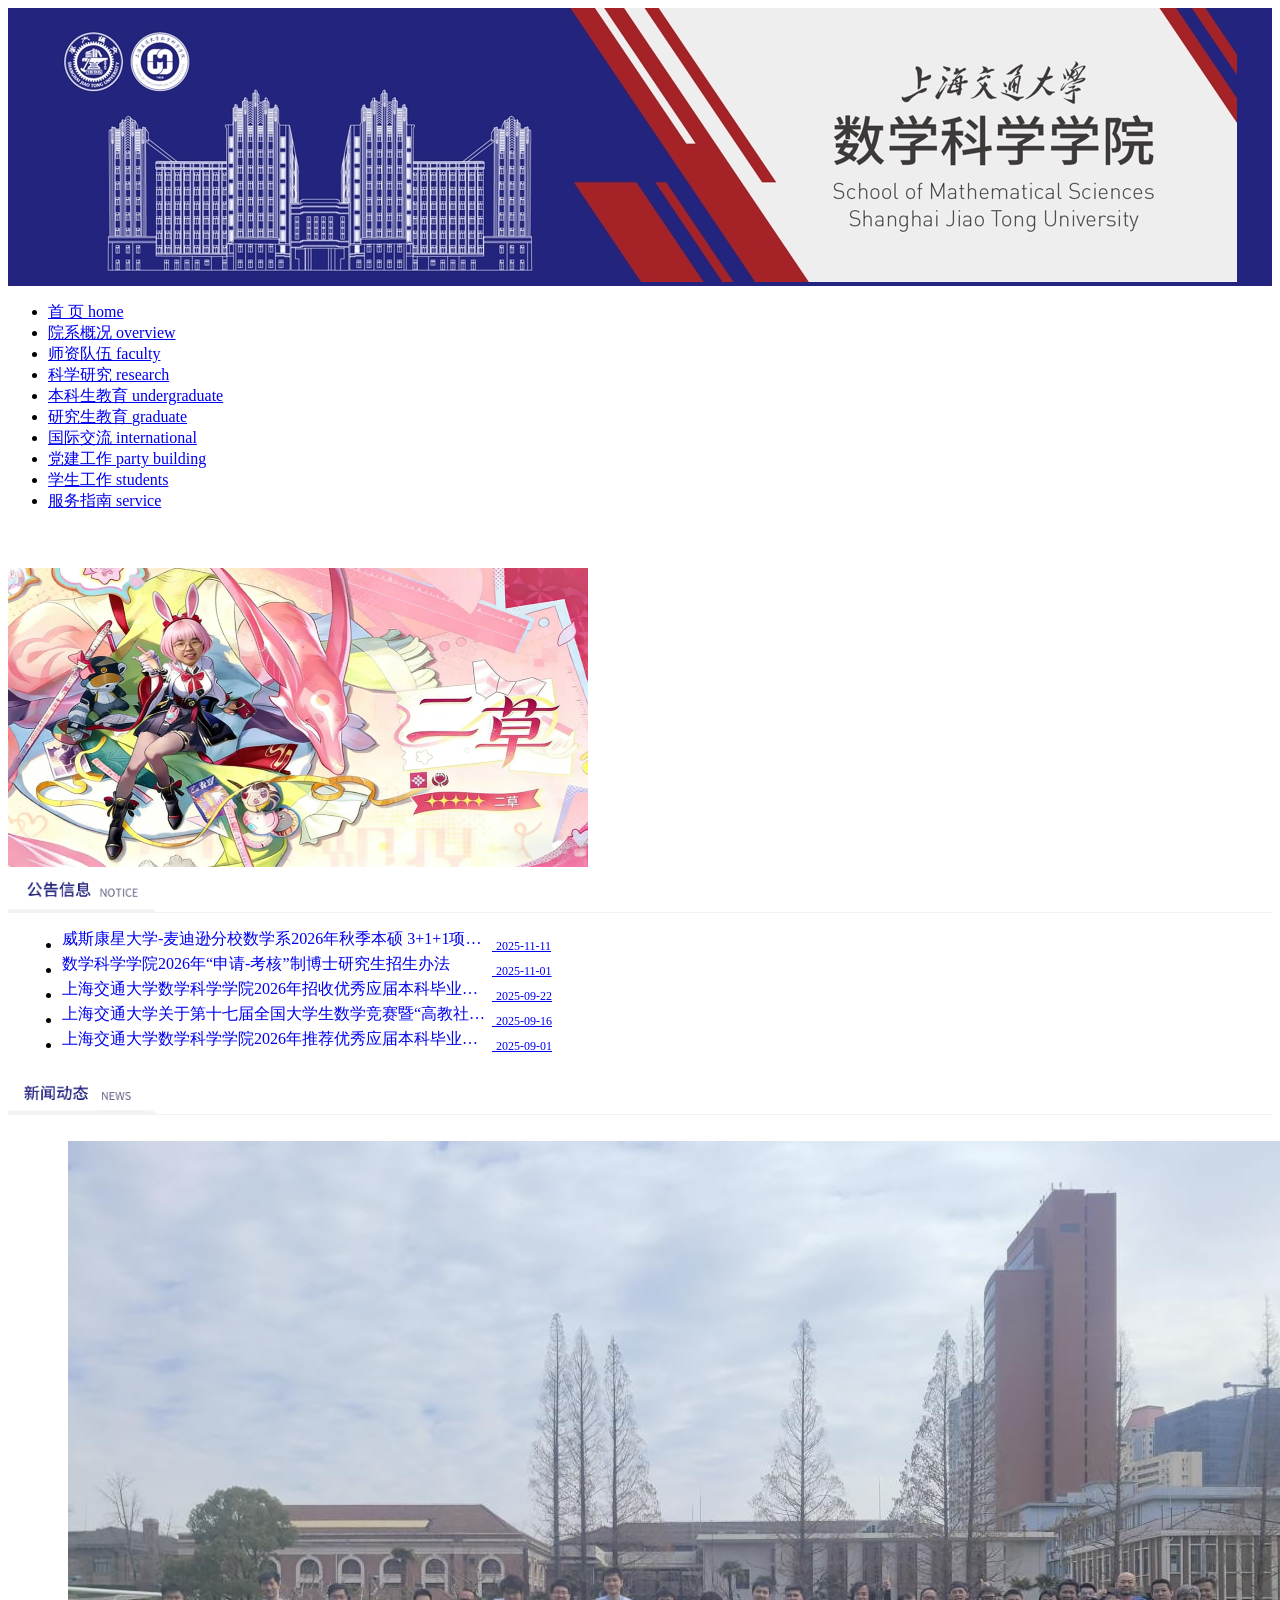
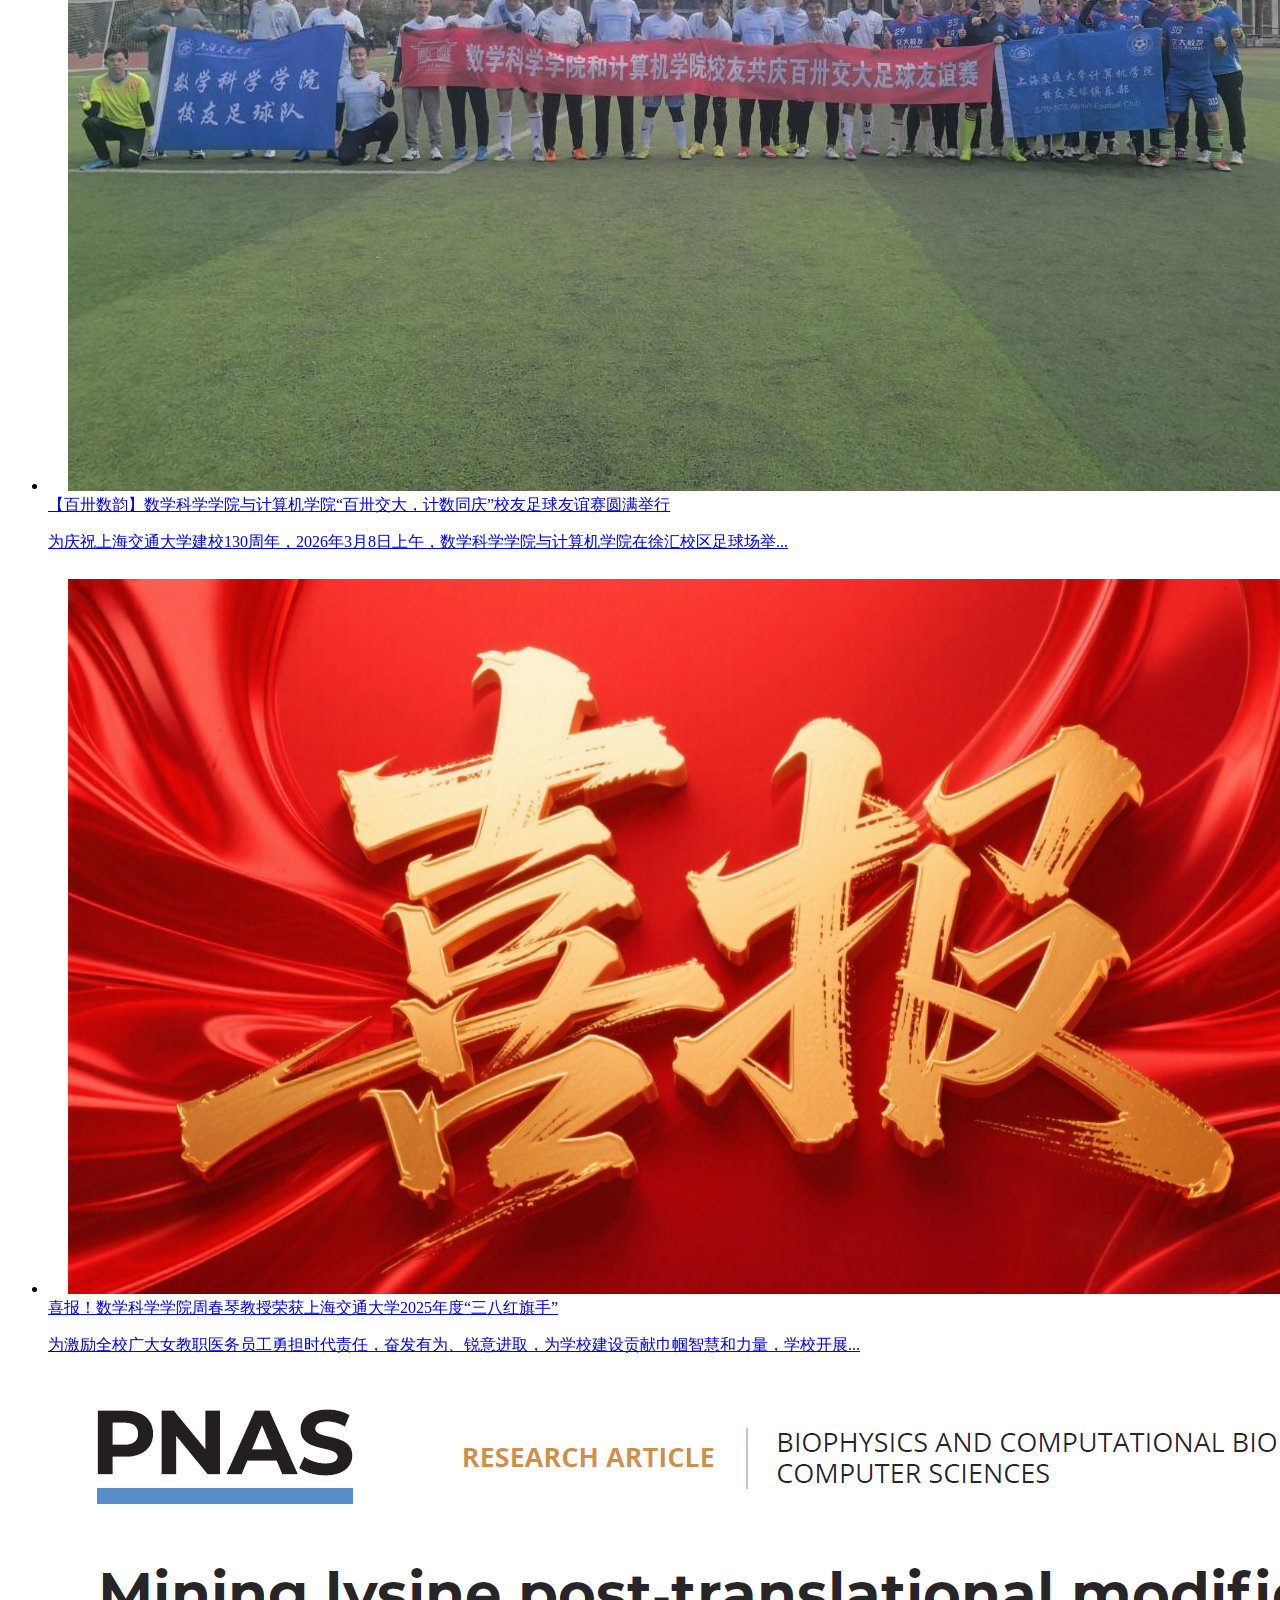
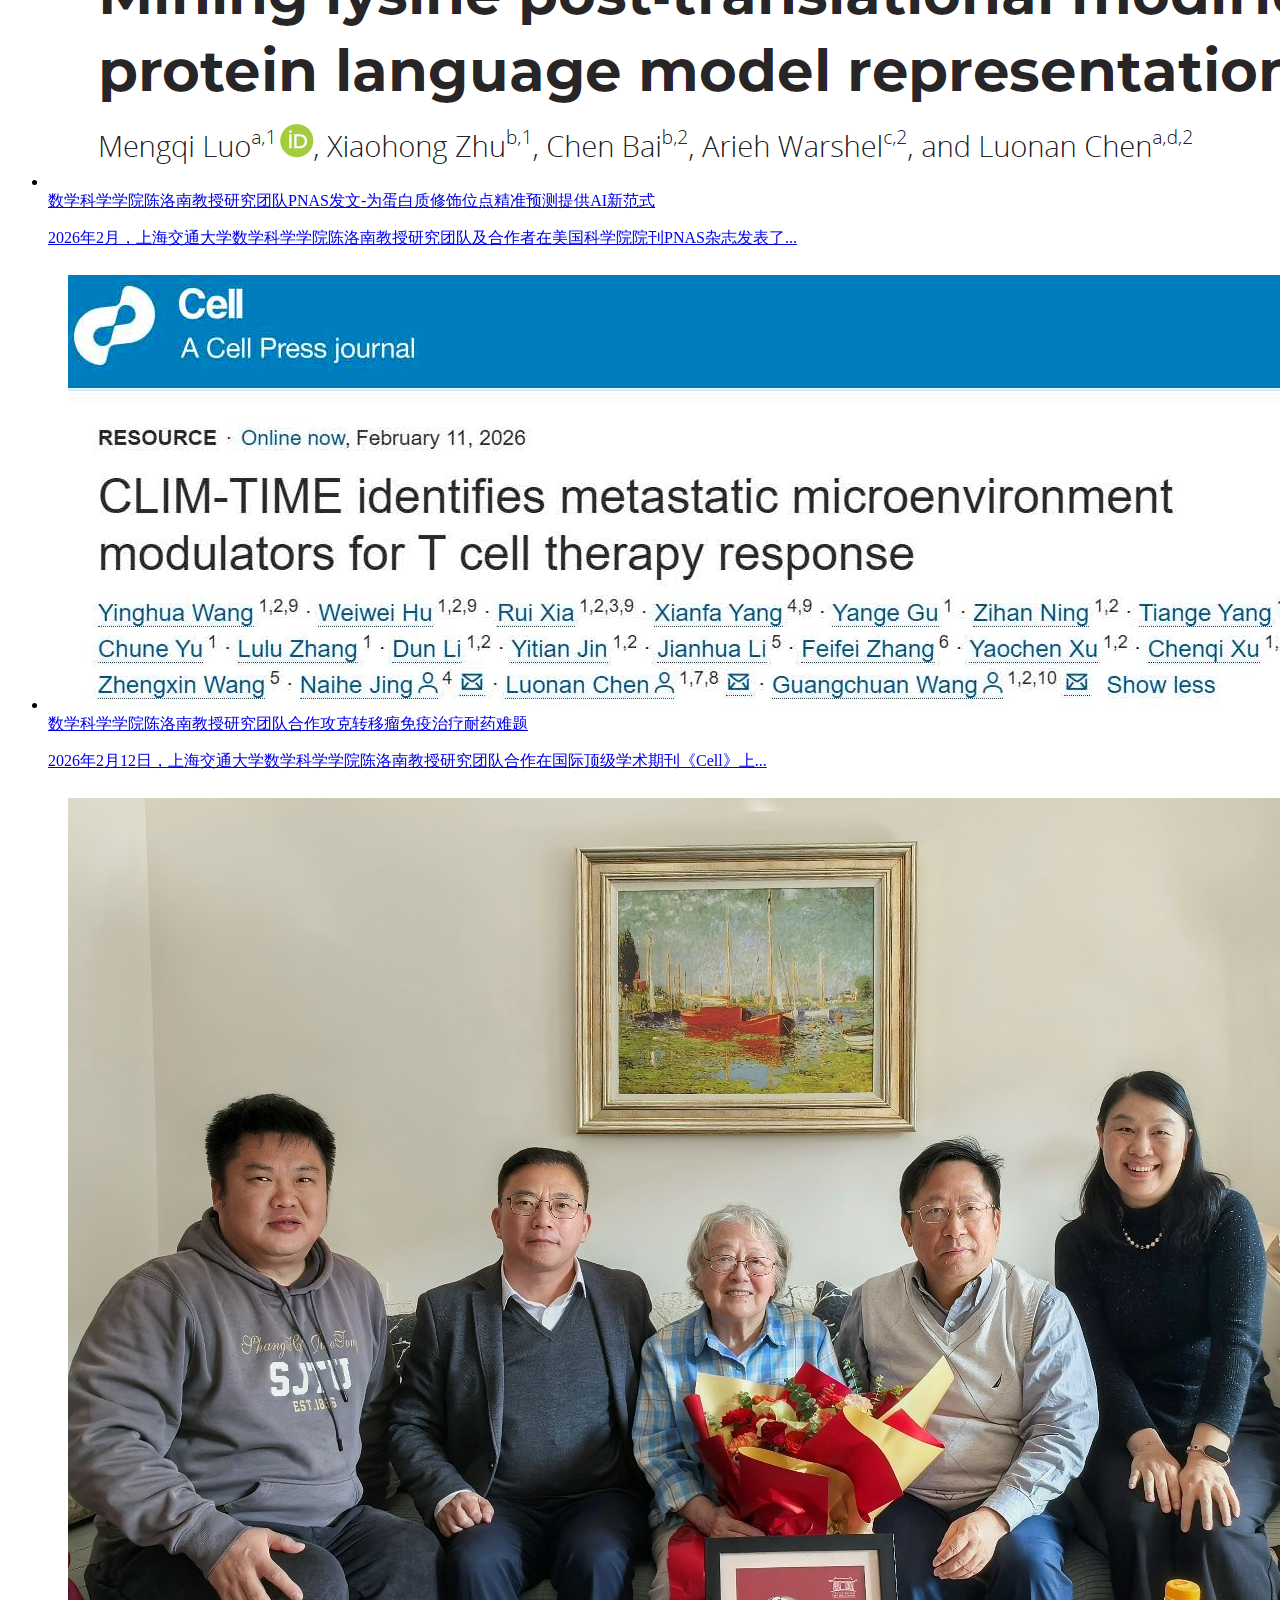
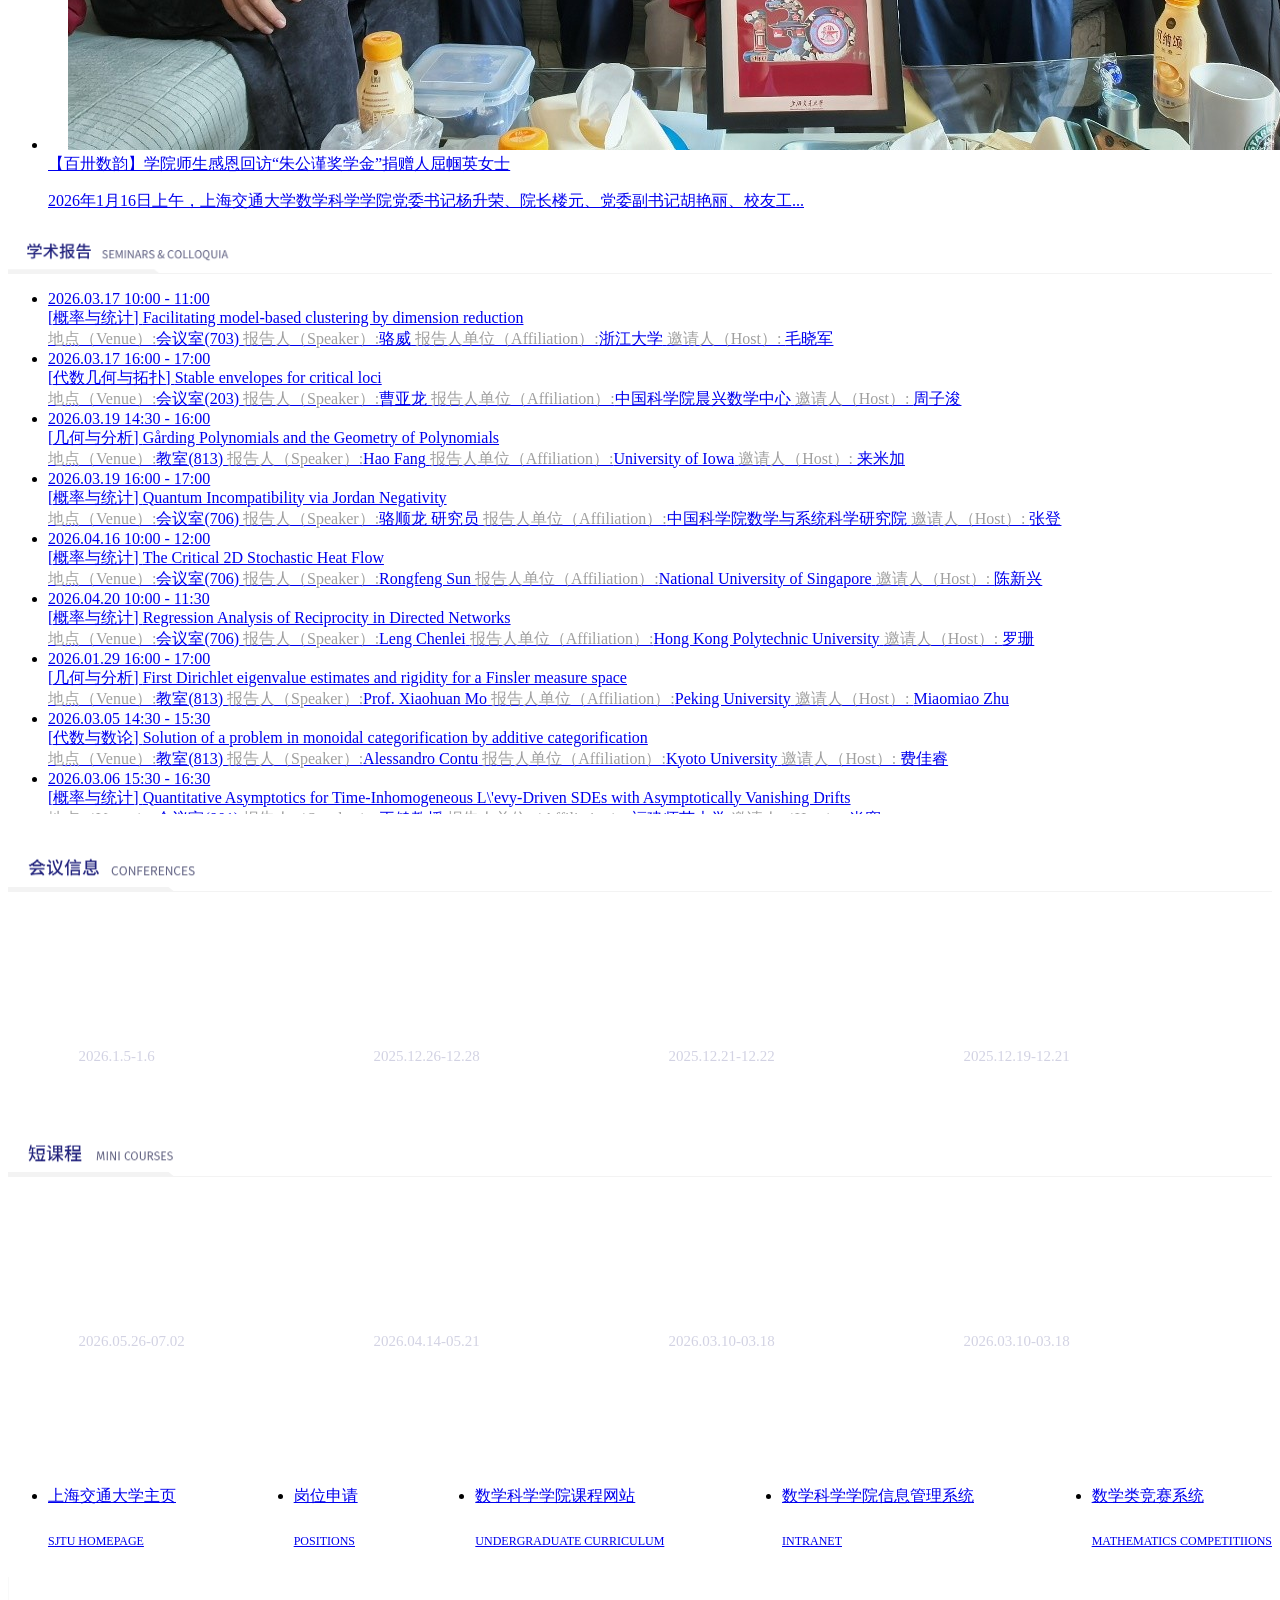
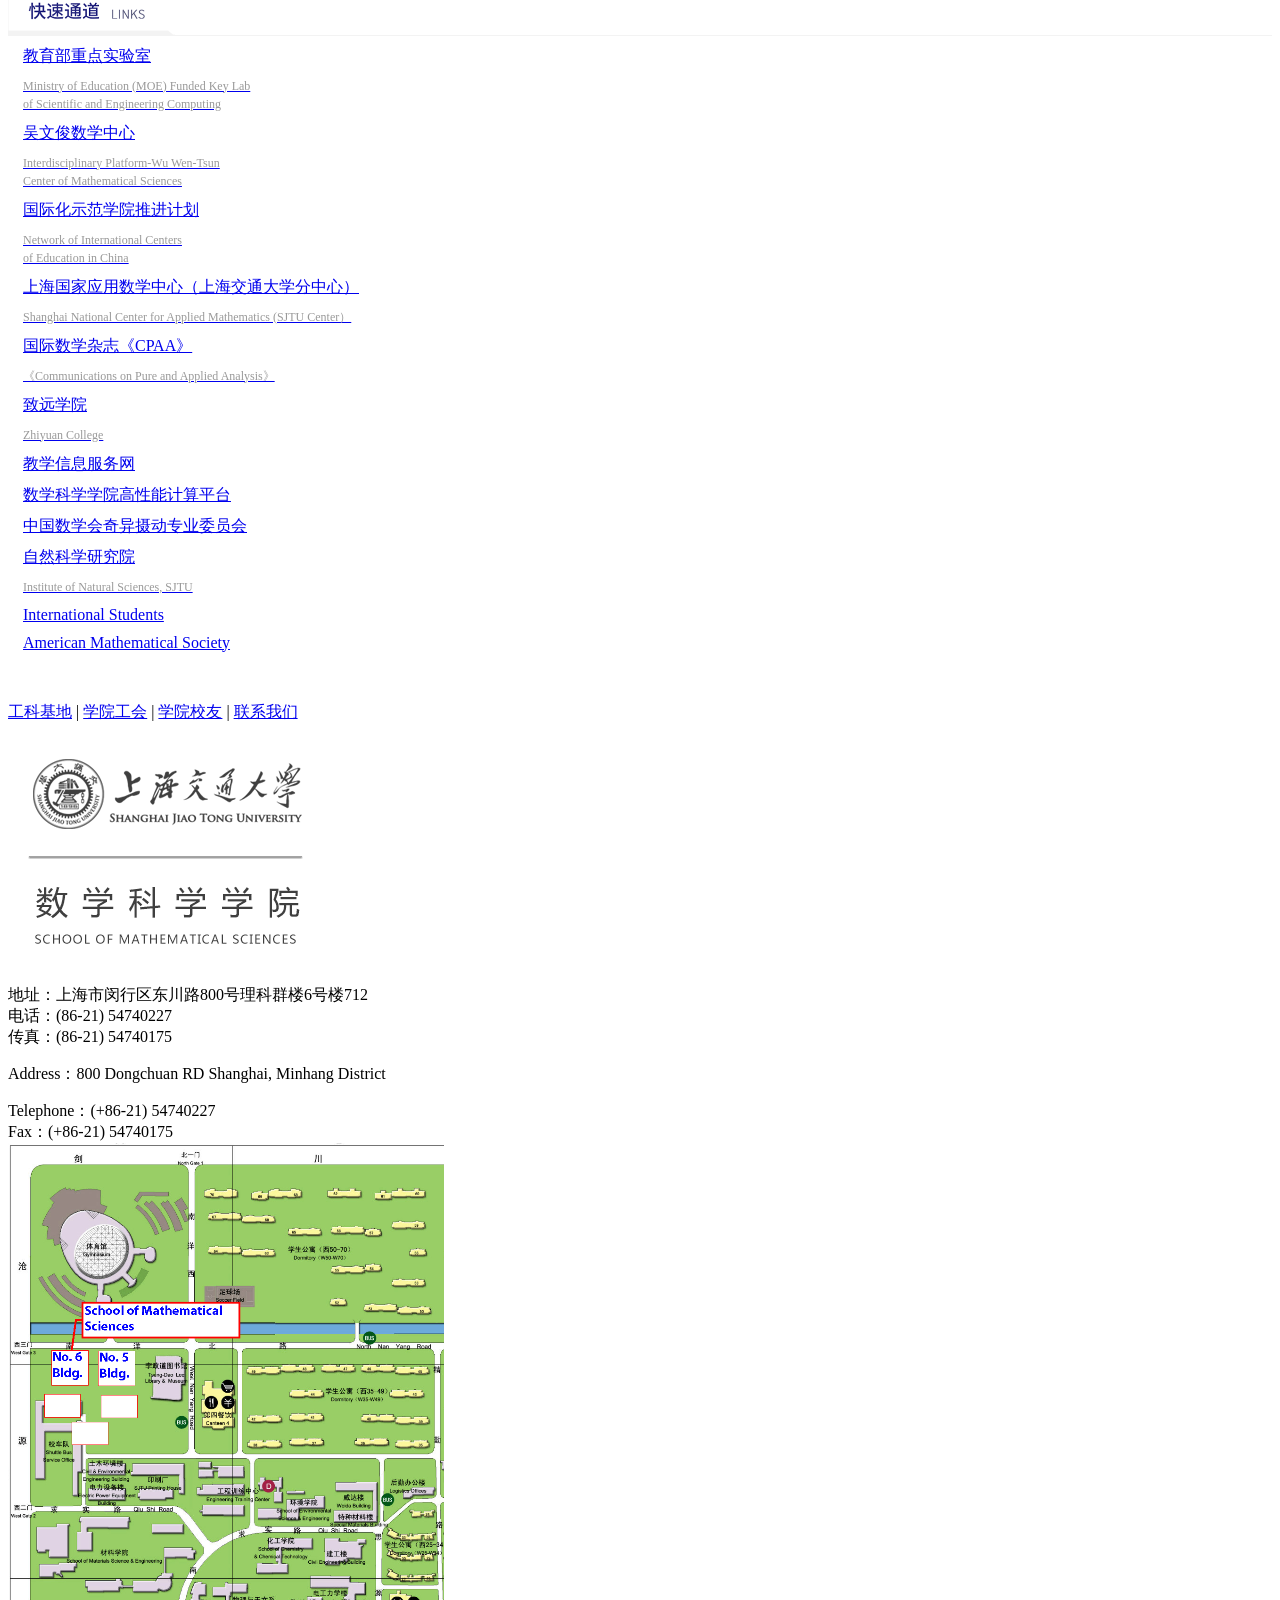
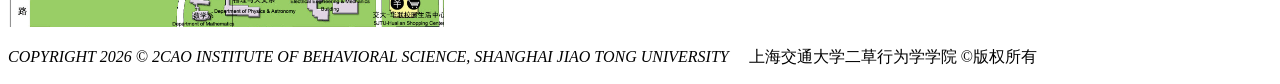
==== commit 6c88b61b: "Refactor code structure for improved readability and maintainability" ====
--- a/index.html
+++ b/index.html
@@ -1,17 +1,16 @@
 <!DOCTYPE html>
-<!-- saved from url=(0042)https://www.math.sjtu.edu.cn/Default/index -->
 <html data-eusoft-scrollable-element="1"><head><meta http-equiv="Content-Type" content="text/html; charset=UTF-8">
     
-    <link rel="shortcut icon" href="https://www.math.sjtu.edu.cn/favicon.ico">
+    <link rel="shortcut icon" href="https://www.2cibs.sj-tu.com/favicon.ico">
     <meta http-equiv="x-ua-compatible" content="ie=edge,chrome=1">
-    <title>上海交通大学数学科学学院</title>
+    <title>上海交通大学</title>
     <meta name="description" content="">
     <meta name="keywords" content="">
     <meta name="renderer" content="webkit">
     <meta http-equiv="cache-control" content="no-siteapp">
-    <link rel="stylesheet" href="./上海交通大学数学科学学院_files/style3.css">
-    <link rel="stylesheet" href="./上海交通大学数学科学学院_files/lightbox.css">
-    <link rel="stylesheet" href="./上海交通大学数学科学学院_files/swiper-bundle.min.css">
+    <link rel="stylesheet" href="./css/style3.css">
+    <link rel="stylesheet" href="./css/lightbox.css">
+    <link rel="stylesheet" href="./css/swiper-bundle.min.css">
 
 
     <!-- Link Swiper's CSS -->
@@ -19,11 +18,11 @@
     <!--[if lt IE 9]>
     <script src="/js/selectivizr.js"></script>
     <![endif]-->
-    <script src="./上海交通大学数学科学学院_files/jquery.js.下载"></script>
-    <script src="./上海交通大学数学科学学院_files/swiper.js.下载"></script>
-    <script src="./上海交通大学数学科学学院_files/main.js.下载"></script>
-    <script src="./上海交通大学数学科学学院_files/lightbox.js.下载"></script>
-    <script src="./上海交通大学数学科学学院_files/swiper-bundle.min.js.下载"></script>
+    <script src="./js/jquery.js"></script>
+    <script src="./js/swiper.js"></script>
+    <script src="./js/main.js"></script>
+    <script src="./js/lightbox.js"></script>
+    <script src="./js/swiper-bundle.min.js"></script>
     <style>
         .sy {
             width: 100%;
@@ -153,8 +152,8 @@
             <div class="swiper-container" data-eusoft-scrollable-element="1">
                 <div class="swiper swiper-initialized swiper-horizontal swiper-backface-hidden" data-eusoft-scrollable-element="1">
                     <!-- Additional required wrapper -->
-                    <div class="swiper-wrapper ifb-pic" id="swiper-wrapper-b996d30ca808a10a4" aria-live="off" data-eusoft-scrollable-element="1"><div class="swiper-slide swiper-slide-active swiper-slide-next" role="group" aria-label="1 / 1" data-swiper-slide-index="0" style="width: 580px;" data-eusoft-scrollable-element="1"><a href="https://math.sjtu.edu.cn/conference/2025wymf/index.php" target="blank">
-                            <img src="./assets/sjtu-logo.svg" style="height: 299px;width: 580px;"></a></div>
+                    <div class="swiper-wrapper ifb-pic" id="swiper-wrapper-b996d30ca808a10a4" aria-live="off" data-eusoft-scrollable-element="1"><div class="swiper-slide swiper-slide-active swiper-slide-next" role="group" aria-label="1 / 1" data-swiper-slide-index="0" style="width: 580px;" data-eusoft-scrollable-element="1"><a href="https://2cibs.sj-tu.com/conference/2025wymf/index.php" target="blank">
+                            <img src="./assets/announcement.jpg" style="height: 299px;width: 580px;"></a></div>
                         <!-- Slides -->
                                              </div>
                     <!-- If we need pagination -->
@@ -219,38 +218,38 @@
 
             <div class="ifb-more" style="display: flex;flex-direction: row;justify-content: space-between;border-bottom: 1px solid #f3f3f3;height: 44.5px;" data-eusoft-scrollable-element="1">
                 <div data-eusoft-scrollable-element="1"><img src="./上海交通大学数学科学学院_files/notice.png" style="height: 44.5px;"></div>
-                  <a href="https://www.math.sjtu.edu.cn/Default/gonggao" target="_blank"><div class="MORE"></div>
+                  <a href="https://2cibs.sj-tu.com/gonggao" target="_blank"><div class="MORE"></div>
 <!--                    <img src="/Public/math/images/MORE.png" style="height: 44.5px;cursor: pointer">-->
                 </a>
             </div>
             <div class="ifb-list" style="margin-left: 14px" data-eusoft-scrollable-element="1">
                 <ul data-eusoft-scrollable-element="1">
                     <li data-eusoft-scrollable-element="1">
-                        <a href="https://www.math.sjtu.edu.cn/Default/gonggaoshow/tag/MDAwMDAwMDAwMLGIfpWHpKF2" target="_blank" data-eusoft-scrollable-element="1">
+                        <a href="https://2cibs.sj-tu.com/gonggaoshow/tag/MDAwMDAwMDAwMLGIfpWHpKF2" target="_blank" data-eusoft-scrollable-element="1">
                             <span class="xzkd" data-eusoft-scrollable-element="1">
 									威斯康星大学-麦迪逊分校数学系2026年秋季本硕 3+1+1项目报名启动</span>
                             <span class="date" style="font-size: 12px;" data-eusoft-scrollable-element="1">2025-11-11</span>
                         </a>
                     </li><li data-eusoft-scrollable-element="1">
-                        <a href="https://www.math.sjtu.edu.cn/Default/gonggaoshow/tag/MDAwMDAwMDAwMLGIfpWG2qF2" target="_blank" data-eusoft-scrollable-element="1">
+                        <a href="https://2cibs.sj-tu.com/gonggaoshow/tag/MDAwMDAwMDAwMLGIfpWG2qF2" target="_blank" data-eusoft-scrollable-element="1">
                             <span class="xzkd" data-eusoft-scrollable-element="1">
 									数学科学学院2026年“申请-考核”制博士研究生招生办法</span>
                             <span class="date" style="font-size: 12px;" data-eusoft-scrollable-element="1">2025-11-01</span>
                         </a>
                     </li><li data-eusoft-scrollable-element="1">
-                        <a href="https://www.math.sjtu.edu.cn/Default/gonggaoshow/tag/MDAwMDAwMDAwMLGIfpWGyqF2" target="_blank" data-eusoft-scrollable-element="1">
+                        <a href="https://2cibs.sj-tu.com/gonggaoshow/tag/MDAwMDAwMDAwMLGIfpWGyqF2" target="_blank" data-eusoft-scrollable-element="1">
                             <span class="xzkd" data-eusoft-scrollable-element="1">
 									上海交通大学数学科学学院2026年招收优秀应届本科毕业生免试攻读研究生实施办法</span>
                             <span class="date" style="font-size: 12px;" data-eusoft-scrollable-element="1">2025-09-22</span>
                         </a>
                     </li><li data-eusoft-scrollable-element="1">
-                        <a href="https://www.math.sjtu.edu.cn/Default/gonggaoshow/tag/MDAwMDAwMDAwMLGIfpWGpKF2" target="_blank" data-eusoft-scrollable-element="1">
+                        <a href="https://2cibs.sj-tu.com/gonggaoshow/tag/MDAwMDAwMDAwMLGIfpWGpKF2" target="_blank" data-eusoft-scrollable-element="1">
                             <span class="xzkd" data-eusoft-scrollable-element="1">
 									上海交通大学关于第十七届全国大学生数学竞赛暨“高教社杯”第十七届上海市大学生数学竞赛的通知</span>
                             <span class="date" style="font-size: 12px;" data-eusoft-scrollable-element="1">2025-09-16</span>
                         </a>
                     </li><li data-eusoft-scrollable-element="1">
-                        <a href="https://www.math.sjtu.edu.cn/Default/gonggaoshow/tag/MDAwMDAwMDAwMLGIfpWFyqF2" target="_blank" data-eusoft-scrollable-element="1">
+                        <a href="https://2cibs.sj-tu.com/gonggaoshow/tag/MDAwMDAwMDAwMLGIfpWFyqF2" target="_blank" data-eusoft-scrollable-element="1">
                             <span class="xzkd" data-eusoft-scrollable-element="1">
 									上海交通大学数学科学学院2026年推荐优秀应届本科毕业生免试攻读研究生工作办法</span>
                             <span class="date" style="font-size: 12px;" data-eusoft-scrollable-element="1">2025-09-01</span>
@@ -263,7 +262,7 @@
 
             <div style="display: flex;flex-direction: row;justify-content: space-between;border-bottom: 1px solid #f3f3f3;height: 44.5px;" data-eusoft-scrollable-element="1">
                 <div data-eusoft-scrollable-element="1"><img src="./上海交通大学数学科学学院_files/news.png" style="height: 44.5px;"></div>
-                <div><a href="https://www.math.sjtu.edu.cn/Default/news"><div class="MORE"></div></a></div>
+                <div><a href="https://2cibs.sj-tu.com/news"><div class="MORE"></div></a></div>
             </div>
             <div class="irb-list">
                 <ul style="margin-top: 16px;">
@@ -271,50 +270,50 @@
                         <div class="pic" style="padding-left: 20px"><img src="./上海交通大学数学科学学院_files/1773037428226691.jpg"></div>
                         <div class="cont" style="padding-right: 20px;">
                             <div class="title" style="white-space: nowrap;overflow: hidden;" data-eusoft-scrollable-element="1">
-                                <a href="https://www.math.sjtu.edu.cn/Default/newsshow/tag/MDAwMDAwMDAwMLGecpmFyqF2" target="blank">
+                                <a href="https://2cibs.sj-tu.com/newsshow/tag/MDAwMDAwMDAwMLGecpmFyqF2" target="blank">
 									<span>【百卅数韵】数学科学学院与计算机学院“百卅交大，计数同庆”校友足球友谊赛圆满举行</span>
                                 </a>
-                            </div><a href="https://www.math.sjtu.edu.cn/Default/newsshow/tag/MDAwMDAwMDAwMLGecpmFyqF2" target="blank"><div class="text"><p>为庆祝上海交通大学建校130周年，2026年3月8日上午，数学科学学院与计算机学院在徐汇校区足球场举... </p>
+                            </div><a href="https://2cibs.sj-tu.com/newsshow/tag/MDAwMDAwMDAwMLGecpmFyqF2" target="blank"><div class="text"><p>为庆祝上海交通大学建校130周年，2026年3月8日上午，数学科学学院与计算机学院在徐汇校区足球场举... </p>
                             </div></a>
                         </div>
                     </li><li style="padding-top: 10px;">
                         <div class="pic" style="padding-left: 20px"><img src="./上海交通大学数学科学学院_files/1773036334112153.png"></div>
                         <div class="cont" style="padding-right: 20px;">
                             <div class="title" style="white-space: nowrap;overflow: hidden;" data-eusoft-scrollable-element="1">
-                                <a href="https://www.math.sjtu.edu.cn/Default/newsshow/tag/MDAwMDAwMDAwMLGecpmFtKF2" target="blank">
+                                <a href="https://2cibs.sj-tu.com/newsshow/tag/MDAwMDAwMDAwMLGecpmFtKF2" target="blank">
 									<span>喜报！数学科学学院周春琴教授荣获上海交通大学2025年度“三八红旗手”</span>
                                 </a>
-                            </div><a href="https://www.math.sjtu.edu.cn/Default/newsshow/tag/MDAwMDAwMDAwMLGecpmFtKF2" target="blank"><div class="text"><p>为激励全校广大女教职医务员工勇担时代责任，奋发有为、锐意进取，为学校建设贡献巾帼智慧和力量，学校开展... </p>
+                            </div><a href="https://2cibs.sj-tu.com/newsshow/tag/MDAwMDAwMDAwMLGecpmFtKF2" target="blank"><div class="text"><p>为激励全校广大女教职医务员工勇担时代责任，奋发有为、锐意进取，为学校建设贡献巾帼智慧和力量，学校开展... </p>
                             </div></a>
                         </div>
                     </li><li style="padding-top: 10px;">
                         <div class="pic" style="padding-left: 20px"><img src="./上海交通大学数学科学学院_files/1772333225613418.png"></div>
                         <div class="cont" style="padding-right: 20px;">
                             <div class="title" style="white-space: nowrap;overflow: hidden;" data-eusoft-scrollable-element="1">
-                                <a href="https://www.math.sjtu.edu.cn/Default/newsshow/tag/MDAwMDAwMDAwMLGecpmFpKF2" target="blank">
+                                <a href="https://2cibs.sj-tu.com/newsshow/tag/MDAwMDAwMDAwMLGecpmFpKF2" target="blank">
 									<span>数学科学学院陈洛南教授研究团队PNAS发文-为蛋白质修饰位点精准预测提供AI新范式</span>
                                 </a>
-                            </div><a href="https://www.math.sjtu.edu.cn/Default/newsshow/tag/MDAwMDAwMDAwMLGecpmFpKF2" target="blank"><div class="text"><p>2026年2月，上海交通大学数学科学学院陈洛南教授研究团队及合作者在美国科学院院刊PNAS杂志发表了... </p>
+                            </div><a href="https://2cibs.sj-tu.com/newsshow/tag/MDAwMDAwMDAwMLGecpmFpKF2" target="blank"><div class="text"><p>2026年2月，上海交通大学数学科学学院陈洛南教授研究团队及合作者在美国科学院院刊PNAS杂志发表了... </p>
                             </div></a>
                         </div>
                     </li><li style="padding-top: 10px;">
                         <div class="pic" style="padding-left: 20px"><img src="./上海交通大学数学科学学院_files/1771035582220710.jpg"></div>
                         <div class="cont" style="padding-right: 20px;">
                             <div class="title" style="white-space: nowrap;overflow: hidden;" data-eusoft-scrollable-element="1">
-                                <a href="https://www.math.sjtu.edu.cn/Default/newsshow/tag/MDAwMDAwMDAwMLGecpiHtKF2" target="blank">
+                                <a href="https://2cibs.sj-tu.com/newsshow/tag/MDAwMDAwMDAwMLGecpiHtKF2" target="blank">
 									<span>数学科学学院陈洛南教授研究团队合作攻克转移瘤免疫治疗耐药难题</span>
                                 </a>
-                            </div><a href="https://www.math.sjtu.edu.cn/Default/newsshow/tag/MDAwMDAwMDAwMLGecpiHtKF2" target="blank"><div class="text"><p>2026年2月12日，上海交通大学数学科学学院陈洛南教授研究团队合作在国际顶级学术期刊《Cell》上... </p>
+                            </div><a href="https://2cibs.sj-tu.com/newsshow/tag/MDAwMDAwMDAwMLGecpiHtKF2" target="blank"><div class="text"><p>2026年2月12日，上海交通大学数学科学学院陈洛南教授研究团队合作在国际顶级学术期刊《Cell》上... </p>
                             </div></a>
                         </div>
                     </li><li style="padding-top: 10px;">
                         <div class="pic" style="padding-left: 20px"><img src="./上海交通大学数学科学学院_files/1768559518413578.jpg"></div>
                         <div class="cont" style="padding-right: 20px;">
                             <div class="title" style="white-space: nowrap;overflow: hidden;" data-eusoft-scrollable-element="1">
-                                <a href="https://www.math.sjtu.edu.cn/Default/newsshow/tag/MDAwMDAwMDAwMLGecpiHpKF2" target="blank">
+                                <a href="https://2cibs.sj-tu.com/newsshow/tag/MDAwMDAwMDAwMLGecpiHpKF2" target="blank">
 									<span>【百卅数韵】学院师生感恩回访“朱公谨奖学金”捐赠人屈帼英女士</span>
                                 </a>
-                            </div><a href="https://www.math.sjtu.edu.cn/Default/newsshow/tag/MDAwMDAwMDAwMLGecpiHpKF2" target="blank"><div class="text"><p>2026年1月16日上午，上海交通大学数学科学学院党委书记杨升荣、院长楼元、党委副书记胡艳丽、校友工... </p>
+                            </div><a href="https://2cibs.sj-tu.com/newsshow/tag/MDAwMDAwMDAwMLGecpiHpKF2" target="blank"><div class="text"><p>2026年1月16日上午，上海交通大学数学科学学院党委书记杨升荣、院长楼元、党委副书记胡艳丽、校友工... </p>
                             </div></a>
                         </div>
                     </li>                </ul>
@@ -432,14 +431,14 @@
   </style>
         <div style="display: flex;flex-direction: row;justify-content: space-between;border-bottom: 1px solid #f3f3f3;height: 44.5px;" data-eusoft-scrollable-element="1">
             <div data-eusoft-scrollable-element="1"><img src="./上海交通大学数学科学学院_files/seminars.png" style="height: 44.5px;"></div>
-            <div><a href="https://www.math.sjtu.edu.cn/Default/seminar/"><div class="MORE"></div></a></div>
+            <div><a href="https://2cibs.sj-tu.com/seminar/"><div class="MORE"></div></a></div>
         </div>
         <div class="ic-list emperinter" style="height: 540px;overflow-y: auto" data-eusoft-scrollable-element="1">
             <div id="" style="height: 100%;width: 100%" data-eusoft-scrollable-element="1">
             <ul style="width: 1164px;">
 
                          <li class="">
-                                <a href="https://www.math.sjtu.edu.cn/Default/seminarshow/tags/MDAwMDAwMDAwMLJ4gt6GpKF2">
+                                <a href="https://2cibs.sj-tu.com/seminarshow/tags/MDAwMDAwMDAwMLJ4gt6GpKF2">
                                     <div class="time">
                                         <span class="date" data-eusoft-scrollable-element="1">2026.03.17</span>
                                         <span class="hour" data-eusoft-scrollable-element="1">10:00 - 11:00</span>
@@ -461,7 +460,7 @@
                                     </div>
                                 </a>
                             </li><li class="">
-                                <a href="https://www.math.sjtu.edu.cn/Default/seminarshow/tags/MDAwMDAwMDAwMLJ4gt6F2qF2">
+                                <a href="https://2cibs.sj-tu.com/seminarshow/tags/MDAwMDAwMDAwMLJ4gt6F2qF2">
                                     <div class="time">
                                         <span class="date" data-eusoft-scrollable-element="1">2026.03.17</span>
                                         <span class="hour" data-eusoft-scrollable-element="1">16:00 - 17:00</span>
@@ -483,7 +482,7 @@
                                     </div>
                                 </a>
                             </li><li class="">
-                                <a href="https://www.math.sjtu.edu.cn/Default/seminarshow/tags/MDAwMDAwMDAwMLJ4gt2FpKF2">
+                                <a href="https://2cibs.sj-tu.com/seminarshow/tags/MDAwMDAwMDAwMLJ4gt2FpKF2">
                                     <div class="time">
                                         <span class="date" data-eusoft-scrollable-element="1">2026.03.19</span>
                                         <span class="hour" data-eusoft-scrollable-element="1">14:30 - 16:00</span>
@@ -505,7 +504,7 @@
                                     </div>
                                 </a>
                             </li><li class="">
-                                <a href="https://www.math.sjtu.edu.cn/Default/seminarshow/tags/MDAwMDAwMDAwMLJ4gt6FyqF2">
+                                <a href="https://2cibs.sj-tu.com/seminarshow/tags/MDAwMDAwMDAwMLJ4gt6FyqF2">
                                     <div class="time">
                                         <span class="date" data-eusoft-scrollable-element="1">2026.03.19</span>
                                         <span class="hour" data-eusoft-scrollable-element="1">16:00 - 17:00</span>
@@ -527,7 +526,7 @@
                                     </div>
                                 </a>
                             </li><li class="">
-                                <a href="https://www.math.sjtu.edu.cn/Default/seminarshow/tags/MDAwMDAwMDAwMLJ4gt2F2qF2">
+                                <a href="https://2cibs.sj-tu.com/seminarshow/tags/MDAwMDAwMDAwMLJ4gt2F2qF2">
                                     <div class="time">
                                         <span class="date" data-eusoft-scrollable-element="1">2026.04.16</span>
                                         <span class="hour" data-eusoft-scrollable-element="1">10:00 - 12:00</span>
@@ -549,7 +548,7 @@
                                     </div>
                                 </a>
                             </li><li class="">
-                                <a href="https://www.math.sjtu.edu.cn/Default/seminarshow/tags/MDAwMDAwMDAwMLJ4gtyHtKF2">
+                                <a href="https://2cibs.sj-tu.com/seminarshow/tags/MDAwMDAwMDAwMLJ4gtyHtKF2">
                                     <div class="time">
                                         <span class="date" data-eusoft-scrollable-element="1">2026.04.20</span>
                                         <span class="hour" data-eusoft-scrollable-element="1">10:00 - 11:30</span>
@@ -571,7 +570,7 @@
                                     </div>
                                 </a>
                             </li>                        <li class="">
-                                <a href="https://www.math.sjtu.edu.cn/Default/seminarshow/tags/MDAwMDAwMDAwMLJ4fpeF2qF2">
+                                <a href="https://2cibs.sj-tu.com/seminarshow/tags/MDAwMDAwMDAwMLJ4fpeF2qF2">
                                     <div class="time">
                                         <span class="date" data-eusoft-scrollable-element="1">2026.01.29</span>
                                         <span class="hour" data-eusoft-scrollable-element="1">16:00 - 17:00</span>
@@ -592,7 +591,7 @@
                                     </div>
                                 </a>
                             </li><li class="">
-                                <a href="https://www.math.sjtu.edu.cn/Default/seminarshow/tags/MDAwMDAwMDAwMLJ4fpiFyqF2">
+                                <a href="https://2cibs.sj-tu.com/seminarshow/tags/MDAwMDAwMDAwMLJ4fpiFyqF2">
                                     <div class="time">
                                         <span class="date" data-eusoft-scrollable-element="1">2026.03.05</span>
                                         <span class="hour" data-eusoft-scrollable-element="1">14:30 - 15:30</span>
@@ -613,7 +612,7 @@
                                     </div>
                                 </a>
                             </li><li class="">
-                                <a href="https://www.math.sjtu.edu.cn/Default/seminarshow/tags/MDAwMDAwMDAwMLJ4gt2FtKF2">
+                                <a href="https://2cibs.sj-tu.com/seminarshow/tags/MDAwMDAwMDAwMLJ4gt2FtKF2">
                                     <div class="time">
                                         <span class="date" data-eusoft-scrollable-element="1">2026.03.06</span>
                                         <span class="hour" data-eusoft-scrollable-element="1">15:30 - 16:30</span>
@@ -634,7 +633,7 @@
                                     </div>
                                 </a>
                             </li><li class="">
-                                <a href="https://www.math.sjtu.edu.cn/Default/seminarshow/tags/MDAwMDAwMDAwMLJ4gt2FyqF2">
+                                <a href="https://2cibs.sj-tu.com/seminarshow/tags/MDAwMDAwMDAwMLJ4gt2FyqF2">
                                     <div class="time">
                                         <span class="date" data-eusoft-scrollable-element="1">2026.03.07</span>
                                         <span class="hour" data-eusoft-scrollable-element="1">17:30 - 18:15</span>
@@ -676,7 +675,7 @@
 <div class="imeeting wrap" style="height: 285px">
     <div style="display: flex;flex-direction: row;justify-content: space-between;border-bottom: 1px solid #f3f3f3;height: 57.5px;" data-eusoft-scrollable-element="1">
         <div data-eusoft-scrollable-element="1"><img src="./上海交通大学数学科学学院_files/conference.png" style="height: 57.5px;"></div>
-        <div><a href="https://www.math.sjtu.edu.cn/Default/conference/"><div class="MORE"></div></a></div>
+        <div><a href="https://2cibs.sj-tu.com/conference/"><div class="MORE"></div></a></div>
     </div>
     <div class="">
         <div class="">
@@ -688,70 +687,70 @@
   list-style: none;
   width: max-content; /">
                     <li style="width: 275px;height: 170px;background:url(&#39;/Public/math/images/Bg_con.png&#39;);color: white;margin-left: 20px;margin-top: 20px;margin-bottom:20px;">
-                           <div> <a href="https://www.math.sjtu.edu.cn/conference/upload/20250106%E5%B0%8F%E5%9E%8B%E7%A0%94%E8%AE%A8%E4%BC%9A%E4%BC%9A%E8%AE%AE%E8%AE%AE%E7%A8%8B.pdf" target="_blank" style="color: white">
+                           <div> <a href="https://www.2cibs.sj-tu.com/conference/upload/20250106%E5%B0%8F%E5%9E%8B%E7%A0%94%E8%AE%A8%E4%BC%9A%E4%BC%9A%E8%AE%AE%E8%AE%AE%E7%A8%8B.pdf" target="_blank" style="color: white">
                                <div class="hy_title">反应扩散方程小型研讨会</div>
                                <div style="color: white;font-size: 14px;display: flex;margin-left: 20px;">
                                    <div><img src="./上海交通大学数学科学学院_files/rile.png" style="height: 20px"> </div>
                                    <div style="height: 20px;line-height: 20px;padding-left: 10px;font-size: 15px;color: #d2d2e3">2026.1.5-1.6</div></div>
                                 </a></div>
                         </li><li style="width: 275px;height: 170px;background:url(&#39;/Public/math/images/Bg_con.png&#39;);color: white;margin-left: 20px;margin-top: 20px;margin-bottom:20px;">
-                           <div> <a href="https://www.math.sjtu.edu.cn/conference/upload/20251226%E8%A1%A8%E7%A4%BA%E8%AE%BA%E7%A0%94%E8%AE%A8%E4%BC%9A%E7%A8%8B%E5%BA%8F%E5%86%8C.pdf" target="_blank" style="color: white">
+                           <div> <a href="https://www.2cibs.sj-tu.com/conference/upload/20251226%E8%A1%A8%E7%A4%BA%E8%AE%BA%E7%A0%94%E8%AE%A8%E4%BC%9A%E7%A8%8B%E5%BA%8F%E5%86%8C.pdf" target="_blank" style="color: white">
                                <div class="hy_title">表示论研讨会</div>
                                <div style="color: white;font-size: 14px;display: flex;margin-left: 20px;">
                                    <div><img src="./上海交通大学数学科学学院_files/rile.png" style="height: 20px"> </div>
                                    <div style="height: 20px;line-height: 20px;padding-left: 10px;font-size: 15px;color: #d2d2e3">2025.12.26-12.28</div></div>
                                 </a></div>
                         </li><li style="width: 275px;height: 170px;background:url(&#39;/Public/math/images/Bg_con.png&#39;);color: white;margin-left: 20px;margin-top: 20px;margin-bottom:20px;">
-                           <div> <a href="https://math.sjtu.edu.cn/conference/2025wymf/index.php" target="_blank" style="color: white">
+                           <div> <a href="https://2cibs.sj-tu.com/conference/2025wymf/index.php" target="_blank" style="color: white">
                                <div class="hy_title">2025冬季青年数学家论坛</div>
                                <div style="color: white;font-size: 14px;display: flex;margin-left: 20px;">
                                    <div><img src="./上海交通大学数学科学学院_files/rile.png" style="height: 20px"> </div>
                                    <div style="height: 20px;line-height: 20px;padding-left: 10px;font-size: 15px;color: #d2d2e3">2025.12.21-12.22</div></div>
                                 </a></div>
                         </li><li style="width: 275px;height: 170px;background:url(&#39;/Public/math/images/Bg_con.png&#39;);color: white;margin-left: 20px;margin-top: 20px;margin-bottom:20px;">
-                           <div> <a href="https://www.math.sjtu.edu.cn/conference/upload/%E4%BC%9A%E8%AE%AE%E6%97%A5%E7%A8%8B-251220%E7%A0%94%E8%AE%A8%E4%BC%9A.pdf" target="_blank" style="color: white">
+                           <div> <a href="https://www.2cibs.sj-tu.com/conference/upload/%E4%BC%9A%E8%AE%AE%E6%97%A5%E7%A8%8B-251220%E7%A0%94%E8%AE%A8%E4%BC%9A.pdf" target="_blank" style="color: white">
                                <div class="hy_title">流体力学数学理论及相关主题研讨会</div>
                                <div style="color: white;font-size: 14px;display: flex;margin-left: 20px;">
                                    <div><img src="./上海交通大学数学科学学院_files/rile.png" style="height: 20px"> </div>
                                    <div style="height: 20px;line-height: 20px;padding-left: 10px;font-size: 15px;color: #d2d2e3">2025.12.19-12.21</div></div>
                                 </a></div>
                         </li><li style="width: 275px;height: 170px;background:url(&#39;/Public/math/images/Bg_con.png&#39;);color: white;margin-left: 20px;margin-top: 20px;margin-bottom:20px;">
-                           <div> <a href="https://www.math.sjtu.edu.cn/conference/upload/20251219Workshop%20on%20Recent%20Advances%20in%20PDEs%20XXVI.pdf" target="_blank" style="color: white">
+                           <div> <a href="https://www.2cibs.sj-tu.com/conference/upload/20251219Workshop%20on%20Recent%20Advances%20in%20PDEs%20XXVI.pdf" target="_blank" style="color: white">
                                <div class="hy_title">Workshop on Recent Advances in PDEs XXVI</div>
                                <div style="color: white;font-size: 14px;display: flex;margin-left: 20px;">
                                    <div><img src="./上海交通大学数学科学学院_files/rile.png" style="height: 20px"> </div>
                                    <div style="height: 20px;line-height: 20px;padding-left: 10px;font-size: 15px;color: #d2d2e3">2025.12.19</div></div>
                                 </a></div>
                         </li><li style="width: 275px;height: 170px;background:url(&#39;/Public/math/images/Bg_con.png&#39;);color: white;margin-left: 20px;margin-top: 20px;margin-bottom:20px;">
-                           <div> <a href="https://www.math.sjtu.edu.cn/Public/Upload/test/2BA4E36A-EB1D-4AC7-AB2C-F80F00C35764/01f5d973-9a88-85fb-f51f-27f7b8109bd3.pdf" target="_blank" style="color: white">
+                           <div> <a href="https://www.2cibs.sj-tu.com/Public/Upload/test/2BA4E36A-EB1D-4AC7-AB2C-F80F00C35764/01f5d973-9a88-85fb-f51f-27f7b8109bd3.pdf" target="_blank" style="color: white">
                                <div class="hy_title">Workshop on Nonlinear Partial Differential Equations XXVIII</div>
                                <div style="color: white;font-size: 14px;display: flex;margin-left: 20px;">
                                    <div><img src="./上海交通大学数学科学学院_files/rile.png" style="height: 20px"> </div>
                                    <div style="height: 20px;line-height: 20px;padding-left: 10px;font-size: 15px;color: #d2d2e3">2025.12.15-12.17</div></div>
                                 </a></div>
                         </li><li style="width: 275px;height: 170px;background:url(&#39;/Public/math/images/Bg_con.png&#39;);color: white;margin-left: 20px;margin-top: 20px;margin-bottom:20px;">
-                           <div> <a href="https://www.math.sjtu.edu.cn/conference/upload/20251210Workshop_XXV.pdf" target="_blank" style="color: white">
+                           <div> <a href="https://www.2cibs.sj-tu.com/conference/upload/20251210Workshop_XXV.pdf" target="_blank" style="color: white">
                                <div class="hy_title">Workshop on Recent Advances in PDEs (XXV)</div>
                                <div style="color: white;font-size: 14px;display: flex;margin-left: 20px;">
                                    <div><img src="./上海交通大学数学科学学院_files/rile.png" style="height: 20px"> </div>
                                    <div style="height: 20px;line-height: 20px;padding-left: 10px;font-size: 15px;color: #d2d2e3">2025.12.10</div></div>
                                 </a></div>
                         </li><li style="width: 275px;height: 170px;background:url(&#39;/Public/math/images/Bg_con.png&#39;);color: white;margin-left: 20px;margin-top: 20px;margin-bottom:20px;">
-                           <div> <a href="https://www.math.sjtu.edu.cn/Public/Upload/test/2BA4E36A-EB1D-4AC7-AB2C-F80F00C35764/da9e1317-2ca5-608d-adc5-9847fe74ec14.pdf" target="_blank" style="color: white">
+                           <div> <a href="https://www.2cibs.sj-tu.com/Public/Upload/test/2BA4E36A-EB1D-4AC7-AB2C-F80F00C35764/da9e1317-2ca5-608d-adc5-9847fe74ec14.pdf" target="_blank" style="color: white">
                                <div class="hy_title">数学与电池交叉会议</div>
                                <div style="color: white;font-size: 14px;display: flex;margin-left: 20px;">
                                    <div><img src="./上海交通大学数学科学学院_files/rile.png" style="height: 20px"> </div>
                                    <div style="height: 20px;line-height: 20px;padding-left: 10px;font-size: 15px;color: #d2d2e3">2025.12.06-2025.12.07</div></div>
                                 </a></div>
                         </li><li style="width: 275px;height: 170px;background:url(&#39;/Public/math/images/Bg_con.png&#39;);color: white;margin-left: 20px;margin-top: 20px;margin-bottom:20px;">
-                           <div> <a href="https://www.math.sjtu.edu.cn/conference/upload/20251202%E4%BC%9A%E8%AE%AE%E6%89%8B%E5%86%8C%E6%9C%80%E7%BB%88%E7%89%88.pdf" target="_blank" style="color: white">
+                           <div> <a href="https://www.2cibs.sj-tu.com/conference/upload/20251202%E4%BC%9A%E8%AE%AE%E6%89%8B%E5%86%8C%E6%9C%80%E7%BB%88%E7%89%88.pdf" target="_blank" style="color: white">
                                <div class="hy_title">2025 Workshop on Algebraic Geometry </div>
                                <div style="color: white;font-size: 14px;display: flex;margin-left: 20px;">
                                    <div><img src="./上海交通大学数学科学学院_files/rile.png" style="height: 20px"> </div>
                                    <div style="height: 20px;line-height: 20px;padding-left: 10px;font-size: 15px;color: #d2d2e3">2025.12.04-12.07</div></div>
                                 </a></div>
                         </li><li style="width: 275px;height: 170px;background:url(&#39;/Public/math/images/Bg_con.png&#39;);color: white;margin-left: 20px;margin-top: 20px;margin-bottom:20px;">
-                           <div> <a href="https://www.math.sjtu.edu.cn/conference/upload/20251202The%20SJTU-CityU%20Joint%20Workshop%20on%20Scientific%20Computing.pdf" target="_blank" style="color: white">
+                           <div> <a href="https://www.2cibs.sj-tu.com/conference/upload/20251202The%20SJTU-CityU%20Joint%20Workshop%20on%20Scientific%20Computing.pdf" target="_blank" style="color: white">
                                <div class="hy_title">The SJTU-CityU Joint Workshop on Scientific Computing</div>
                                <div style="color: white;font-size: 14px;display: flex;margin-left: 20px;">
                                    <div><img src="./上海交通大学数学科学学院_files/rile.png" style="height: 20px"> </div>
@@ -765,7 +764,7 @@
     <div class="imeeting wrap" style="height: 285px">
         <div style="display: flex;flex-direction: row;justify-content: space-between;border-bottom: 1px solid #f3f3f3;height: 57.5px;" data-eusoft-scrollable-element="1">
             <div data-eusoft-scrollable-element="1"><img src="./上海交通大学数学科学学院_files/minicourses.png" style="height: 57.5px;"></div>
-            <div><a href="https://www.math.sjtu.edu.cn/Default/minicourses/"><div class="MORE"></div></a></div>
+            <div><a href="https://2cibs.sj-tu.com/minicourses/"><div class="MORE"></div></a></div>
         </div>
         <div class="">
             <div class="">
@@ -777,7 +776,7 @@
   list-style: none;
   width: max-content; /">
                         <li style="width: 275px;height: 170px;background:url(&#39;/Public/math/images/Bg_con.png&#39;);color: white;margin-left: 20px;margin-top: 20px;margin-bottom:20px;">
-                                <div> <a href="https://www.math.sjtu.edu.cn/Default/minicourses/pages/MDAwMDAwMDAwMJmNXLJtxdWObdWdoJeih56aqZllZW-ihJqvz6xpZ6iqmo5jyW2a1Wht1XOel6R_lpqSnWllkqJ_mtOciWmimJqZpoC6" target="_blank" style="color: white">
+                                <div> <a href="https://2cibs.sj-tu.com/minicourses/pages/MDAwMDAwMDAwMJmNXLJtxdWObdWdoJeih56aqZllZW-ihJqvz6xpZ6iqmo5jyW2a1Wht1XOel6R_lpqSnWllkqJ_mtOciWmimJqZpoC6" target="_blank" style="color: white">
                                     <div class="hy_title" style="overflow: hidden; text-overflow: ellipsis; display: -webkit-box; -webkit-line-clamp: 3; line-clamp: 3;">
                                         反应扩散方程中的非线性泛函分析方法                                    </div>
                                      <div style="color: white;font-size: 14px;display: flex;margin-left: 20px;">
@@ -786,7 +785,7 @@
                                              2026.05.26-07.02                                         </div></div>
                                 </a></div>
                             </li><li style="width: 275px;height: 170px;background:url(&#39;/Public/math/images/Bg_con.png&#39;);color: white;margin-left: 20px;margin-top: 20px;margin-bottom:20px;">
-                                <div> <a href="https://www.math.sjtu.edu.cn/Default/minicourses/pages/MDAwMDAwMDAwMJmWZ9ltvM2AbZxmiJeTYoWabql1ZYWib5qX021plG2nmY10nG2Yp4BusWZml36Zg5qbqYVlboyn" target="_blank" style="color: white">
+                                <div> <a href="https://2cibs.sj-tu.com/minicourses/pages/MDAwMDAwMDAwMJmWZ9ltvM2AbZxmiJeTYoWabql1ZYWib5qX021plG2nmY10nG2Yp4BusWZml36Zg5qbqYVlboyn" target="_blank" style="color: white">
                                     <div class="hy_title" style="overflow: hidden; text-overflow: ellipsis; display: -webkit-box; -webkit-line-clamp: 3; line-clamp: 3;">
                                         微分算子的主特征值理论与应用                                    </div>
                                      <div style="color: white;font-size: 14px;display: flex;margin-left: 20px;">
@@ -795,7 +794,7 @@
                                              2026.04.14-05.21                                         </div></div>
                                 </a></div>
                             </li><li style="width: 275px;height: 170px;background:url(&#39;/Public/math/images/Bg_con.png&#39;);color: white;margin-left: 20px;margin-top: 20px;margin-bottom:20px;">
-                                <div> <a href="https://www.math.sjtu.edu.cn/Default/minicourses/pages/MDAwMDAwMDAwMLmMh8ya0bapnK12YMOKiqCufoaYlJCHp8q2yZ-KiWzVx4yH0JrQurOb33KFw3mGqsimjqSTsHZ1" target="_blank" style="color: white">
+                                <div> <a href="https://2cibs.sj-tu.com/minicourses/pages/MDAwMDAwMDAwMLmMh8ya0bapnK12YMOKiqCufoaYlJCHp8q2yZ-KiWzVx4yH0JrQurOb33KFw3mGqsimjqSTsHZ1" target="_blank" style="color: white">
                                     <div class="hy_title" style="overflow: hidden; text-overflow: ellipsis; display: -webkit-box; -webkit-line-clamp: 3; line-clamp: 3;">
                                         Quantitative Cauchy' Uniqueness Theorems                                    </div>
                                      <div style="color: white;font-size: 14px;display: flex;margin-left: 20px;">
@@ -804,7 +803,7 @@
                                              2026.03.10-03.18                                         </div></div>
                                 </a></div>
                             </li><li style="width: 275px;height: 170px;background:url(&#39;/Public/math/images/Bg_con.png&#39;);color: white;margin-left: 20px;margin-top: 20px;margin-bottom:20px;">
-                                <div> <a href="https://www.math.sjtu.edu.cn/Default/minicourses/pages/MDAwMDAwMDAwMLl7mZmbldCjkb2nl8Vlcpy-a42XiZF7r8jQn6CNZJ7MyHtpy5HQ0KyZvWWcu4p5m7-RhmCRkGqgyaq8sn15fdq-d3PMm6umrJm9fpjGeZyqx6eFl5SAcZ_JlaxqjoV5zcahgsuSqtCzm62GqcVknGa_jHqck5GPoMmq0q6WoISi" target="_blank" style="color: white">
+                                <div> <a href="https://2cibs.sj-tu.com/minicourses/pages/MDAwMDAwMDAwMLl7mZmbldCjkb2nl8Vlcpy-a42XiZF7r8jQn6CNZJ7MyHtpy5HQ0KyZvWWcu4p5m7-RhmCRkGqgyaq8sn15fdq-d3PMm6umrJm9fpjGeZyqx6eFl5SAcZ_JlaxqjoV5zcahgsuSqtCzm62GqcVknGa_jHqck5GPoMmq0q6WoISi" target="_blank" style="color: white">
                                     <div class="hy_title" style="overflow: hidden; text-overflow: ellipsis; display: -webkit-box; -webkit-line-clamp: 3; line-clamp: 3;" data-eusoft-scrollable-element="1">
                                         Physical space approach to bilinear estimates and applications to wave and dispersive equations                                    </div>
                                      <div style="color: white;font-size: 14px;display: flex;margin-left: 20px;">
@@ -813,7 +812,7 @@
                                              2026.03.10-03.18                                         </div></div>
                                 </a></div>
                             </li><li style="width: 275px;height: 170px;background:url(&#39;/Public/math/images/Bg_con.png&#39;);color: white;margin-left: 20px;margin-top: 20px;margin-bottom:20px;">
-                                <div> <a href="https://www.math.sjtu.edu.cn/Default/minicourses/pages/MDAwMDAwMDAwMJmAmq9tr82FbrGVmpeikWmaq4eGZG18epqZnJBpk2m2mY1jr22amqRtm3N3mH1mapqSY3tlkpBqmsXXjWlnitQ" target="_blank" style="color: white">
+                                <div> <a href="https://2cibs.sj-tu.com/minicourses/pages/MDAwMDAwMDAwMJmAmq9tr82FbrGVmpeikWmaq4eGZG18epqZnJBpk2m2mY1jr22amqRtm3N3mH1mapqSY3tlkpBqmsXXjWlnitQ" target="_blank" style="color: white">
                                     <div class="hy_title" style="overflow: hidden; text-overflow: ellipsis; display: -webkit-box; -webkit-line-clamp: 3; line-clamp: 3;">
                                         上下解方法、算子半群理论及其应用                                    </div>
                                      <div style="color: white;font-size: 14px;display: flex;margin-left: 20px;">
@@ -822,7 +821,7 @@
                                              2026.03.03-04.09                                         </div></div>
                                 </a></div>
                             </li><li style="width: 275px;height: 170px;background:url(&#39;/Public/math/images/Bg_con.png&#39;);color: white;margin-left: 20px;margin-top: 20px;margin-bottom:20px;">
-                                <div> <a href="https://www.math.sjtu.edu.cn/Default/minicourses/pages/MDAwMDAwMDAwMLWMc9uaqtClkqlyesSgiqDIp4aceX97sceVsKuOiWfMumad2ZyqurKBrH6aw3lpqsd8eal9fYJq" target="_blank" style="color: white">
+                                <div> <a href="https://2cibs.sj-tu.com/minicourses/pages/MDAwMDAwMDAwMLWMc9uaqtClkqlyesSgiqDIp4aceX97sceVsKuOiWfMumad2ZyqurKBrH6aw3lpqsd8eal9fYJq" target="_blank" style="color: white">
                                     <div class="hy_title" style="overflow: hidden; text-overflow: ellipsis; display: -webkit-box; -webkit-line-clamp: 3; line-clamp: 3;">
                                         Applied Inverse Problem Winter School 2026                                    </div>
                                      <div style="color: white;font-size: 14px;display: flex;margin-left: 20px;">
@@ -831,7 +830,7 @@
                                              2026.02.04-02.06                                         </div></div>
                                 </a></div>
                             </li><li style="width: 275px;height: 170px;background:url(&#39;/Public/math/images/Bg_con.png&#39;);color: white;margin-left: 20px;margin-top: 20px;margin-bottom:20px;">
-                                <div> <a href="https://www.math.sjtu.edu.cn/Default/minicourses/pages/MDAwMDAwMDAwMLlng9CRurZugat6psaJZZ--kYJleX6xoMq6vLGXq3nVxp1zsJm6maWcrZyaq3iCo7-QcamVjHugx9C3n4afr5bFi4Pe" target="_blank" style="color: white">
+                                <div> <a href="https://2cibs.sj-tu.com/minicourses/pages/MDAwMDAwMDAwMLlng9CRurZugat6psaJZZ--kYJleX6xoMq6vLGXq3nVxp1zsJm6maWcrZyaq3iCo7-QcamVjHugx9C3n4afr5bFi4Pe" target="_blank" style="color: white">
                                     <div class="hy_title" style="overflow: hidden; text-overflow: ellipsis; display: -webkit-box; -webkit-line-clamp: 3; line-clamp: 3;">
                                         Steady Boundary Layers in Kinetic Theory and Fluids                                    </div>
                                      <div style="color: white;font-size: 14px;display: flex;margin-left: 20px;">
@@ -840,7 +839,7 @@
                                              2026.01.04-01.07                                         </div></div>
                                 </a></div>
                             </li><li style="width: 275px;height: 170px;background:url(&#39;/Public/math/images/Bg_con.png&#39;);color: white;margin-left: 20px;margin-top: 20px;margin-bottom:20px;">
-                                <div> <a href="https://www.math.sjtu.edu.cn/Default/minicourses/pages/MDAwMDAwMDAwMLWHc9Gb0NClmtOCo8eFcqTHp4qpkmuLab6WuKiWZGvMyHtpy5uVsqGarXapq3l-qsenhpyTp5OgyarSrpabedi9jJXeh8ympJK-gpzFn2Gkx6akqpSApaKuqqytjnV538h7as6ZqqqznK2cmqt2eauyo41t" target="_blank" style="color: white">
+                                <div> <a href="https://2cibs.sj-tu.com/minicourses/pages/MDAwMDAwMDAwMLWHc9Gb0NClmtOCo8eFcqTHp4qpkmuLab6WuKiWZGvMyHtpy5uVsqGarXapq3l-qsenhpyTp5OgyarSrpabedi9jJXeh8ympJK-gpzFn2Gkx6akqpSApaKuqqytjnV538h7as6ZqqqznK2cmqt2eauyo41t" target="_blank" style="color: white">
                                     <div class="hy_title" style="overflow: hidden; text-overflow: ellipsis; display: -webkit-box; -webkit-line-clamp: 3; line-clamp: 3;" data-eusoft-scrollable-element="1">
                                         A friendly introduction to scalar conservation laws: deterministic and stochastic 2025                                    </div>
                                      <div style="color: white;font-size: 14px;display: flex;margin-left: 20px;">
@@ -849,7 +848,7 @@
                                              2025.12.23-01.08                                         </div></div>
                                 </a></div>
                             </li><li style="width: 275px;height: 170px;background:url(&#39;/Public/math/images/Bg_con.png&#39;);color: white;margin-left: 20px;margin-top: 20px;margin-bottom:20px;">
-                                <div> <a href="https://www.math.sjtu.edu.cn/Default/minicourses/pages/MDAwMDAwMDAwMLVnh96bq7GgmpiJl7tkdmXIbIqgiWyGn77R0Z-Xn43SxnuHzpyq0K-az3GXu4lln65-qJiJa3KhxrbKsn15r83HZ4LLkpW6r5q9hmDFn5yeroGGYImRi6THurytmHV5r7B3c66Lttugi7uceg" target="_blank" style="color: white">
+                                <div> <a href="https://2cibs.sj-tu.com/minicourses/pages/MDAwMDAwMDAwMLVnh96bq7GgmpiJl7tkdmXIbIqgiWyGn77R0Z-Xn43SxnuHzpyq0K-az3GXu4lln65-qJiJa3KhxrbKsn15r83HZ4LLkpW6r5q9hmDFn5yeroGGYImRi6THurytmHV5r7B3c66Lttugi7uceg" target="_blank" style="color: white">
                                     <div class="hy_title" style="overflow: hidden; text-overflow: ellipsis; display: -webkit-box; -webkit-line-clamp: 3; line-clamp: 3;">
                                         Cusps of caustics by reflection  and Jacobi's last geometric statement I, II, III                                    </div>
                                      <div style="color: white;font-size: 14px;display: flex;margin-left: 20px;">
@@ -858,7 +857,7 @@
                                              2025.10.30                                         </div></div>
                                 </a></div>
                             </li><li style="width: 275px;height: 170px;background:url(&#39;/Public/math/images/Bg_con.png&#39;);color: white;margin-left: 20px;margin-top: 20px;margin-bottom:20px;">
-                                <div> <a href="https://www.math.sjtu.edu.cn/Default/minicourses/pages/MDAwMDAwMDAwMLWHc9KSuplpmq2Fl8OJZWTIpnGblJCHaMa6n619eonbrXyD05K2pqeSvWmkvIqCrcqMepiSpoqfv6vSrY2JaNW9Z37LmpW9oJHTnJrHiX6nv4x6YJOmf6LGlrOfh4WuzLeJnNeBqNCDi7dtbQ" target="_blank" style="color: white">
+                                <div> <a href="https://2cibs.sj-tu.com/minicourses/pages/MDAwMDAwMDAwMLWHc9KSuplpmq2Fl8OJZWTIpnGblJCHaMa6n619eonbrXyD05K2pqeSvWmkvIqCrcqMepiSpoqfv6vSrY2JaNW9Z37LmpW9oJHTnJrHiX6nv4x6YJOmf6LGlrOfh4WuzLeJnNeBqNCDi7dtbQ" target="_blank" style="color: white">
                                     <div class="hy_title" style="overflow: hidden; text-overflow: ellipsis; display: -webkit-box; -webkit-line-clamp: 3; line-clamp: 3;">
                                         A gentle introduction to the geometry and dynamics of bicycle tracks I, II, III                                    </div>
                                      <div style="color: white;font-size: 14px;display: flex;margin-left: 20px;">
@@ -867,7 +866,7 @@
                                              2025.10.27                                         </div></div>
                                 </a></div>
                             </li><li style="width: 275px;height: 170px;background:url(&#39;/Public/math/images/Bg_con.png&#39;);color: white;margin-left: 20px;margin-top: 20px;margin-bottom:20px;">
-                                <div> <a href="https://www.math.sjtu.edu.cn/Default/minicourses/pages/MDAwMDAwMDAwMLiLndmZtqZ9mpmGqcVkhZvHa2yXgmuPrse6vGiXoKLMtYtmzJqr0LOZvn1t" target="_blank" style="color: white">
+                                <div> <a href="https://2cibs.sj-tu.com/minicourses/pages/MDAwMDAwMDAwMLiLndmZtqZ9mpmGqcVkhZvHa2yXgmuPrse6vGiXoKLMtYtmzJqr0LOZvn1t" target="_blank" style="color: white">
                                     <div class="hy_title" style="overflow: hidden; text-overflow: ellipsis; display: -webkit-box; -webkit-line-clamp: 3; line-clamp: 3;">
                                         Mini Course on Geometry Analysis                                    </div>
                                      <div style="color: white;font-size: 14px;display: flex;margin-left: 20px;">
@@ -876,7 +875,7 @@
                                              2025.10.14-10.17                                         </div></div>
                                 </a></div>
                             </li><li style="width: 275px;height: 170px;background:url(&#39;/Public/math/images/Bg_con.png&#39;);color: white;margin-left: 20px;margin-top: 20px;margin-bottom:20px;">
-                                <div> <a href="https://www.math.sjtu.edu.cn/Default/minicourses/pages/MDAwMDAwMDAwMLVmatibq7ppkb6CoMRkZZzHfHqYkoCdpL7RsKB9eX3avndz3pqVlaWBrXanxXmopL5rfmCRkHKtyNyoaJareZXFe4bLm7u6oZqtnGC7ioKkyaaNl5SAoaTHlrBtfXlw0q15aqmKu7F2" target="_blank" style="color: white">
+                                <div> <a href="https://2cibs.sj-tu.com/minicourses/pages/MDAwMDAwMDAwMLVmatibq7ppkb6CoMRkZZzHfHqYkoCdpL7RsKB9eX3avndz3pqVlaWBrXanxXmopL5rfmCRkHKtyNyoaJareZXFe4bLm7u6oZqtnGC7ioKkyaaNl5SAoaTHlrBtfXlw0q15aqmKu7F2" target="_blank" style="color: white">
                                     <div class="hy_title" style="overflow: hidden; text-overflow: ellipsis; display: -webkit-box; -webkit-line-clamp: 3; line-clamp: 3;">
                                         Computational algebra and some applications to the qualitative theory of ODEs                                    </div>
                                      <div style="color: white;font-size: 14px;display: flex;margin-left: 20px;">
@@ -885,7 +884,7 @@
                                              2025.09.08                                         </div></div>
                                 </a></div>
                             </li><li style="width: 275px;height: 170px;background:url(&#39;/Public/math/images/Bg_con.png&#39;);color: white;margin-left: 20px;margin-top: 20px;margin-bottom:20px;">
-                                <div> <a href="https://www.math.sjtu.edu.cn/Default/minicourses/pages/MDAwMDAwMDAwMLaie8yRlrapmphlmMR1cqDHgLCgk4GLqL7cqKCWn4jMx3t33ZG6rq-arZyaq3mGrMmQfmCRkHKtyNyXsY6JhdHGooLLkqq6a5K9qKbFeWGgx6eKqnmAf62_pqivlmWF38WLe9eStqawm9NpobyJfmTIsHVt" target="_blank" style="color: white">
+                                <div> <a href="https://2cibs.sj-tu.com/minicourses/pages/MDAwMDAwMDAwMLaie8yRlrapmphlmMR1cqDHgLCgk4GLqL7cqKCWn4jMx3t33ZG6rq-arZyaq3mGrMmQfmCRkHKtyNyXsY6JhdHGooLLkqq6a5K9qKbFeWGgx6eKqnmAf62_pqivlmWF38WLe9eStqawm9NpobyJfmTIsHVt" target="_blank" style="color: white">
                                     <div class="hy_title" style="overflow: hidden; text-overflow: ellipsis; display: -webkit-box; -webkit-line-clamp: 3; line-clamp: 3;" data-eusoft-scrollable-element="1">
                                         Fractional elliptic and parabolic equations-recent developments and possible projects                                    </div>
                                      <div style="color: white;font-size: 14px;display: flex;margin-left: 20px;">
@@ -894,7 +893,7 @@
                                              2025.08.08-08.10                                         </div></div>
                                 </a></div>
                             </li><li style="width: 275px;height: 170px;background:url(&#39;/Public/math/images/Bg_con.png&#39;);color: white;margin-left: 20px;margin-top: 20px;margin-bottom:20px;">
-                                <div> <a href="https://www.math.sjtu.edu.cn/Default/minicourses/pages/MDAwMDAwMDAwMLmhh86Suplpgat2m8afdqm-a46qeYByra6ozqiWeYHRx6KC0pvcpo2Zvphgw3VyhcimcZmSgI-s" target="_blank" style="color: white">
+                                <div> <a href="https://2cibs.sj-tu.com/minicourses/pages/MDAwMDAwMDAwMLmhh86Suplpgat2m8afdqm-a46qeYByra6ozqiWeYHRx6KC0pvcpo2Zvphgw3VyhcimcZmSgI-s" target="_blank" style="color: white">
                                     <div class="hy_title" style="overflow: hidden; text-overflow: ellipsis; display: -webkit-box; -webkit-line-clamp: 3; line-clamp: 3;">
                                         Recent Advances on Hilbert's Sixth Problem                                    </div>
                                      <div style="color: white;font-size: 14px;display: flex;margin-left: 20px;">
@@ -903,7 +902,7 @@
                                              2025.07.23-07.25                                         </div></div>
                                 </a></div>
                             </li><li style="width: 275px;height: 170px;background:url(&#39;/Public/math/images/Bg_con.png&#39;);color: white;margin-left: 20px;margin-top: 20px;margin-bottom:20px;">
-                                <div> <a href="https://www.math.sjtu.edu.cn/Default/minicourses/pages/MDAwMDAwMDAwMLWLg5aRupmjkrlyo7yJfmTJkYKck7J7rsfMqGuOiX3Xvotly4uq0KyR04apxnVxrLOnip95gXuxx5Wwq46JZ8y9i2bPgaquqZLUhqm7ZHZkxpBxpXmBi6e_up-xmYN0og" target="_blank" style="color: white">
+                                <div> <a href="https://2cibs.sj-tu.com/minicourses/pages/MDAwMDAwMDAwMLWLg5aRupmjkrlyo7yJfmTJkYKck7J7rsfMqGuOiX3Xvotly4uq0KyR04apxnVxrLOnip95gXuxx5Wwq46JZ8y9i2bPgaquqZLUhqm7ZHZkxpBxpXmBi6e_up-xmYN0og" target="_blank" style="color: white">
                                     <div class="hy_title" style="overflow: hidden; text-overflow: ellipsis; display: -webkit-box; -webkit-line-clamp: 3; line-clamp: 3;">
                                         Advance lectures on weaken Hilbert 16th problem and bifurcation theory                                    </div>
                                      <div style="color: white;font-size: 14px;display: flex;margin-left: 20px;">
@@ -912,7 +911,7 @@
                                              2025.07.17-07.25                                         </div></div>
                                 </a></div>
                             </li><li style="width: 275px;height: 170px;background:url(&#39;/Public/math/images/Bg_con.png&#39;);color: white;margin-left: 20px;margin-top: 20px;margin-bottom:20px;">
-                                <div> <a href="https://www.math.sjtu.edu.cn/Default/minicourses/pages/MDAwMDAwMDAwMLl8e8ya0LZpmql0nc6knqLWgq6cnoSgn7eVvGqXn42arYOW1K3Y0ZGstZWRyoGddcyuj6Wdrpp51dqjdQ" target="_blank" style="color: white">
+                                <div> <a href="https://2cibs.sj-tu.com/minicourses/pages/MDAwMDAwMDAwMLl8e8ya0LZpmql0nc6knqLWgq6cnoSgn7eVvGqXn42arYOW1K3Y0ZGstZWRyoGddcyuj6Wdrpp51dqjdQ" target="_blank" style="color: white">
                                     <div class="hy_title" style="overflow: hidden; text-overflow: ellipsis; display: -webkit-box; -webkit-line-clamp: 3; line-clamp: 3;">
                                         Prandtl 方程在 Gevrey 空间的适定性                                    </div>
                                      <div style="color: white;font-size: 14px;display: flex;margin-left: 20px;">
@@ -921,7 +920,7 @@
                                              2025.06.30-07.01                                         </div></div>
                                 </a></div>
                             </li><li style="width: 275px;height: 170px;background:url(&#39;/Public/math/images/Bg_con.png&#39;);color: white;margin-left: 20px;margin-top: 20px;margin-bottom:20px;">
-                                <div> <a href="https://www.math.sjtu.edu.cn/Default/minicourses/pages/MDAwMDAwMDAwMJqNdKVtvN2QbcBmfJehoZaabaWgZamabZqZz4RpZ6iqmn-Wzm3Tmoptv4d6l6Slhpqpj3llm6qN" target="_blank" style="color: white">
+                                <div> <a href="https://2cibs.sj-tu.com/minicourses/pages/MDAwMDAwMDAwMJqNdKVtvN2QbcBmfJehoZaabaWgZamabZqZz4RpZ6iqmn-Wzm3Tmoptv4d6l6Slhpqpj3llm6qN" target="_blank" style="color: white">
                                     <div class="hy_title" style="overflow: hidden; text-overflow: ellipsis; display: -webkit-box; -webkit-line-clamp: 3; line-clamp: 3;">
                                         退化型抛物方程的解析光滑效应                                    </div>
                                      <div style="color: white;font-size: 14px;display: flex;margin-left: 20px;">
@@ -930,7 +929,7 @@
                                              2025.05.06-05.08                                         </div></div>
                                 </a></div>
                             </li><li style="width: 275px;height: 170px;background:url(&#39;/Public/math/images/Bg_con.png&#39;);color: white;margin-left: 20px;margin-top: 20px;margin-bottom:20px;">
-                                <div> <a href="https://www.math.sjtu.edu.cn/Default/minicourses/pages/MDAwMDAwMDAwMJmOXLNtxc18bbKhm5iLc5WahaGkZW6qfZrTva9pk2nSmZammm3UzaE" target="_blank" style="color: white">
+                                <div> <a href="https://2cibs.sj-tu.com/minicourses/pages/MDAwMDAwMDAwMJmOXLNtxc18bbKhm5iLc5WahaGkZW6qfZrTva9pk2nSmZammm3UzaE" target="_blank" style="color: white">
                                     <div class="hy_title" style="overflow: hidden; text-overflow: ellipsis; display: -webkit-box; -webkit-line-clamp: 3; line-clamp: 3;">
                                         城市交通中的数学建模                                    </div>
                                      <div style="color: white;font-size: 14px;display: flex;margin-left: 20px;">
@@ -939,7 +938,7 @@
                                              2025.05.03                                         </div></div>
                                 </a></div>
                             </li><li style="width: 275px;height: 170px;background:url(&#39;/Public/math/images/Bg_con.png&#39;);color: white;margin-left: 20px;margin-top: 20px;margin-bottom:20px;">
-                                <div> <a href="https://www.math.sjtu.edu.cn/Default/minicourses/pages/MDAwMDAwMDAwMLWhh92a0J1qmq2ooKt6gmnIgI2XgqeDpL-2qHuWZY3avnt33Z22poqb02mZxHmGqMiyepiSpoqfu5WsaI6KgMy6ZneWkruxdg" target="_blank" style="color: white">
+                                <div> <a href="https://2cibs.sj-tu.com/minicourses/pages/MDAwMDAwMDAwMLWhh92a0J1qmq2ooKt6gmnIgI2XgqeDpL-2qHuWZY3avnt33Z22poqb02mZxHmGqMiyepiSpoqfu5WsaI6KgMy6ZneWkruxdg" target="_blank" style="color: white">
                                     <div class="hy_title" style="overflow: hidden; text-overflow: ellipsis; display: -webkit-box; -webkit-line-clamp: 3; line-clamp: 3;">
                                         Bernoulli type Free Boundary Problems and Water Waves                                    </div>
                                      <div style="color: white;font-size: 14px;display: flex;margin-left: 20px;">
@@ -948,7 +947,7 @@
                                              2025.04.01-04.02                                         </div></div>
                                 </a></div>
                             </li><li style="width: 275px;height: 170px;background:url(&#39;/Public/math/images/Bg_con.png&#39;);color: white;margin-left: 20px;margin-top: 20px;margin-bottom:20px;">
-                                <div> <a href="https://www.math.sjtu.edu.cn/Default/minicourses/pages/MDAwMDAwMDAwMLdknbOKubaDid9yd7ZjeoK7jrByhn6liLnMqIiGm3mpuGRmuIq5rpCJvIJ6tmJkm7l-foiFsHZ1" target="_blank" style="color: white">
+                                <div> <a href="https://2cibs.sj-tu.com/minicourses/pages/MDAwMDAwMDAwMLdknbOKubaDid9yd7ZjeoK7jrByhn6liLnMqIiGm3mpuGRmuIq5rpCJvIJ6tmJkm7l-foiFsHZ1" target="_blank" style="color: white">
                                     <div class="hy_title" style="overflow: hidden; text-overflow: ellipsis; display: -webkit-box; -webkit-line-clamp: 3; line-clamp: 3;">
                                         KINETIC FORMULATION OF CONSERVATION LAWS                                    </div>
                                      <div style="color: white;font-size: 14px;display: flex;margin-left: 20px;">
@@ -972,14 +971,14 @@
           </a>
         </li>
         <li>
-            <a href="https://www.math.sjtu.edu.cn/Default/positions">
+            <a href="https://2cibs.sj-tu.com/positions">
 
                 <p style="padding-top: 50px" data-eusoft-scrollable-element="1">岗位申请</p>
                 <p style="font-size: 12px;padding-top: 11px;" data-eusoft-scrollable-element="1">POSITIONS</p>
             </a>
         </li>
         <li>
-            <a href="http://math.sjtu.edu.cn/course">
+            <a href="http://2cibs.sj-tu.com/course">
 
                 <p style="padding-top: 50px" data-eusoft-scrollable-element="1">数学科学学院课程网站</p>
                 <p style="font-size: 12px;padding-top: 11px;" data-eusoft-scrollable-element="1">UNDERGRADUATE CURRICULUM</p>
@@ -987,7 +986,7 @@
             </a>
         </li>
                 <li>
-            <a href="https://www.math.sjtu.edu.cn/Public/login" target="blank">
+            <a href="https://www.2cibs.sj-tu.com/Public/login" target="blank">
 
                 <p style="padding-top: 50px" data-eusoft-scrollable-element="1">数学科学学院信息管理系统</p>
 
@@ -995,7 +994,7 @@
            </a>
         </li>
         <li style="margin-right: 0px;margin-left: 0px">
-            <a href="https://mcm.math.sjtu.edu.cn/Default/index">
+            <a href="https://mcm.2cibs.sj-tu.com/Default/index">
 
                 <p style="padding-top: 50px" data-eusoft-scrollable-element="1">数学类竞赛系统</p>
                 <p style="font-size: 12px;padding-top: 11px;" data-eusoft-scrollable-element="1">MATHEMATICS COMPETITIIONS</p>
@@ -1009,7 +1008,7 @@
     <div style="display: flex;flex-direction: row;justify-content: space-between;border-bottom: 1px solid #f3f3f3;height: 58px;">
         <img src="./上海交通大学数学科学学院_files/link.png" style="height: 58px"></div>
     <div class="fl-list" style="padding-left: 15px">
-        <a href="http://math.sjtu.edu.cn/keylab/">
+        <a href="http://2cibs.sj-tu.com/keylab/">
                 <div style="margin-top: 10px;" data-eusoft-scrollable-element="1">教育部重点实验室</div>
                 <div style="margin-top: 10px;line-height: 18px;
   font-size: 12px;
@@ -1017,7 +1016,7 @@
                 <div style="margin-top: 10px;" data-eusoft-scrollable-element="1">吴文俊数学中心</div>
                 <div style="margin-top: 10px;line-height: 18px;
   font-size: 12px;
-  color: #999;">Interdisciplinary Platform-Wu Wen-Tsun <br> Center of Mathematical Sciences</div></a><a href="http://nice-math.sjtu.edu.cn/">
+  color: #999;">Interdisciplinary Platform-Wu Wen-Tsun <br> Center of Mathematical Sciences</div></a><a href="http://nice-2cibs.sj-tu.com/">
                 <div style="margin-top: 10px;" data-eusoft-scrollable-element="1">国际化示范学院推进计划</div>
                 <div style="margin-top: 10px;line-height: 18px;
   font-size: 12px;
@@ -1025,7 +1024,7 @@
                 <div style="margin-top: 10px;" data-eusoft-scrollable-element="1">上海国家应用数学中心（上海交通大学分中心）</div>
                 <div style="margin-top: 10px;line-height: 18px;
   font-size: 12px;
-  color: #999;">Shanghai National Center for Applied Mathematics (SJTU Center）</div></a><a href="http://math.sjtu.edu.cn/institution/CPAA/">
+  color: #999;">Shanghai National Center for Applied Mathematics (SJTU Center）</div></a><a href="http://2cibs.sj-tu.com/institution/CPAA/">
                 <div style="margin-top: 10px;" data-eusoft-scrollable-element="1">国际数学杂志《CPAA》</div>
                 <div style="margin-top: 10px;line-height: 18px;
   font-size: 12px;
@@ -1041,7 +1040,7 @@
                 <div style="margin-top: 10px;" data-eusoft-scrollable-element="1">数学科学学院高性能计算平台</div>
                 <div style="margin-top: 10px;line-height: 18px;
   font-size: 12px;
-  color: #999;"></div></a><a href="http://math.sjtu.edu.cn/institutions/qysd/index.php">
+  color: #999;"></div></a><a href="http://2cibs.sj-tu.com/institutions/qysd/index.php">
                 <div style="margin-top: 10px;" data-eusoft-scrollable-element="1">中国数学会奇异摄动专业委员会</div>
                 <div style="margin-top: 10px;line-height: 18px;
   font-size: 12px;
@@ -1064,13 +1063,13 @@
 
 <div class="footer">
     <div class="ft-nav" data-eusoft-scrollable-element="1">
-        <a href="https://www.math.sjtu.edu.cn/Default/jidi">工科基地</a>
+        <a href="https://2cibs.sj-tu.com/jidi">工科基地</a>
         |
-        <a href="http://math.sjtu.edu.cn/gonghui/index.asp">学院工会</a>
+        <a href="http://2cibs.sj-tu.com/gonghui/index.asp">学院工会</a>
         |
-        <a href="https://www.math.sjtu.edu.cn/Default/alumni">学院校友</a>
+        <a href="https://2cibs.sj-tu.com/alumni">学院校友</a>
         |
-        <a href="https://www.math.sjtu.edu.cn/Default/contact">联系我们</a>
+        <a href="https://2cibs.sj-tu.com/contact">联系我们</a>
     </div>
     <div class="ft-cont">
         <div class="wrap" data-eusoft-scrollable-element="1">
@@ -1103,9 +1102,9 @@
         </div>
     </div>
     <div class="ft-copyright" data-eusoft-scrollable-element="1">
-        <p><em class="arial">COPYRIGHT 2016 © SCHOOL OF MATHEMATICAL SCIENCES, SHANGHAI JIAO TONG UNIVERSITY</em>&nbsp;&nbsp;&nbsp;&nbsp;&nbsp;上海交通大学数学科学学院 ©版权所有</p>
+        <p><em class="arial">COPYRIGHT 2026 © 2CAO INSTITUTE OF BEHAVIORAL SCIENCE, SHANGHAI JIAO TONG UNIVERSITY</em>&nbsp;&nbsp;&nbsp;&nbsp;&nbsp;上海交通大学二草行为学学院 ©版权所有</p>
     </div>
 </div>
 
-<div id="lightboxOverlay" class="lightboxOverlay" style="display: none;"></div><div id="lightbox" class="lightbox" style="display: none;"><div class="lb-outerContainer"><div class="lb-container"><img class="lb-image" src="[data-uri]"><div class="lb-nav"><a class="lb-prev" href="https://www.math.sjtu.edu.cn/Default/index"></a><a class="lb-next" href="https://www.math.sjtu.edu.cn/Default/index"></a></div><div class="lb-loader"><a class="lb-cancel"></a></div></div></div><div class="lb-dataContainer"><div class="lb-data"><div class="lb-details"><span class="lb-caption"></span><span class="lb-number"></span></div><div class="lb-closeContainer"><a class="lb-close"></a></div></div></div></div></body><eusoft-chrome-extension-root-en id="eusoft-chrome-extension-id-en" _nghost-ng-c2546567076="" ng-version="18.2.13"><template _ngcontent-ng-c2546567076=""></template><!----><!----><!----><app-word-hint-render _ngcontent-ng-c2546567076="" _nghost-ng-c3319869249=""><template _ngcontent-ng-c3319869249=""></template><!----><!----></app-word-hint-render><app-translate-render _ngcontent-ng-c2546567076="" _nghost-ng-c2607817495=""><template _ngcontent-ng-c2607817495=""></template><!----><translate-analyzer _ngcontent-ng-c2607817495=""><template></template></translate-analyzer></app-translate-render><app-capture-word _ngcontent-ng-c2546567076="" class="eusoft-chrome-extension-capture-word-container ng-tns-c2615027859-0 ng-star-inserted"><template shadowrootmode="open"><style>.eudic-tippy-content-container[_ngcontent-ng-c2546567076]{max-width:250px!important}.eusoft-chrome-extension-popup-menu[_ngcontent-ng-c2546567076]{position:fixed;z-index:2147483647;top:50%}.eusoft-chrome-extension-popup-menu.eusoft-chrome-extension-popup-menu-left[_ngcontent-ng-c2546567076]{left:4px}.eusoft-chrome-extension-popup-menu.eusoft-chrome-extension-popup-menu-right[_ngcontent-ng-c2546567076]{right:4px}.eusoft-chrome-extension-mask-container[_ngcontent-ng-c2546567076]{background-color:transparent;position:fixed;top:0;right:0;bottom:0;left:0;z-index:2147483646}</style><style>.eusoft-eudic-chrome-extension-explain-icon-class{position:fixed!important;visibility:visible!important;z-index:2147483646!important}.eusoft-eudic-chrome-extension-explain-popover-container-class{position:relative!important}.eusoft-eudic-chrome-extension-explain-container-class{position:fixed!important;visibility:visible!important;min-width:100px;height:auto!important;z-index:2147483646!important}.eudic-explain-content-overlay{position:absolute;top:0;left:0;width:100%;height:100%;z-index:2147483647}.eusoft-eudic-chrome-extension-explain-container-border-radius-class{box-shadow:0 2px 5px 1px #403c4329!important;border-radius:10px!important;overflow:hidden!important;background-color:#fff!important;box-sizing:border-box}.eudic-explain-resizer{z-index:2147483646!important;opacity:1;width:16px;height:16px;position:absolute}.eudic-explain-resizer-right{top:0;right:-8px;width:8px;height:100%;cursor:ew-resize}.eudic-explain-resizer-bottom{bottom:-8px;left:0;width:100%;cursor:ns-resize}.eudic-explain-resizer-top{top:-8px;left:0;width:100%;cursor:ns-resize}.eudic-explain-resizer-left{top:0;left:-8px;height:100%;cursor:ew-resize}.eudic-explain-resizer-bottom-right{right:-8px;bottom:-8px;cursor:nwse-resize}.eudic-explain-resizer-bottom-left{left:-8px;bottom:-8px;cursor:nesw-resize}.eudic-explain-content-inner{position:relative}.eudic-toolbar-container{cursor:move;display:flex;flex-direction:row;align-items:center;padding-left:12px;padding-right:12px;justify-content:space-between}.eudic-toolbar-left-actions,.eudic-toolbar-right-actions{display:flex;flex-direction:row;align-items:center}.eudic-toolbar-container-title{font-size:14px;font-family:Helvetica;-webkit-user-select:none;user-select:none;line-height:1;word-break:break-word}.eudic-toolbar-container-title-icon{width:16px;height:16px;margin-right:8px}.eudic-toolbar-right-expand-button,.eudic-toolbar-right-lock-button{margin-right:16px;cursor:pointer;width:16px;height:16px;display:flex;align-items:center}.eudic-toolbar-right-close-button{cursor:pointer;width:16px;height:16px;display:flex;align-items:center}.eudic-toolbar-inner-icon{width:16px;height:16px;display:flex}.eusoft-eudic-chrome-extension-explain-popover-container-class[data-content-script-theme=light] .eusoft-eudic-chrome-extension-explain-container-border-radius-class,.eusoft-eudic-chrome-extension-explain-popover-container-class[data-content-script-theme=light] .eudic-toolbar-container{background-color:#f7f9fc}.eusoft-eudic-chrome-extension-explain-popover-container-class[data-content-script-theme=light] .eudic-toolbar-container-title{color:#202124}.eusoft-eudic-chrome-extension-explain-popover-container-class[data-content-script-theme=dark] .eusoft-eudic-chrome-extension-explain-container-border-radius-class,.eusoft-eudic-chrome-extension-explain-popover-container-class[data-content-script-theme=dark] .eudic-toolbar-container{background-color:#141414}.eusoft-eudic-chrome-extension-explain-popover-container-class[data-content-script-theme=dark] .eudic-toolbar-container-title{color:#e6e6e6}
+<div id="lightboxOverlay" class="lightboxOverlay" style="display: none;"></div><div id="lightbox" class="lightbox" style="display: none;"><div class="lb-outerContainer"><div class="lb-container"><img class="lb-image" src="[data-uri]"><div class="lb-nav"><a class="lb-prev" href="https://2cibs.sj-tu.com/index"></a><a class="lb-next" href="https://2cibs.sj-tu.com/index"></a></div><div class="lb-loader"><a class="lb-cancel"></a></div></div></div><div class="lb-dataContainer"><div class="lb-data"><div class="lb-details"><span class="lb-caption"></span><span class="lb-number"></span></div><div class="lb-closeContainer"><a class="lb-close"></a></div></div></div></div></body><eusoft-chrome-extension-root-en id="eusoft-chrome-extension-id-en" _nghost-ng-c2546567076="" ng-version="18.2.13"><template _ngcontent-ng-c2546567076=""></template><!----><!----><!----><app-word-hint-render _ngcontent-ng-c2546567076="" _nghost-ng-c3319869249=""><template _ngcontent-ng-c3319869249=""></template><!----><!----></app-word-hint-render><app-translate-render _ngcontent-ng-c2546567076="" _nghost-ng-c2607817495=""><template _ngcontent-ng-c2607817495=""></template><!----><translate-analyzer _ngcontent-ng-c2607817495=""><template></template></translate-analyzer></app-translate-render><app-capture-word _ngcontent-ng-c2546567076="" class="eusoft-chrome-extension-capture-word-container ng-tns-c2615027859-0 ng-star-inserted"><template shadowrootmode="open"><style>.eudic-tippy-content-container[_ngcontent-ng-c2546567076]{max-width:250px!important}.eusoft-chrome-extension-popup-menu[_ngcontent-ng-c2546567076]{position:fixed;z-index:2147483647;top:50%}.eusoft-chrome-extension-popup-menu.eusoft-chrome-extension-popup-menu-left[_ngcontent-ng-c2546567076]{left:4px}.eusoft-chrome-extension-popup-menu.eusoft-chrome-extension-popup-menu-right[_ngcontent-ng-c2546567076]{right:4px}.eusoft-chrome-extension-mask-container[_ngcontent-ng-c2546567076]{background-color:transparent;position:fixed;top:0;right:0;bottom:0;left:0;z-index:2147483646}</style><style>.eusoft-eudic-chrome-extension-explain-icon-class{position:fixed!important;visibility:visible!important;z-index:2147483646!important}.eusoft-eudic-chrome-extension-explain-popover-container-class{position:relative!important}.eusoft-eudic-chrome-extension-explain-container-class{position:fixed!important;visibility:visible!important;min-width:100px;height:auto!important;z-index:2147483646!important}.eudic-explain-content-overlay{position:absolute;top:0;left:0;width:100%;height:100%;z-index:2147483647}.eusoft-eudic-chrome-extension-explain-container-border-radius-class{box-shadow:0 2px 5px 1px #403c4329!important;border-radius:10px!important;overflow:hidden!important;background-color:#fff!important;box-sizing:border-box}.eudic-explain-resizer{z-index:2147483646!important;opacity:1;width:16px;height:16px;position:absolute}.eudic-explain-resizer-right{top:0;right:-8px;width:8px;height:100%;cursor:ew-resize}.eudic-explain-resizer-bottom{bottom:-8px;left:0;width:100%;cursor:ns-resize}.eudic-explain-resizer-top{top:-8px;left:0;width:100%;cursor:ns-resize}.eudic-explain-resizer-left{top:0;left:-8px;height:100%;cursor:ew-resize}.eudic-explain-resizer-bottom-right{right:-8px;bottom:-8px;cursor:nwse-resize}.eudic-explain-resizer-bottom-left{left:-8px;bottom:-8px;cursor:nesw-resize}.eudic-explain-content-inner{position:relative}.eudic-toolbar-container{cursor:move;display:flex;flex-direction:row;align-items:center;padding-left:12px;padding-right:12px;justify-content:space-between}.eudic-toolbar-left-actions,.eudic-toolbar-right-actions{display:flex;flex-direction:row;align-items:center}.eudic-toolbar-container-title{font-size:14px;font-family:Helvetica;-webkit-user-select:none;user-select:none;line-height:1;word-break:break-word}.eudic-toolbar-container-title-icon{width:16px;height:16px;margin-right:8px}.eudic-toolbar-right-expand-button,.eudic-toolbar-right-lock-button{margin-right:16px;cursor:pointer;width:16px;height:16px;display:flex;align-items:center}.eudic-toolbar-right-close-button{cursor:pointer;width:16px;height:16px;display:flex;align-items:center}.eudic-toolbar-inner-icon{width:16px;height:16px;display:flex}.eusoft-eudic-chrome-extension-explain-popover-container-class[data-content-script-theme=light] .eusoft-eudic-chrome-extension-explain-container-border-radius-class,.eusoft-eudic-chrome-extension-explain-popover-container-class[data-content-script-theme=light] .eudic-toolbar-container{background-color:#f7f9fc}.eusoft-eudic-chrome-extension-explain-popover-container-class[data-content-script-theme=light] .eudic-toolbar-container-title{color:#202124}.eusoft-eudic-chrome-extension-explain-popover-container-class[data-content-script-theme=dark] .eusoft-eudic-chrome-extension-explain-container-border-radius-class,.eusoft-eudic-chrome-extension-explain-popover-container-class[data-content-script-theme=dark] .eudic-toolbar-container{background-color:#141414}.eusoft-eudic-chrome-extension-explain-popover-container-class[data-content-script-theme=dark] .eudic-toolbar-container-title{color:#e6e6e6}
 </style><style>.eusoft-eudic-translate-failed-container[_ngcontent-ng-c3081775404]{position:fixed!important;bottom:50px!important;right:50px!important;border-radius:5px!important;box-shadow:0 6px 24px #00000014!important;z-index:2147483647!important}.eusoft-eudic-translate-failed-content-script[_ngcontent-ng-c3081775404]{border:1px solid #E8E8E8!important;background-color:#f8fafe!important}html.light-en   [_nghost-ng-c3081775404]   .eusoft-eudic-translate-failed-container[_ngcontent-ng-c3081775404]{border:1px solid #E8E8E8!important;background-color:#f8fafe!important}html.light-fr   [_nghost-ng-c3081775404]   .eusoft-eudic-translate-failed-container[_ngcontent-ng-c3081775404]{border:1px solid #E8E8E8!important;background-color:#f8fafe!important}html.light-de   [_nghost-ng-c3081775404]   .eusoft-eudic-translate-failed-container[_ngcontent-ng-c3081775404]{border:1px solid #E8E8E8!important;background-color:#f8fafe!important}html.light-es   [_nghost-ng-c3081775404]   .eusoft-eudic-translate-failed-container[_ngcontent-ng-c3081775404]{border:1px solid #E8E8E8!important;background-color:#f8fafe!important}html.dark-en   [_nghost-ng-c3081775404]   .eusoft-eudic-translate-failed-container[_ngcontent-ng-c3081775404]{border:1px solid #595959!important;background-color:#212125!important}html.dark-fr   [_nghost-ng-c3081775404]   .eusoft-eudic-translate-failed-container[_ngcontent-ng-c3081775404]{border:1px solid #595959!important;background-color:#212125!important}html.dark-de   [_nghost-ng-c3081775404]   .eusoft-eudic-translate-failed-container[_ngcontent-ng-c3081775404]{border:1px solid #595959!important;background-color:#212125!important}html.dark-es   [_nghost-ng-c3081775404]   .eusoft-eudic-translate-failed-container[_ngcontent-ng-c3081775404]{border:1px solid #595959!important;background-color:#212125!important}html.sepia-en   [_nghost-ng-c3081775404]   .eusoft-eudic-translate-failed-container[_ngcontent-ng-c3081775404]{border:1px solid #E8E8E8!important;background-color:#f8fafe!important}html.sepia-fr   [_nghost-ng-c3081775404]   .eusoft-eudic-translate-failed-container[_ngcontent-ng-c3081775404]{border:1px solid #E8E8E8!important;background-color:#f8fafe!important}html.sepia-de   [_nghost-ng-c3081775404]   .eusoft-eudic-translate-failed-container[_ngcontent-ng-c3081775404]{border:1px solid #E8E8E8!important;background-color:#f8fafe!important}html.sepia-es   [_nghost-ng-c3081775404]   .eusoft-eudic-translate-failed-container[_ngcontent-ng-c3081775404]{border:1px solid #E8E8E8!important;background-color:#f8fafe!important}html.green-en   [_nghost-ng-c3081775404]   .eusoft-eudic-translate-failed-container[_ngcontent-ng-c3081775404]{border:1px solid #E8E8E8!important;background-color:#f8fafe!important}html.green-fr   [_nghost-ng-c3081775404]   .eusoft-eudic-translate-failed-container[_ngcontent-ng-c3081775404]{border:1px solid #E8E8E8!important;background-color:#f8fafe!important}html.green-de   [_nghost-ng-c3081775404]   .eusoft-eudic-translate-failed-container[_ngcontent-ng-c3081775404]{border:1px solid #E8E8E8!important;background-color:#f8fafe!important}html.green-es   [_nghost-ng-c3081775404]   .eusoft-eudic-translate-failed-container[_ngcontent-ng-c3081775404]{border:1px solid #E8E8E8!important;background-color:#f8fafe!important}</style><!----><!----><div class="eusoft-eudic-chrome-extension-explain-popover-container-class ng-tns-c2615027859-0" data-content-script-theme="light"><!----></div></template></app-capture-word><app-translate-failed-retry _ngcontent-ng-c2546567076="" _nghost-ng-c3081775404=""><!----></app-translate-failed-retry><!----><!----></eusoft-chrome-extension-root-en></html>
